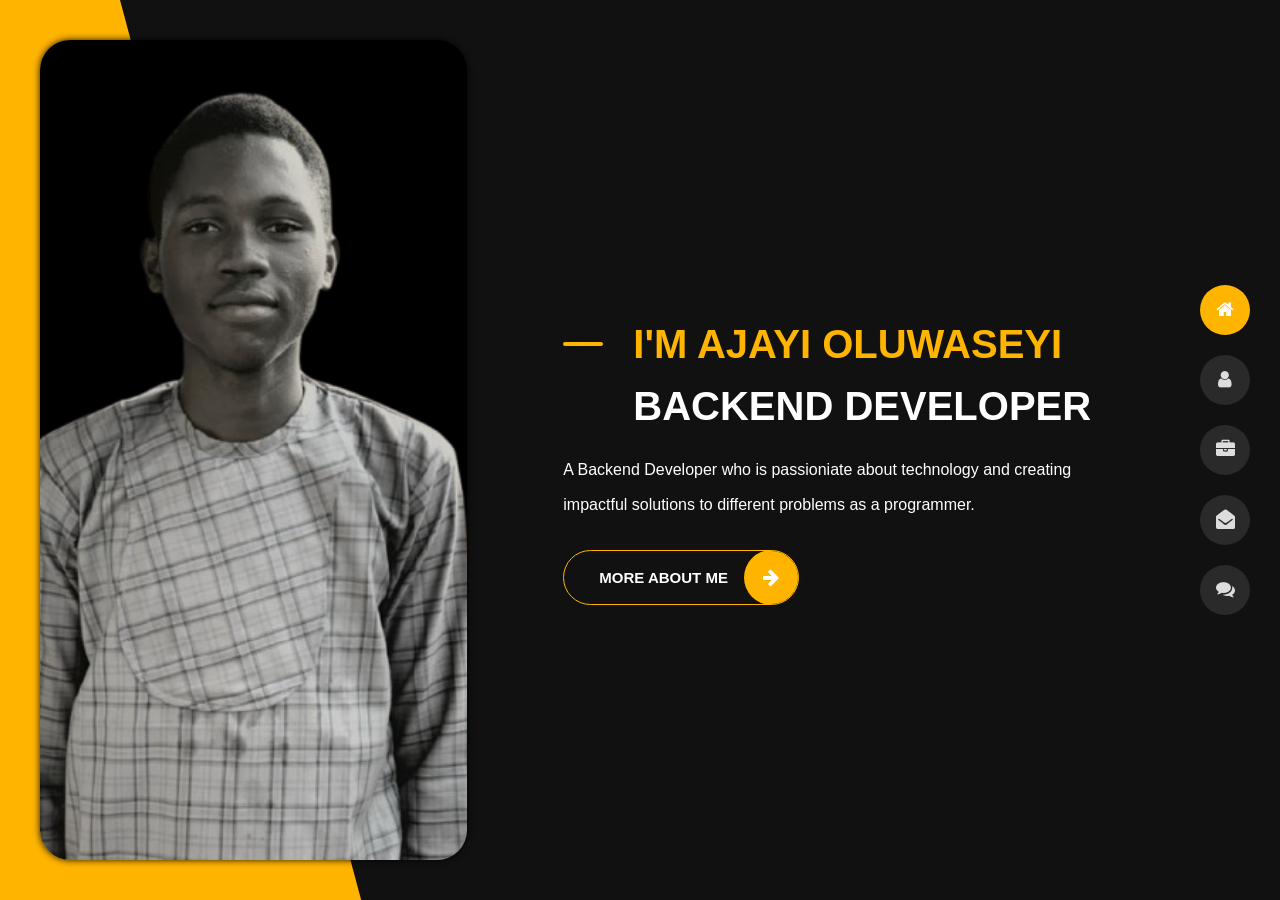
==== dark.html @ f7e0c22e "first commit" ====
﻿<!DOCTYPE html>
<html lang="en">
  <head>
    <meta charset="utf-8">
    <title>Tunis - Personal Portfolio</title>
    <meta name="viewport" content="width=device-width, initial-scale=1">
    <!-- Template Google Fonts -->
    <link href="../../css?family=Poppins:400,400i,500,500i,600,600i,700,700i,800,800i,900,900i" rel="stylesheet">
    <link href="../../css-1?family=Open+Sans:300,400,400i,600,600i,700" rel="stylesheet">
    <!-- Template CSS Files -->
    <link href="css/bootstrap.min.css" rel="stylesheet">
    <link href="css/component.css" rel="stylesheet">
    <link href="css/circle.css" rel="stylesheet">
    <link href="css/font-awesome.min.css" rel="stylesheet">
    <link href="css/style.css" rel="stylesheet">
    <!-- CSS Skin File -->
    <link href="css/skins/yellow.css" rel="stylesheet">
    <!-- Live Style Switcher - demo only -->
    <link rel="alternate stylesheet" type="text/css" title="blue" href="css/skins/blue.css">
    <link rel="alternate stylesheet" type="text/css" title="green" href="css/skins/green.css">
    <link rel="alternate stylesheet" type="text/css" title="yellow" href="css/skins/yellow.css">
    <link rel="alternate stylesheet" type="text/css" title="blueviolet" href="css/skins/blueviolet.css">
    <link rel="alternate stylesheet" type="text/css" title="goldenrod" href="css/skins/goldenrod.css">
    <link rel="alternate stylesheet" type="text/css" title="magenta" href="css/skins/magenta.css">
    <link rel="alternate stylesheet" type="text/css" title="orange" href="css/skins/orange.css">
    <link rel="alternate stylesheet" type="text/css" title="purple" href="css/skins/purple.css">
    <link rel="alternate stylesheet" type="text/css" title="red" href="css/skins/red.css">
    <link rel="alternate stylesheet" type="text/css" title="yellowgreen" href="css/skins/yellowgreen.css">
    <link rel="stylesheet" type="text/css" href="css/styleswitcher.css">
    <!-- Modernizr JS File -->
    <script src="js/modernizr.min.js"></script>
  </head>
  <body class="dark home-page">

    <!-- Header Starts -->
    <header class="header" id="navbar-collapse-toggle">
      <!-- Fixed Navigation Starts -->
      <ul id="desktop-nav" class="icon-menu d-none d-lg-block">
        <li class="icon-box desktop-nav-element active">
          <i class="fa fa-home"></i>
          <div>
            <h2>Home</h2>
          </div>
        </li>
        <li class="icon-box desktop-nav-element">
          <i class="fa fa-user"></i>
          <div>
            <h2>About</h2>
          </div>
        </li>
        <li class="icon-box desktop-nav-element">
          <i class="fa fa-briefcase"></i>
          <div>
            <h2>Portfolio</h2>
          </div>
        </li>
        <li class="icon-box desktop-nav-element">
          <i class="fa fa-envelope-open"></i>
          <div>
            <h2>Contact</h2>
          </div>
        </li>
        <li class="icon-box desktop-nav-element">
          <i class="fa fa-comments"></i>
          <div>
            <h2>Blog</h2>
          </div>
        </li>
      </ul>
      <!-- Fixed Navigation Ends -->
      <!-- Mobile Menu Starts -->
      <nav class="d-block d-lg-none">
        <div class="inputmobile" id="inputmobile">
          <div id="trigger-mobile" class="trigger-mobile">
            <span></span>
            <span></span>
            <span></span>
          </div>
          <ul class="list-unstyled" id="mobile-nav">
            <li class="mobile-nav-element home-link active">
              <div>
                <i class="fa fa-home"></i>
                <span>Home</span>
              </div>
            </li>
            <li class="mobile-nav-element">
              <div>
                <i class="fa fa-user"></i>
                <span>About</span>
              </div>
            </li>
            <li class="mobile-nav-element">
              <div>
                <i class="fa fa-folder-open"></i>
                <span>Portfolio</span>
              </div>
            </li>
            <li class="mobile-nav-element">
              <div>
                <i class="fa fa-envelope-open"></i>
                <span>Contact</span>
              </div>
            </li>
            <li class="mobile-nav-element">
              <div>
                <i class="fa fa-comments"></i>
                <span>Blog</span>
              </div>
            </li>
          </ul>
        </div>
      </nav>
      <!-- Mobile Menu Ends -->
    </header>
    <!-- Header Ends -->
    <!-- Main Content Starts -->
    <div class="pages">
      <!-- Home Starts -->
      <div class="page page--current" id="home">
        <div class="home">
          <div class="container-fluid main-container container-home p-0">
            <div class="color-block d-none d-lg-block"></div>
            <div class="row home-details-container align-items-center">
			      <img class="col-lg-4 position-fixed d-none d-lg-block" src="./img/AOTEM.png" alt="">
              <div class="col-12 col-lg-8 offset-lg-4 home-details text-left text-sm-center text-lg-left">
                <div>
                  <img src="./img/AOTEM.png" class="img-fluid main-img-mobile d-none d-sm-block d-lg-none" style="object-fit: cover; object-position: top;" alt="my picture">
                  <h1 class="text-uppercase poppins-font">I'm Ajayi Oluwaseyi <span>Backend Developer</span>
                  </h1>
                  <p class="open-sans-font">A Backend Developer who is passioniate about technology and creating impactful solutions
                    to different problems as a programmer.</p>
                  <a id="link-about" class="button">
                    <span class="button-text">more about me</span>
                    <span class="button-icon fa fa-arrow-right"></span>
                  </a>
                </div>
              </div>
            </div>
          </div>
        </div>
      </div>
      <!-- Home Ends -->
      <!-- About Starts -->
      <div class="page" id="about">
        <!-- Main Content Starts -->
        <!-- Section Title Starts -->
        <div class="title-section text-left text-sm-center">
          <h2>ABOUT <span>ME</span>
          </h2>
          <span class="title-bg">Resume</span>
        </div>
        <!-- Section Title Ends -->
        <div class="about">
          <div class="main-content">
            <div class="container ">
              <div class="row ">

                <!-- Personal Info Starts -->
                <div class="col-12 col-lg-5 col-xl-5">

                  <div class="row">

                    <div class="col-12 p-0 ">
                      <h3 class="text-uppercase  custom-title mb-0 ft-wt-600">personal infos</h3>
                    </div>
                    <p >

                    Hello, <b style="color: #ffb400;">I'm Ajayi Oluwaseyi</b>, <span ></span> I enjoy building well-structured and aesthetically pleasing software. I first picked interest in web development as a teenager and my enthusiam for technology and programming has kept me going.

                    <br>
                    As a lifelong learner, I seek new opportunities to expand my knowledge and enhance my technical abilities at every opportunity providing my services to make a contribution to the trending industry. I am excited to connect with other professionals in the field and explore potential collaboration opportunities.

                  </p>
                </div>

                </div>
                <!-- Personal Info Ends -->
                <!-- Boxes Starts -->
                <div class="col-12  col-lg-7 col-xl-7 mt-5 mt-lg-5">
                  <div class="row">

                    <div class="col-12 d-block d-sm-none">
                      <img src="img/img-mobile.jpg" class="img-fluid main-img-mobile" alt="my picture">
                    </div>
                    <div class="col-6">
                      <ul class="about-list list-unstyled open-sans-font">
                        <li>
                          <span class="title">first name :</span>
                          <span class="value d-block d-sm-inline-block d-lg-block d-xl-inline-block">Ajayi</span>
                        </li>
                        <li>
                          <span class="title">last name :</span>
                          <span class="value d-block d-sm-inline-block d-lg-block d-xl-inline-block">Oluwaseyi</span>
                        </li>
                        <li>
                          <span class="title">Age :</span>
                          <span class="value d-block d-sm-inline-block d-lg-block d-xl-inline-block">27 Years</span>
                        </li>
                        <li>
                          <span class="title">Nationality :</span>
                          <span class="value d-block d-sm-inline-block d-lg-block d-xl-inline-block">Tunisian</span>
                        </li>
                        <li>
                          <span class="title">Freelance :</span>
                          <span class="value d-block d-sm-inline-block d-lg-block d-xl-inline-block">Available</span>
                        </li>
                      </ul>
                    </div>
                    <div class="col-6">
                      <ul class="about-list list-unstyled open-sans-font">
                        <li>
                          <span class="title">Address :</span>
                          <span class="value d-block d-sm-inline-block d-lg-block d-xl-inline-block">Tunis</span>
                        </li>
                        <li>
                          <span class="title">phone :</span>
                          <span class="value d-block d-sm-inline-block d-lg-block d-xl-inline-block">+21621184010</span>
                        </li>
                        <li>
                          <span class="title">Email :</span>
                          <span class="value d-block d-sm-inline-block d-lg-block d-xl-inline-block">oluwaseyitemitope456@gmail.com</span>
                        </li>
                        <li>
                          <span class="title">Skype :</span>
                          <span class="value d-block d-sm-inline-block d-lg-block d-xl-inline-block">steve.milner</span>
                        </li>
                        <li>
                          <span class="title">langages :</span>
                          <span class="value d-block d-sm-inline-block d-lg-block d-xl-inline-block">French, English</span>
                        </li>
                      </ul>
                    </div>
                    <div class="col-12 mt-3">
                      <a class="button" href="#">
                        <span class="button-text">Download CV</span>
                        <span class="button-icon fa fa-download"></span>
                      </a>
                    </div>
                  </div>
                </div>
                <!-- Boxes Ends -->
              </div>
              <hr class="separator">
              <!-- Skills Starts -->
              <div class="row">
                <div class="col-12">
                  <h3 class="text-uppercase pb-4 pb-sm-5 mb-3 mb-sm-0 text-left text-sm-center custom-title ft-wt-600">My Skills</h3>
                </div>
                <div class="col-6 col-md-3 mb-3 mb-sm-5">
                  <div class="c100 p25">
                    <span>25%</span>
                    <div class="slice">
                      <div class="bar"></div>
                      <div class="fill"></div>
                    </div>
                  </div>
                  <h6 class="text-uppercase open-sans-font text-center mt-2 mt-sm-4">html</h6>
                </div>
                <div class="col-6 col-md-3 mb-3 mb-sm-5">
                  <div class="c100 p89">
                    <span>89%</span>
                    <div class="slice">
                      <div class="bar"></div>
                      <div class="fill"></div>
                    </div>
                  </div>
                  <h6 class="text-uppercase open-sans-font text-center mt-2 mt-sm-4">javascript</h6>
                </div>
                <div class="col-6 col-md-3 mb-3 mb-sm-5">
                  <div class="c100 p70">
                    <span>70%</span>
                    <div class="slice">
                      <div class="bar"></div>
                      <div class="fill"></div>
                    </div>
                  </div>
                  <h6 class="text-uppercase open-sans-font text-center mt-2 mt-sm-4">css</h6>
                </div>

                <div class="col-6 col-md-3 mb-3 mb-sm-5">
                  <div class="c100 p95">
                    <span>95%</span>
                    <div class="slice">
                      <div class="bar"></div>
                      <div class="fill"></div>
                    </div>
                  </div>
                  <h6 class="text-uppercase open-sans-font text-center mt-2 mt-sm-4">wordpress</h6>
                </div>

                <div class="col-6 col-md-3 mb-3 mb-sm-5">
                  <div class="c100 p99">
                    <span>99%</span>
                    <div class="slice">
                      <div class="bar"></div>
                      <div class="fill"></div>
                    </div>
                  </div>
                  <h6 class="text-uppercase open-sans-font text-center mt-2 mt-sm-4">Python</h6>
                </div>
                <div class="col-6 col-md-3 mb-3 mb-sm-5">
                  <div class="c100 p45">
                    <span>45%</span>
                    <div class="slice">
                      <div class="bar"></div>
                      <div class="fill"></div>
                    </div>
                  </div>
                  <h6 class="text-uppercase open-sans-font text-center mt-2 mt-sm-4">react</h6>
                </div>
              </div>
              <!-- Skills Ends -->
              <hr class="separator mt-1">
              <!-- Experience & Education Starts -->
              <div class="row">
                <div class="col-12">
                  <h3 class="text-uppercase pb-5 mb-0 text-left text-sm-center custom-title ft-wt-600">Experience <span>&</span> Education </h3>
                </div>
                <div class="col-lg-6 m-15px-tb">
                  <div class="resume-box">
                    <ul>
                      <li>
                        <div class="icon">
                          <i class="fa fa-briefcase"></i>
                        </div>
                        <span class="time open-sans-font text-uppercase">2022 - 2023</span>
                        <h5 class="poppins-font text-uppercase">Backend Engineering <span class="place open-sans-font">AltSchool Africa</span>
                        </h5>
                        <p class="open-sans-font">Designing and developing new applications by translating user requirements into code that a computer can read </p>
                        <p class="open-sans-font">Coded using HTML, CSS, JavaScript, Python, and Flask to develop features for both mobile and desktop platforms.</p>
                      </li>
                      <li>
                        <div class="icon">
                          <i class="fa fa-briefcase"></i>
                        </div>
                        <span class="time open-sans-font text-uppercase">July 2022 - September 2022</span>
                        <h5 class="poppins-font text-uppercase">Python Programming <span class="place open-sans-font">Freelancer</span>
                        </h5>
                        <p class="open-sans-font">Coordinated with the digital content manager to obtain content for updates and expansions.</p>
                        <p class="open-sans-font">Coded using Python and python framework Django to develop features on the web.</p>
                      </li>

                    </ul>
                  </div>
                </div>
                <div class="col-lg-6 m-15px-tb">
                  <div class="resume-box">
                    <ul>
                      <li>
                        <div class="icon">
                          <i class="fa fa-graduation-cap"></i>
                        </div>
                        <span class="time open-sans-font text-uppercase">2015 - 2021  </span>
                        <h5 class="poppins-font text-uppercase">SSCE Certificate <span class="place open-sans-font">Real care Model College</span>
                        </h5>
                      </li>

                    </ul>
                  </div>
                </div>
              </div>
              <!-- Experience & Education Ends -->
            </div>
          </div>
        </div>
        <!-- Main Content Ends -->
      </div>
      <!-- About Ends -->
      <!-- Portfolio Starts -->
      <div class="page" id="portfolio">
        <!-- Main Content Starts -->
        <div class="portfolio">
          <!-- Page Title Starts -->
          <div class="title-section text-left text-sm-center">
            <h2>my <span>portfolio</span>
            </h2>
            <span class="title-bg">works</span>
          </div>
          <!-- Page Title Ends -->
          <div class="main-content text-center">
            <div id="grid-gallery" class="container grid-gallery">
              <!-- Portfolio Grid Starts -->
              <div class="grid-wrap">
                <ul class="row grid gridlist">
                  <!-- Portfolio Item Starts -->
                  <li>
                    <figure>
                      <img src="img/projects/project-1.jpg" alt="Portolio Image">
                      <div>
                        <span>Image Project</span>
                      </div>
                    </figure>
                  </li>
                  <!-- Portfolio Item Ends -->
                  <!-- Portfolio Item Starts -->
                  <li>
                    <figure>
                      <img src="img/projects/project-2.jpg" alt="Portolio Image">
                      <div>
                        <span>Youtube Project</span>
                      </div>
                    </figure>
                  </li>
                  <!-- Portfolio Item Ends -->
                  <!-- Portfolio Item Starts -->
                  <li>
                    <figure>
                      <img src="img/projects/project-3.jpg" alt="Portolio Image">
                      <div>
                        <span>Slider Project</span>
                      </div>
                    </figure>
                  </li>
                  <!-- Portfolio Item Ends -->
                  <!-- Portfolio Item Starts -->
                  <li>
                    <figure>
                      <img src="img/projects/project-4.jpg" alt="Portolio Image">
                      <div>
                        <span>Local Video Project</span>
                      </div>
                    </figure>
                  </li>
                  <!-- Portfolio Item Ends -->
                  <!-- Portfolio Item Starts -->
                  <li>
                    <figure>
                      <img src="img/projects/project-5.jpg" alt="Portolio Image">
                      <div>
                        <span>Image Project</span>
                      </div>
                    </figure>
                  </li>
                  <!-- Portfolio Item Ends -->
                  <!-- Portfolio Item Starts -->
                  <li>
                    <figure>
                      <img src="img/projects/project-6.jpg" alt="Portolio Image">
                      <div>
                        <span>Image Project</span>
                      </div>
                    </figure>
                  </li>
                  <!-- Portfolio Item Ends -->
                  <!-- Portfolio Item Starts -->
                  <li>
                    <figure>
                      <img src="img/projects/project-7.jpg" alt="Portolio Image">
                      <div>
                        <span>Image Project</span>
                      </div>
                    </figure>
                  </li>
                  <!-- Portfolio Item Ends -->
                  <!-- Portfolio Item Starts -->
                  <li>
                    <figure>
                      <img src="img/projects/project-8.jpg" alt="Portolio Image">
                      <div>
                        <span>Image Project</span>
                      </div>
                    </figure>
                  </li>
                  <!-- Portfolio Item Ends -->
                  <!-- Portfolio Item Starts -->
                  <li>
                    <figure>
                      <img src="img/projects/project-9.jpg" alt="Portolio Image">
                      <div>
                        <span>Image Project</span>
                      </div>
                    </figure>
                  </li>
                  <!-- Portfolio Item Ends -->
                </ul>
              </div>
              <!-- Portfolio Grid Ends -->
              <!-- Portfolio Details Starts -->
              <div class="slideshow">
                <ul>
                  <!-- Portfolio Item Detail Starts -->
                  <li>
                    <figure>
                      <!-- Project Details Starts -->
                      <figcaption>
                        <h3>Image Project</h3>
                        <div class="row open-sans-font">
                          <div class="col-12 col-sm-6 mb-2">
                            <i class="fa fa-file-text-o pr-2"></i>
                            <span class="project-label">Project </span>: <span class="ft-wt-600 uppercase">Website</span>
                          </div>
                          <div class="col-12 col-sm-6 mb-2">
                            <i class="fa fa-user-o pr-2"></i>
                            <span class="project-label">Client </span>: <span class="ft-wt-600 uppercase">Envato</span>
                          </div>
                          <div class="col-12 col-sm-6 mb-2">
                            <i class="fa fa-code pr-2"></i>
                            <span class="project-label">Langages </span>: <span class="ft-wt-600 uppercase">HTML, CSS, Javascript</span>
                          </div>
                          <div class="col-12 col-sm-6 mb-2">
                            <i class="fa fa-external-link pr-2"></i>
                            <span class="project-label">Preview </span>: <span class="ft-wt-600 uppercase">
                              <a href="#" target="_blank">www.envato.com</a>
                            </span>
                          </div>
                        </div>
                      </figcaption>
                      <!-- Project Details Ends -->
                      <!-- Main Project Content Starts -->
                      <img src="img/projects/project-1.jpg" alt="Portolio Image">
                      <!-- Main Project Content Ends -->
                    </figure>
                  </li>
                  <!-- Portfolio Item Detail Ends -->
                  <!-- Portfolio Item Detail Starts -->
                  <li>
                    <figure>
                      <!-- Project Details Starts -->
                      <figcaption>
                        <h3>Youtube Project</h3>
                        <div class="row open-sans-font">
                          <div class="col-6 mb-2">
                            <i class="fa fa-file-text-o pr-2"></i>
                            <span class="project-label">Project </span>: <span class="ft-wt-600 uppercase">Video</span>
                          </div>
                          <div class="col-6 mb-2">
                            <i class="fa fa-user-o pr-2"></i>
                            <span class="project-label">Client </span>: <span class="ft-wt-600 uppercase">Videohive</span>
                          </div>
                          <div class="col-6 mb-2">
                            <i class="fa fa-code pr-2"></i>
                            <span class="project-label">Langages </span>: <span class="ft-wt-600 uppercase">Adobe After Effects</span>
                          </div>
                          <div class="col-6 mb-2">
                            <i class="fa fa-external-link pr-2"></i>
                            <span class="project-label">Preview </span>: <span class="ft-wt-600 uppercase">
                              <a href="#" target="_blank">www.videohive.net</a>
                            </span>
                          </div>
                        </div>
                      </figcaption>
                      <!-- Project Details Ends -->
                      <!-- Main Project Content Starts -->
                      <div class="videocontainer">
                        <iframe class="youtube-video" src="https://www.youtube.com/embed/7e90gBu4pas?enablejsapi=1&version=3&playerapiid=ytplayer" allowfullscreen=""></iframe>
                      </div>
                      <!-- Main Project Content Ends -->
                    </figure>
                  </li>
                  <!-- Portfolio Item Detail Ends -->
                  <!-- Portfolio Item Detail Starts -->
                  <li>
                    <figure>
                      <!-- Project Details Starts -->
                      <figcaption>
                        <h3>Slider Project</h3>
                        <div class="row open-sans-font">
                          <div class="col-6 mb-2">
                            <i class="fa fa-file-text-o pr-2"></i>
                            <span class="project-label">Project </span>: <span class="ft-wt-600 uppercase">Website</span>
                          </div>
                          <div class="col-6 mb-2">
                            <i class="fa fa-user-o pr-2"></i>
                            <span class="project-label">Client </span>: <span class="ft-wt-600 uppercase">Themeforest</span>
                          </div>
                          <div class="col-6 mb-2">
                            <i class="fa fa-code pr-2"></i>
                            <span class="project-label">Langages </span>: <span class="ft-wt-600 uppercase">HTML, CSS, Javascript</span>
                          </div>
                          <div class="col-6 mb-2">
                            <i class="fa fa-external-link pr-2"></i>
                            <span class="project-label">Preview </span>: <span class="ft-wt-600 uppercase">
                              <a href="#" target="_blank">www.themeforest.net</a>
                            </span>
                          </div>
                        </div>
                      </figcaption>
                      <!-- Project Details Ends -->
                      <!-- Main Project Content Starts -->
                      <div id="slider" class="carousel slide portfolio-slider" data-ride="carousel" data-interval="false">
                        <ol class="carousel-indicators">
                          <li data-target="#slider" data-slide-to="0" class="active"></li>
                          <li data-target="#slider" data-slide-to="1"></li>
                          <li data-target="#slider" data-slide-to="2"></li>
                        </ol>
                        <!-- The slideshow -->
                        <div class="carousel-inner">
                          <div class="carousel-item active">
                            <img src="img/projects/project-3.jpg" alt="slide 1">
                          </div>
                          <div class="carousel-item">
                            <img src="img/projects/project-2.jpg" alt="slide 2">
                          </div>
                          <div class="carousel-item">
                            <img src="img/projects/project-1.jpg" alt="slide 3">
                          </div>
                        </div>
                      </div>
                      <!-- Main Project Content Ends -->
                    </figure>
                  </li>
                  <!-- Portfolio Item Detail Ends -->
                  <!-- Portfolio Item Detail Starts -->
                  <li>
                    <figure>
                      <!-- Project Details Starts -->
                      <figcaption>
                        <h3>Local Video Project</h3>
                        <div class="row open-sans-font">
                          <div class="col-6 mb-2">
                            <i class="fa fa-file-text-o pr-2"></i>
                            <span class="project-label">Project </span>: <span class="ft-wt-600 uppercase">Video</span>
                          </div>
                          <div class="col-6 mb-2">
                            <i class="fa fa-user-o pr-2"></i>
                            <span class="project-label">Client </span>: <span class="ft-wt-600 uppercase">Videohive</span>
                          </div>
                          <div class="col-6 mb-2">
                            <i class="fa fa-code pr-2"></i>
                            <span class="project-label">Langages </span>: <span class="ft-wt-600 uppercase">Adobe Premium</span>
                          </div>
                          <div class="col-6 mb-2">
                            <i class="fa fa-external-link pr-2"></i>
                            <span class="project-label">Preview </span>: <span class="ft-wt-600 uppercase">
                              <a href="#" target="_blank">www.envato.com</a>
                            </span>
                          </div>
                        </div>
                      </figcaption>
                      <!-- Project Details Ends -->
                      <!-- Main Project Content Starts -->
                      <video id="video" class="responsive-video" controls="" poster="img/projects/project-1.jpg">
                        <source src="img/projects/video.mp4" type="video/mp4">
                      </video>
                      <!-- Main Project Content Ends -->
                    </figure>
                  </li>
                  <!-- Portfolio Item Detail Ends -->
                  <!-- Portfolio Item Detail Starts -->
                  <li>
                    <figure>
                      <!-- Project Details Starts -->
                      <figcaption>
                        <h3>Image Project</h3>
                        <div class="row open-sans-font">
                          <div class="col-6 mb-2">
                            <i class="fa fa-file-text-o pr-2"></i>
                            <span class="project-label">Project </span>: <span class="ft-wt-600 uppercase">Website</span>
                          </div>
                          <div class="col-6 mb-2">
                            <i class="fa fa-user-o pr-2"></i>
                            <span class="project-label">Client </span>: <span class="ft-wt-600 uppercase">Envato</span>
                          </div>
                          <div class="col-6 mb-2">
                            <i class="fa fa-code pr-2"></i>
                            <span class="project-label">Langages </span>: <span class="ft-wt-600 uppercase">HTML, CSS, Javascript</span>
                          </div>
                          <div class="col-6 mb-2">
                            <i class="fa fa-external-link pr-2"></i>
                            <span class="project-label">Preview </span>: <span class="ft-wt-600 uppercase">
                              <a href="#" target="_blank">www.envato.com</a>
                            </span>
                          </div>
                        </div>
                      </figcaption>
                      <!-- Project Details Ends -->
                      <!-- Main Project Content Starts -->
                      <img src="img/projects/project-5.jpg" alt="Portolio Image">
                      <!-- Main Project Content Ends -->
                    </figure>
                  </li>
                  <!-- Portfolio Item Detail Ends -->
                  <!-- Portfolio Item Detail Starts -->
                  <li>
                    <figure>
                      <!-- Project Details Starts -->
                      <figcaption>
                        <h3>Image Project</h3>
                        <div class="row open-sans-font">
                          <div class="col-6 mb-2">
                            <i class="fa fa-file-text-o pr-2"></i>
                            <span class="project-label">Project </span>: <span class="ft-wt-600 uppercase">Website</span>
                          </div>
                          <div class="col-6 mb-2">
                            <i class="fa fa-user-o pr-2"></i>
                            <span class="project-label">Client </span>: <span class="ft-wt-600 uppercase">Envato</span>
                          </div>
                          <div class="col-6 mb-2">
                            <i class="fa fa-code pr-2"></i>
                            <span class="project-label">Langages </span>: <span class="ft-wt-600 uppercase">HTML, CSS, Javascript</span>
                          </div>
                          <div class="col-6 mb-2">
                            <i class="fa fa-external-link pr-2"></i>
                            <span class="project-label">Preview </span>: <span class="ft-wt-600 uppercase">
                              <a href="#" target="_blank">www.envato.com</a>
                            </span>
                          </div>
                        </div>
                      </figcaption>
                      <!-- Project Details Ends -->
                      <!-- Main Project Content Starts -->
                      <img src="img/projects/project-6.jpg" alt="Portolio Image">
                      <!-- Main Project Content Ends -->
                    </figure>
                  </li>
                  <!-- Portfolio Item Detail Ends -->
                  <!-- Portfolio Item Detail Starts -->
                  <li>
                    <figure>
                      <!-- Project Details Starts -->
                      <figcaption>
                        <h3>Image Project</h3>
                        <div class="row open-sans-font">
                          <div class="col-6 mb-2">
                            <i class="fa fa-file-text-o pr-2"></i>
                            <span class="project-label">Project </span>: <span class="ft-wt-600 uppercase">Website</span>
                          </div>
                          <div class="col-6 mb-2">
                            <i class="fa fa-user-o pr-2"></i>
                            <span class="project-label">Client </span>: <span class="ft-wt-600 uppercase">Envato</span>
                          </div>
                          <div class="col-6 mb-2">
                            <i class="fa fa-code pr-2"></i>
                            <span class="project-label">Langages </span>: <span class="ft-wt-600 uppercase">HTML, CSS, Javascript</span>
                          </div>
                          <div class="col-6 mb-2">
                            <i class="fa fa-external-link pr-2"></i>
                            <span class="project-label">Preview </span>: <span class="ft-wt-600 uppercase">
                              <a href="#" target="_blank">www.envato.com</a>
                            </span>
                          </div>
                        </div>
                      </figcaption>
                      <!-- Project Details Ends -->
                      <!-- Main Project Content Starts -->
                      <img src="img/projects/project-7.jpg" alt="Portolio Image">
                      <!-- Main Project Content Ends -->
                    </figure>
                  </li>
                  <!-- Portfolio Item Detail Ends -->
                  <!-- Portfolio Item Detail Starts -->
                  <li>
                    <figure>
                      <!-- Project Details Starts -->
                      <figcaption>
                        <h3>Image Project</h3>
                        <div class="row open-sans-font">
                          <div class="col-6 mb-2">
                            <i class="fa fa-file-text-o pr-2"></i>
                            <span class="project-label">Project </span>: <span class="ft-wt-600 uppercase">Website</span>
                          </div>
                          <div class="col-6 mb-2">
                            <i class="fa fa-user-o pr-2"></i>
                            <span class="project-label">Client </span>: <span class="ft-wt-600 uppercase">Envato</span>
                          </div>
                          <div class="col-6 mb-2">
                            <i class="fa fa-code pr-2"></i>
                            <span class="project-label">Langages </span>: <span class="ft-wt-600 uppercase">HTML, CSS, Javascript</span>
                          </div>
                          <div class="col-6 mb-2">
                            <i class="fa fa-external-link pr-2"></i>
                            <span class="project-label">Preview </span>: <span class="ft-wt-600 uppercase">
                              <a href="#" target="_blank">www.envato.com</a>
                            </span>
                          </div>
                        </div>
                      </figcaption>
                      <!-- Project Details Ends -->
                      <!-- Main Project Content Starts -->
                      <img src="img/projects/project-8.jpg" alt="Portolio Image">
                      <!-- Main Project Content Ends -->
                    </figure>
                  </li>
                  <!-- Portfolio Item Detail Ends -->
                  <!-- Portfolio Item Detail Starts -->
                  <li>
                    <figure>
                      <!-- Project Details Starts -->
                      <figcaption>
                        <h3>Image Project</h3>
                        <div class="row open-sans-font">
                          <div class="col-6 mb-2">
                            <i class="fa fa-file-text-o pr-2"></i>
                            <span class="project-label">Project </span>: <span class="ft-wt-600 uppercase">Website</span>
                          </div>
                          <div class="col-6 mb-2">
                            <i class="fa fa-user-o pr-2"></i>
                            <span class="project-label">Client </span>: <span class="ft-wt-600 uppercase">Envato</span>
                          </div>
                          <div class="col-6 mb-2">
                            <i class="fa fa-code pr-2"></i>
                            <span class="project-label">Langages </span>: <span class="ft-wt-600 uppercase">HTML, CSS, Javascript</span>
                          </div>
                          <div class="col-6 mb-2">
                            <i class="fa fa-external-link pr-2"></i>
                            <span class="project-label">Preview </span>: <span class="ft-wt-600 uppercase">
                              <a href="#" target="_blank">www.envato.com</a>
                            </span>
                          </div>
                        </div>
                      </figcaption>
                      <!-- Project Details Ends -->
                      <!-- Main Project Content Starts -->
                      <img src="img/projects/project-9.jpg" alt="Portolio Image">
                      <!-- Main Project Content Ends -->
                    </figure>
                  </li>
                  <!-- Portfolio Item Detail Ends -->
                </ul>
                <!-- Portfolio Navigation Starts -->
                <nav>
                  <span class="icon nav-prev">
                    <img src="img/projects/navigation/left-arrow.png" alt="previous">
                  </span>
                  <span class="icon nav-next">
                    <img src="img/projects/navigation/right-arrow.png" alt="next">
                  </span>
                  <span class="nav-close">
                    <img src="img/projects/navigation/close-button.png" alt="close">
                  </span>
                </nav>
                <!-- Portfolio Navigation Ends -->
              </div>
            </div>
          </div>
        </div>
        <!-- Main Content Ends -->
      </div>
      <!-- Portfolio Ends -->
      <!-- Contact Starts -->
      <div class="page" id="contact">
        <div class="contact">
          <div class="title-section text-left text-sm-center">
            <h2>get in <span>touch</span>
            </h2>
            <span class="title-bg">contact</span>
          </div>
          <div class="main-content">
            <div class="container">
              <div class="row">
                <!-- Left Side Starts -->
                <div class="col-12 col-lg-4">
                  <h3 class="text-uppercase custom-title mb-0 ft-wt-600 pb-3">Don't be shy !</h3>
                  <p class="open-sans-font mb-3">Feel free to get in touch with me. I am always open to discussing new projects, creative ideas or opportunities to be part of your visions.</p>
                  <p class="open-sans-font custom-span-contact position-relative">
                    <i class="fa fa-envelope-open position-absolute"></i>
                    <span class="d-block">mail me</span>steve@mail.com
                  </p>
                  <p class="open-sans-font custom-span-contact position-relative">
                    <i class="fa fa-phone-square position-absolute"></i>
                    <span class="d-block">call me</span>+216 21 184 010
                  </p>
                  <ul class="social list-unstyled pt-1 mb-5">
                    <li class="facebook">
                      <a title="Facebook" href="#">
                        <i class="fa fa-facebook"></i>
                      </a>
                    </li>
                    <li class="twitter">
                      <a title="Twitter" href="#">
                        <i class="fa fa-twitter"></i>
                      </a>
                    </li>
                    <li class="youtube">
                      <a title="Youtube" href="#">
                        <i class="fa fa-youtube"></i>
                      </a>
                    </li>
                    <li class="dribbble">
                      <a title="Dribbble" href="#">
                        <i class="fa fa-dribbble"></i>
                      </a>
                    </li>
                  </ul>
                </div>
                <!-- Left Side Ends -->
                <!-- Contact Form Starts -->
                <div class="col-12 col-lg-8">
                  <form class="contactform" method="post" action="php/process-form.php">
                    <div class="contactform">
                      <div class="row">
                        <div class="col-12 col-md-4">
                          <input autocomplete="off" type="text" name="name" placeholder="YOUR NAME">
                        </div>
                        <div class="col-12 col-md-4">
                          <input autocomplete="off" type="email" name="email" placeholder="YOUR EMAIL">
                        </div>
                        <div class="col-12 col-md-4">
                          <input autocomplete="off" type="text" name="subject" placeholder="YOUR SUBJECT">
                        </div>
                        <div class="col-12">
                          <textarea name="message" placeholder="YOUR MESSAGE"></textarea>
                          <button type="submit" class="button">
                            <span class="button-text">Send Message</span>
                            <span class="button-icon fa fa-send"></span>
                          </button>
                        </div>
                        <div class="col-12 form-message">
                          <span class="output_message text-center font-weight-600 text-uppercase"></span>
                        </div>
                      </div>
                    </div>
                  </form>
                </div>
                <!-- Contact Form Ends -->
              </div>
            </div>
          </div>
        </div>
      </div>
      <!-- Contact Ends -->
      <!-- Blog Starts -->
      <div class="page" id="blog">
        <div class="blog">
          <!-- Page Title Starts -->
          <div class="title-section text-left text-sm-center">
            <h2>my <span>blog</span>
            </h2>
            <span class="title-bg">posts</span>
          </div>
          <!-- Page Title Ends -->
          <!-- Main Content Starts -->
          <div class="main-content">
            <div class="container">
              <!-- Articles Starts -->
              <div class="row">
                <!-- Article Starts -->
                <div class="col-12 col-md-6 col-lg-6 col-xl-4 mb-30">
                  <article class="post-container">
                    <div class="post-thumb">
                      <a href="blog-post-dark.html" class="d-block position-relative overflow-hidden">
                        <img src="img/blog/blog-post-1.jpg" class="img-fluid" alt="Blog Post">
                      </a>
                    </div>
                    <div class="post-content">
                      <div class="entry-header">
                        <h3>
                          <a href="blog-post-dark.html">How to Own Your Audience by Creating an Email List</a>
                        </h3>
                      </div>
                      <div class="entry-content open-sans-font">
                        <p>Lorem ipsum dolor sit amet, consetetur sadipscing elitr, sed diam nonumy eirmod tempor invidunt ut labore... </p>
                      </div>
                    </div>
                  </article>
                </div>
                <!-- Article Ends -->
                <!-- Article Starts -->
                <div class="col-12 col-md-6 col-lg-6 col-xl-4 mb-30">
                  <article class="post-container">
                    <div class="post-thumb">
                      <a href="blog-post-dark.html" class="d-block position-relative overflow-hidden">
                        <img src="img/blog/blog-post-2.jpg" class="img-fluid" alt="">
                      </a>
                    </div>
                    <div class="post-content">
                      <div class="entry-header">
                        <h3>
                          <a href="blog-post-dark.html">Top 10 Toolkits for Deep Learning in 2020</a>
                        </h3>
                      </div>
                      <div class="entry-content open-sans-font">
                        <p>Lorem ipsum dolor sit amet, consetetur sadipscing elitr, sed diam nonumy eirmod tempor invidunt ut labore... </p>
                      </div>
                    </div>
                  </article>
                </div>
                <!-- Article Ends -->
                <!-- Article Starts -->
                <div class="col-12 col-md-6 col-lg-6 col-xl-4 mb-30">
                  <article class="post-container">
                    <div class="post-thumb">
                      <a href="blog-post-dark.html" class="d-block position-relative overflow-hidden">
                        <img src="img/blog/blog-post-3.jpg" class="img-fluid" alt="">
                      </a>
                    </div>
                    <div class="post-content">
                      <div class="entry-header">
                        <h3>
                          <a href="blog-post-dark.html">Everything You Need to Know About Web Accessibility</a>
                        </h3>
                      </div>
                      <div class="entry-content open-sans-font">
                        <p>Lorem ipsum dolor sit amet, consetetur sadipscing elitr, sed diam nonumy eirmod tempor invidunt ut labore... </p>
                      </div>
                    </div>
                  </article>
                </div>
                <!-- Article Ends -->
                <!-- Article Starts -->
                <div class="col-12 col-md-6 col-lg-6 col-xl-4 mb-30">
                  <article class="post-container">
                    <div class="post-thumb">
                      <a href="blog-post-dark.html" class="d-block position-relative overflow-hidden">
                        <img src="img/blog/blog-post-4.jpg" class="img-fluid" alt="">
                      </a>
                    </div>
                    <div class="post-content">
                      <div class="entry-header">
                        <h3>
                          <a href="blog-post-dark.html">How to Inject Humor & Comedy Into Your Brand</a>
                        </h3>
                      </div>
                      <div class="entry-content open-sans-font">
                        <p>Lorem ipsum dolor sit amet, consetetur sadipscing elitr, sed diam nonumy eirmod tempor invidunt ut labore... </p>
                      </div>
                    </div>
                  </article>
                </div>
                <!-- Article Ends -->
                <!-- Article Starts -->
                <div class="col-12 col-md-6 col-lg-6 col-xl-4 mb-30">
                  <article class="post-container">
                    <div class="post-thumb">
                      <a href="blog-post-dark.html" class="d-block position-relative overflow-hidden">
                        <img src="img/blog/blog-post-5.jpg" class="img-fluid" alt="">
                      </a>
                    </div>
                    <div class="post-content">
                      <div class="entry-header">
                        <h3>
                          <a href="blog-post-dark.html">Women in Web Design: How To Achieve Success</a>
                        </h3>
                      </div>
                      <div class="entry-content open-sans-font">
                        <p>Lorem ipsum dolor sit amet, consetetur sadipscing elitr, sed diam nonumy eirmod tempor invidunt ut labore... </p>
                      </div>
                    </div>
                  </article>
                </div>
                <!-- Article Ends -->
                <!-- Article Starts -->
                <div class="col-12 col-md-6 col-lg-6 col-xl-4 mb-30">
                  <article class="post-container">
                    <div class="post-thumb">
                      <a href="blog-post-dark.html" class="d-block position-relative overflow-hidden">
                        <img src="img/blog/blog-post-6.jpg" class="img-fluid" alt="">
                      </a>
                    </div>
                    <div class="post-content">
                      <div class="entry-header">
                        <h3>
                          <a href="blog-post-dark.html">Evergreen versus topical content: An overview</a>
                        </h3>
                      </div>
                      <div class="entry-content open-sans-font">
                        <p>Lorem ipsum dolor sit amet, consetetur sadipscing elitr, sed diam nonumy eirmod tempor invidunt ut labore... </p>
                      </div>
                    </div>
                  </article>
                </div>
                <!-- Article Ends -->
                <!-- Pagination Starts -->
                <div class="col-12 mt-4">
                  <nav>
                    <ul class="pagination justify-content-center mb-0">
                      <li class="page-item">
                        <a class="page-link" href="#">1</a>
                      </li>
                      <li class="page-item active">
                        <a class="page-link" href="#">2</a>
                      </li>
                      <li class="page-item">
                        <a class="page-link" href="#">3</a>
                      </li>
                      <li class="page-item">
                        <a class="page-link" href="#">4</a>
                      </li>
                    </ul>
                  </nav>
                </div>
                <!-- Pagination Ends -->
              </div>
              <!-- Articles Ends -->
            </div>
          </div>
        </div>
      </div>
      <!-- Blog Ends -->
    </div>
    <!-- Main Content Ends -->
    <!-- Template JS Files -->
    <script src="js/jquery-3.7.1.min.js"></script>
    <script src="js/styleswitcher.js"></script>
    <script src="js/imagesloaded.pkgd.min.js"></script>
    <script src="js/masonry.pkgd.min.js"></script>
    <script src="js/classie.js"></script>
    <script src="js/main.js"></script>
    <script src="js/cbpGridGallery.js"></script>
    <script src="js/jquery.hoverdir.js"></script>
	<script src="js/bootstrap.js"></script>
	<script src="js/popper.min.js"></script>
    <script src="js/menu.js"></script>
    <script src="js/custom.js"></script>
  </body>
</html>
---- css/component.css ----
html,
body {
	min-height: 100vh;
	overflow-x: hidden;
}

.js .pages {
	position: relative;
	width: 100vw;
	height: 100vh;
	z-index: 0;
	overflow: hidden;
}

.page {
	display: -webkit-box;
	display: -ms-flexbox;
	display: flex;
	-webkit-box-orient: vertical;
	-webkit-box-direction: normal;
	-ms-flex-direction: column;
	flex-direction: column;
}

.js .page {
	position: absolute;
	top: 0;
	left: 0;
	width: 100%;
	height: 100%;
	visibility: hidden;
	z-index: 1;
	min-height: 100%;
	opacity: 0;
}

.js .page--current {
	visibility: visible;
	position: relative;
	overflow: auto;
	opacity: 1;
}

/* Revealers */

.revealer {
	width: 100vw;
	height: 100vh;
	position: fixed;
	z-index: 1000;
	pointer-events: none;
}

.revealer--cornertopleft,
.revealer--cornertopright,
.revealer--cornerbottomleft,
.revealer--cornerbottomright {
	top: 50%;
	left: 50%;
}

.revealer--top,
.revealer--bottom {
	left: 0;
}

.revealer--right,
.revealer--left {
	top: 50%;
	left: 50%;
}

.revealer--top {
	bottom: 100%;
}

.revealer--bottom {
	top: 100%;
}

.revealer__layer {
	position: absolute;
	width: 100%;
	height: 100%;
	top: 0;
	left: 0;
	background: #ddd;
}

.dark .revealer__layer:first-child,
.dark .revealer__layer:nth-child(3) {
	background-color: #222 !important;
}

.light .revealer__layer:first-child,
.light .revealer__layer:nth-child(3) {
	background-color: #eee !important;
}

/* Revealer effects */


/* One layer effect (effect-1) */

.anim--effect-1 .page:first-child {
	background: #605BD4;
}

.anim--effect-1 .page:nth-child(2) {
	background: #FF6EAE;
}

.anim--effect-1 .revealer--animate .revealer__layer {
	-webkit-animation: anim-effect-1 1.5s cubic-bezier(0.2, 1, 0.3, 1) forwards;
	animation: anim-effect-1 1.5s cubic-bezier(0.2, 1, 0.3, 1) forwards;
}

@-webkit-keyframes anim-effect-1 {
	0% {
		-webkit-transform: translate3d(0, 0, 0);
		transform: translate3d(0, 0, 0);
	}
	35%,
	65% {
		-webkit-transform: translate3d(0, -100%, 0);
		transform: translate3d(0, -100%, 0);
	}
	100% {
		-webkit-transform: translate3d(0, -200%, 0);
		transform: translate3d(0, -200%, 0);
	}
}

@keyframes anim-effect-1 {
	0% {
		-webkit-transform: translate3d(0, 0, 0);
		transform: translate3d(0, 0, 0);
	}
	35%,
	65% {
		-webkit-transform: translate3d(0, -100%, 0);
		transform: translate3d(0, -100%, 0);
	}
	100% {
		-webkit-transform: translate3d(0, -200%, 0);
		transform: translate3d(0, -200%, 0);
	}
}


/* Two layer effect (effect-2) */

.anim--effect-2 .page:first-child {
	background: #9cdab1;
}

.anim--effect-2 .page:nth-child(2) {
	background: #F9C969;
}

.anim--effect-2 .revealer--animate .revealer__layer {
	-webkit-animation: anim-effect-2-1 1.5s cubic-bezier(0.7, 0, 0.3, 1) forwards;
	animation: anim-effect-2-1 1.5s cubic-bezier(0.7, 0, 0.3, 1) forwards;
}

.anim--effect-2 .revealer--animate .revealer__layer:nth-child(2) {
	-webkit-animation-name: anim-effect-2-2;
	animation-name: anim-effect-2-2;
}

@-webkit-keyframes anim-effect-2-1 {
	0% {
		-webkit-transform: translate3d(0, 0, 0);
		transform: translate3d(0, 0, 0);
	}
	30%,
	70% {
		-webkit-transform: translate3d(0, -100%, 0);
		transform: translate3d(0, -100%, 0);
		-webkit-animation-timing-function: cubic-bezier(0.7, 0, 0.3, 1);
		animation-timing-function: cubic-bezier(0.7, 0, 0.3, 1);
	}
	100% {
		-webkit-transform: translate3d(0, -200%, 0);
		transform: translate3d(0, -200%, 0);
	}
}

@keyframes anim-effect-2-1 {
	0% {
		-webkit-transform: translate3d(0, 0, 0);
		transform: translate3d(0, 0, 0);
	}
	30%,
	70% {
		-webkit-transform: translate3d(0, -100%, 0);
		transform: translate3d(0, -100%, 0);
		-webkit-animation-timing-function: cubic-bezier(0.7, 0, 0.3, 1);
		animation-timing-function: cubic-bezier(0.7, 0, 0.3, 1);
	}
	100% {
		-webkit-transform: translate3d(0, -200%, 0);
		transform: translate3d(0, -200%, 0);
	}
}

@-webkit-keyframes anim-effect-2-2 {
	0%,
	14.5% {
		-webkit-transform: translate3d(0, 0, 0);
		transform: translate3d(0, 0, 0);
	}
	37.5%,
	62.5% {
		-webkit-transform: translate3d(0, -100%, 0);
		transform: translate3d(0, -100%, 0);
		-webkit-animation-timing-function: cubic-bezier(0.7, 0, 0.3, 1);
		animation-timing-function: cubic-bezier(0.7, 0, 0.3, 1);
	}
	85.5%,
	100% {
		-webkit-transform: translate3d(0, -200%, 0);
		transform: translate3d(0, -200%, 0);
	}
}

@keyframes anim-effect-2-2 {
	0%,
	14.5% {
		-webkit-transform: translate3d(0, 0, 0);
		transform: translate3d(0, 0, 0);
	}
	37.5%,
	62.5% {
		-webkit-transform: translate3d(0, -100%, 0);
		transform: translate3d(0, -100%, 0);
		-webkit-animation-timing-function: cubic-bezier(0.7, 0, 0.3, 1);
		animation-timing-function: cubic-bezier(0.7, 0, 0.3, 1);
	}
	85.5%,
	100% {
		-webkit-transform: translate3d(0, -200%, 0);
		transform: translate3d(0, -200%, 0);
	}
}


/* Three layer effect (effect-3) */

.anim--effect-3 .revealer--animate .revealer__layer {
	-webkit-animation: anim-effect-3-1 1.5s cubic-bezier(0.550, 0.055, 0.675, 0.190) forwards;
	animation: anim-effect-3-1 1.5s cubic-bezier(0.550, 0.055, 0.675, 0.190) forwards;
}

.anim--effect-3 .revealer--animate .revealer__layer:nth-child(2) {
	-webkit-animation-name: anim-effect-3-2;
	animation-name: anim-effect-3-2;
}

.anim--effect-3 .revealer--animate .revealer__layer:nth-child(3) {
	-webkit-animation-name: anim-effect-3-3;
	animation-name: anim-effect-3-3;
}

@-webkit-keyframes anim-effect-3-1 {
	0% {
		-webkit-transform: translate3d(0, 0, 0);
		transform: translate3d(0, 0, 0);
	}
	25%,
	75% {
		-webkit-transform: translate3d(0, -100%, 0);
		transform: translate3d(0, -100%, 0);
		-webkit-animation-timing-function: cubic-bezier(0.215, 0.610, 0.355, 1.000);
		animation-timing-function: cubic-bezier(0.215, 0.610, 0.355, 1.000);
	}
	100% {
		-webkit-transform: translate3d(0, -200%, 0);
		transform: translate3d(0, -200%, 0);
	}
}

@keyframes anim-effect-3-1 {
	0% {
		-webkit-transform: translate3d(0, 0, 0);
		transform: translate3d(0, 0, 0);
	}
	25%,
	75% {
		-webkit-transform: translate3d(0, -100%, 0);
		transform: translate3d(0, -100%, 0);
		-webkit-animation-timing-function: cubic-bezier(0.215, 0.610, 0.355, 1.000);
		animation-timing-function: cubic-bezier(0.215, 0.610, 0.355, 1.000);
	}
	100% {
		-webkit-transform: translate3d(0, -200%, 0);
		transform: translate3d(0, -200%, 0);
	}
}

@-webkit-keyframes anim-effect-3-2 {
	0%,
	12.5% {
		-webkit-transform: translate3d(0, 0, 0);
		transform: translate3d(0, 0, 0);
	}
	37.5%,
	62.5% {
		-webkit-transform: translate3d(0, -100%, 0);
		transform: translate3d(0, -100%, 0);
		-webkit-animation-timing-function: cubic-bezier(0.215, 0.610, 0.355, 1.000);
		animation-timing-function: cubic-bezier(0.215, 0.610, 0.355, 1.000);
	}
	87.5%,
	100% {
		-webkit-transform: translate3d(0, -200%, 0);
		transform: translate3d(0, -200%, 0);
	}
}

@keyframes anim-effect-3-2 {
	0%,
	12.5% {
		-webkit-transform: translate3d(0, 0, 0);
		transform: translate3d(0, 0, 0);
	}
	37.5%,
	62.5% {
		-webkit-transform: translate3d(0, -100%, 0);
		transform: translate3d(0, -100%, 0);
		-webkit-animation-timing-function: cubic-bezier(0.215, 0.610, 0.355, 1.000);
		animation-timing-function: cubic-bezier(0.215, 0.610, 0.355, 1.000);
	}
	87.5%,
	100% {
		-webkit-transform: translate3d(0, -200%, 0);
		transform: translate3d(0, -200%, 0);
	}
}

@-webkit-keyframes anim-effect-3-3 {
	0%,
	25% {
		-webkit-transform: translate3d(0, 0, 0);
		transform: translate3d(0, 0, 0);
		-webkit-animation-timing-function: cubic-bezier(0.645, 0.045, 0.355, 1.000);
		animation-timing-function: cubic-bezier(0.645, 0.045, 0.355, 1.000);
	}
	75%,
	100% {
		-webkit-transform: translate3d(0, -200%, 0);
		transform: translate3d(0, -200%, 0);
	}
}

@keyframes anim-effect-3-3 {
	0%,
	25% {
		-webkit-transform: translate3d(0, 0, 0);
		transform: translate3d(0, 0, 0);
		-webkit-animation-timing-function: cubic-bezier(0.645, 0.045, 0.355, 1.000);
		animation-timing-function: cubic-bezier(0.645, 0.045, 0.355, 1.000);
	}
	75%,
	100% {
		-webkit-transform: translate3d(0, -200%, 0);
		transform: translate3d(0, -200%, 0);
	}
}


/* Forth effect */

.anim--effect-4 .page:first-child {
	background: #28282D;
}

.anim--effect-4 .page:nth-child(2) {
	background: #F15C5C;
}

.anim--effect-4 .page--animate-top .quote {
	-webkit-animation: moveQuoteTop 1.5s forwards;
	animation: moveQuoteTop 1.5s forwards;
}

@-webkit-keyframes moveQuoteTop {
	0%,
	65% {
		-webkit-transform: translate3d(0, -75px, 0);
		transform: translate3d(0, -75px, 0);
	}
	100% {
		-webkit-transform: translate3d(0, 0, 0);
		transform: translate3d(0, 0, 0);
	}
}

@keyframes moveQuoteTop {
	0%,
	65% {
		-webkit-transform: translate3d(0, -75px, 0);
		transform: translate3d(0, -75px, 0);
	}
	100% {
		-webkit-transform: translate3d(0, 0, 0);
		transform: translate3d(0, 0, 0);
	}
}

.anim--effect-4 .page--animate-bottom .quote {
	-webkit-animation: moveQuoteBottom 1.5s forwards;
	animation: moveQuoteBottom 1.5s forwards;
}

@-webkit-keyframes moveQuoteBottom {
	0%,
	65% {
		-webkit-transform: translate3d(0, 75px, 0);
		transform: translate3d(0, 75px, 0);
	}
	100% {
		-webkit-transform: translate3d(0, 0, 0);
		transform: translate3d(0, 0, 0);
	}
}

@keyframes moveQuoteBottom {
	0%,
	65% {
		-webkit-transform: translate3d(0, 75px, 0);
		transform: translate3d(0, 75px, 0);
	}
	100% {
		-webkit-transform: translate3d(0, 0, 0);
		transform: translate3d(0, 0, 0);
	}
}

.anim--effect-4 .page--animate-left .quote {
	-webkit-animation: moveQuoteLeft 1.5s forwards;
	animation: moveQuoteLeft 1.5s forwards;
}

@-webkit-keyframes moveQuoteLeft {
	0%,
	65% {
		-webkit-transform: translate3d(-75px, 0, 0);
		transform: translate3d(-75px, 0, 0);
	}
	100% {
		-webkit-transform: translate3d(0, 0, 0);
		transform: translate3d(0, 0, 0);
	}
}

@keyframes moveQuoteLeft {
	0%,
	65% {
		-webkit-transform: translate3d(-75px, 0, 0);
		transform: translate3d(-75px, 0, 0);
	}
	100% {
		-webkit-transform: translate3d(0, 0, 0);
		transform: translate3d(0, 0, 0);
	}
}

.anim--effect-4 .page--animate-right .quote {
	-webkit-animation: moveQuoteRight 1.5s forwards;
	animation: moveQuoteRight 1.5s forwards;
}

@-webkit-keyframes moveQuoteRight {
	0%,
	65% {
		-webkit-transform: translate3d(75px, 0, 0);
		transform: translate3d(75px, 0, 0);
	}
	100% {
		-webkit-transform: translate3d(0, 0, 0);
		transform: translate3d(0, 0, 0);
	}
}

@keyframes moveQuoteRight {
	0%,
	65% {
		-webkit-transform: translate3d(75px, 0, 0);
		transform: translate3d(75px, 0, 0);
	}
	100% {
		-webkit-transform: translate3d(0, 0, 0);
		transform: translate3d(0, 0, 0);
	}
}

.anim--effect-4 .page--animate-cornertopright .quote {
	-webkit-animation: moveQuoteCornerTopRight 1.5s forwards;
	animation: moveQuoteCornerTopRight 1.5s forwards;
}

@-webkit-keyframes moveQuoteCornerTopRight {
	0%,
	65% {
		-webkit-transform: translate3d(50px, -50px, 0);
		transform: translate3d(50px, -50px, 0);
	}
	100% {
		-webkit-transform: translate3d(0, 0, 0);
		transform: translate3d(0, 0, 0);
	}
}

@keyframes moveQuoteCornerTopRight {
	0%,
	65% {
		-webkit-transform: translate3d(50px, -50px, 0);
		transform: translate3d(50px, -50px, 0);
	}
	100% {
		-webkit-transform: translate3d(0, 0, 0);
		transform: translate3d(0, 0, 0);
	}
}

.anim--effect-4 .page--animate-cornertopleft .quote {
	-webkit-animation: moveQuoteCornerTopLeft 1.5s forwards;
	animation: moveQuoteCornerTopLeft 1.5s forwards;
}

@-webkit-keyframes moveQuoteCornerTopLeft {
	0%,
	65% {
		-webkit-transform: translate3d(-50px, -50px, 0);
		transform: translate3d(-50px, -50px, 0);
	}
	100% {
		-webkit-transform: translate3d(0, 0, 0);
		transform: translate3d(0, 0, 0);
	}
}

@keyframes moveQuoteCornerTopLeft {
	0%,
	65% {
		-webkit-transform: translate3d(-50px, -50px, 0);
		transform: translate3d(-50px, -50px, 0);
	}
	100% {
		-webkit-transform: translate3d(0, 0, 0);
		transform: translate3d(0, 0, 0);
	}
}

.anim--effect-4 .page--animate-cornerbottomright .quote {
	-webkit-animation: moveQuoteCornerBottomRight 1.5s forwards;
	animation: moveQuoteCornerBottomRight 1.5s forwards;
}

@-webkit-keyframes moveQuoteCornerBottomRight {
	0%,
	65% {
		-webkit-transform: translate3d(50px, 50px, 0);
		transform: translate3d(50px, 50px, 0);
	}
	100% {
		-webkit-transform: translate3d(0, 0, 0);
		transform: translate3d(0, 0, 0);
	}
}

@keyframes moveQuoteCornerBottomRight {
	0%,
	65% {
		-webkit-transform: translate3d(50px, 50px, 0);
		transform: translate3d(50px, 50px, 0);
	}
	100% {
		-webkit-transform: translate3d(0, 0, 0);
		transform: translate3d(0, 0, 0);
	}
}

.anim--effect-4 .page--animate-cornerbottomleft .quote {
	-webkit-animation: moveQuoteCornerBottomLeft 1.5s forwards;
	animation: moveQuoteCornerBottomLeft 1.5s forwards;
}

@-webkit-keyframes moveQuoteCornerBottomLeft {
	0%,
	65% {
		-webkit-transform: translate3d(-50px, 50px, 0);
		transform: translate3d(-50px, 50px, 0);
	}
	100% {
		-webkit-transform: translate3d(0, 0, 0);
		transform: translate3d(0, 0, 0);
	}
}

@keyframes moveQuoteCornerBottomLeft {
	0%,
	65% {
		-webkit-transform: translate3d(-50px, 50px, 0);
		transform: translate3d(-50px, 50px, 0);
	}
	100% {
		-webkit-transform: translate3d(0, 0, 0);
		transform: translate3d(0, 0, 0);
	}
}

.anim--effect-4 .revealer--animate .revealer__layer {
	-webkit-animation: anim-effect-4-1 1.5s cubic-bezier(0.550, 0.055, 0.675, 0.190) forwards;
	animation: anim-effect-4-1 1.5s cubic-bezier(0.550, 0.055, 0.675, 0.190) forwards;
}

.anim--effect-4 .revealer--animate .revealer__layer:nth-child(2) {
	-webkit-animation-name: anim-effect-4-2;
	animation-name: anim-effect-4-2;
	-webkit-animation-timing-function: cubic-bezier(0.895, 0.030, 0.685, 0.220);
	animation-timing-function: cubic-bezier(0.895, 0.030, 0.685, 0.220);
}

.anim--effect-4 .revealer--animate .revealer__layer:nth-child(3) {
	-webkit-animation-name: anim-effect-4-3;
	animation-name: anim-effect-4-3;
	-webkit-animation-timing-function: cubic-bezier(0.755, 0.050, 0.855, 0.060);
	animation-timing-function: cubic-bezier(0.755, 0.050, 0.855, 0.060)
}

@-webkit-keyframes anim-effect-4-1 {
	0% {
		-webkit-transform: translate3d(0, 0, 0);
		transform: translate3d(0, 0, 0);
	}
	35%,
	65% {
		-webkit-transform: translate3d(0, -100%, 0);
		transform: translate3d(0, -100%, 0);
		-webkit-animation-timing-function: cubic-bezier(0.215, 0.610, 0.355, 1.000);
		animation-timing-function: cubic-bezier(0.215, 0.610, 0.355, 1.000);
	}
	100% {
		-webkit-transform: translate3d(0, -200%, 0);
		transform: translate3d(0, -200%, 0);
	}
}

@keyframes anim-effect-4-1 {
	0% {
		-webkit-transform: translate3d(0, 0, 0);
		transform: translate3d(0, 0, 0);
	}
	35%,
	65% {
		-webkit-transform: translate3d(0, -100%, 0);
		transform: translate3d(0, -100%, 0);
		-webkit-animation-timing-function: cubic-bezier(0.215, 0.610, 0.355, 1.000);
		animation-timing-function: cubic-bezier(0.215, 0.610, 0.355, 1.000);
	}
	100% {
		-webkit-transform: translate3d(0, -200%, 0);
		transform: translate3d(0, -200%, 0);
	}
}

@-webkit-keyframes anim-effect-4-2 {
	0% {
		-webkit-transform: translate3d(0, 0, 0);
		transform: translate3d(0, 0, 0);
	}
	45%,
	55% {
		-webkit-transform: translate3d(0, -100%, 0);
		transform: translate3d(0, -100%, 0);
		-webkit-animation-timing-function: cubic-bezier(0.165, 0.840, 0.440, 1.000);
		animation-timing-function: cubic-bezier(0.165, 0.840, 0.440, 1.000);
	}
	100% {
		-webkit-transform: translate3d(0, -200%, 0);
		transform: translate3d(0, -200%, 0);
	}
}

@keyframes anim-effect-4-2 {
	0% {
		-webkit-transform: translate3d(0, 0, 0);
		transform: translate3d(0, 0, 0);
	}
	45%,
	55% {
		-webkit-transform: translate3d(0, -100%, 0);
		transform: translate3d(0, -100%, 0);
		-webkit-animation-timing-function: cubic-bezier(0.165, 0.840, 0.440, 1.000);
		animation-timing-function: cubic-bezier(0.165, 0.840, 0.440, 1.000);
	}
	100% {
		-webkit-transform: translate3d(0, -200%, 0);
		transform: translate3d(0, -200%, 0);
	}
}

@-webkit-keyframes anim-effect-4-3 {
	0% {
		-webkit-transform: translate3d(0, 0, 0);
		transform: translate3d(0, 0, 0);
	}
	45%,
	55% {
		-webkit-transform: translate3d(0, -100%, 0);
		transform: translate3d(0, -100%, 0);
		-webkit-animation-timing-function: cubic-bezier(0.230, 1.000, 0.320, 1.000);
		animation-timing-function: cubic-bezier(0.230, 1.000, 0.320, 1.000);
	}
	100% {
		-webkit-transform: translate3d(0, -200%, 0);
		transform: translate3d(0, -200%, 0);
	}
}

@keyframes anim-effect-4-3 {
	0% {
		-webkit-transform: translate3d(0, 0, 0);
		transform: translate3d(0, 0, 0);
	}
	45%,
	55% {
		-webkit-transform: translate3d(0, -100%, 0);
		transform: translate3d(0, -100%, 0);
		-webkit-animation-timing-function: cubic-bezier(0.230, 1.000, 0.320, 1.000);
		animation-timing-function: cubic-bezier(0.230, 1.000, 0.320, 1.000);
	}
	100% {
		-webkit-transform: translate3d(0, -200%, 0);
		transform: translate3d(0, -200%, 0);
	}
}
---- css/circle.css ----
.rect-auto,
.c100.p51 .slice,
.c100.p52 .slice,
.c100.p53 .slice,
.c100.p54 .slice,
.c100.p55 .slice,
.c100.p56 .slice,
.c100.p57 .slice,
.c100.p58 .slice,
.c100.p59 .slice,
.c100.p60 .slice,
.c100.p61 .slice,
.c100.p62 .slice,
.c100.p63 .slice,
.c100.p64 .slice,
.c100.p65 .slice,
.c100.p66 .slice,
.c100.p67 .slice,
.c100.p68 .slice,
.c100.p69 .slice,
.c100.p70 .slice,
.c100.p71 .slice,
.c100.p72 .slice,
.c100.p73 .slice,
.c100.p74 .slice,
.c100.p75 .slice,
.c100.p76 .slice,
.c100.p77 .slice,
.c100.p78 .slice,
.c100.p79 .slice,
.c100.p80 .slice,
.c100.p81 .slice,
.c100.p82 .slice,
.c100.p83 .slice,
.c100.p84 .slice,
.c100.p85 .slice,
.c100.p86 .slice,
.c100.p87 .slice,
.c100.p88 .slice,
.c100.p89 .slice,
.c100.p90 .slice,
.c100.p91 .slice,
.c100.p92 .slice,
.c100.p93 .slice,
.c100.p94 .slice,
.c100.p95 .slice,
.c100.p96 .slice,
.c100.p97 .slice,
.c100.p98 .slice,
.c100.p99 .slice,
.c100.p100 .slice {
  clip: rect(auto, auto, auto, auto);
}
.pie,
.c100 .bar,
.c100.p51 .fill,
.c100.p52 .fill,
.c100.p53 .fill,
.c100.p54 .fill,
.c100.p55 .fill,
.c100.p56 .fill,
.c100.p57 .fill,
.c100.p58 .fill,
.c100.p59 .fill,
.c100.p60 .fill,
.c100.p61 .fill,
.c100.p62 .fill,
.c100.p63 .fill,
.c100.p64 .fill,
.c100.p65 .fill,
.c100.p66 .fill,
.c100.p67 .fill,
.c100.p68 .fill,
.c100.p69 .fill,
.c100.p70 .fill,
.c100.p71 .fill,
.c100.p72 .fill,
.c100.p73 .fill,
.c100.p74 .fill,
.c100.p75 .fill,
.c100.p76 .fill,
.c100.p77 .fill,
.c100.p78 .fill,
.c100.p79 .fill,
.c100.p80 .fill,
.c100.p81 .fill,
.c100.p82 .fill,
.c100.p83 .fill,
.c100.p84 .fill,
.c100.p85 .fill,
.c100.p86 .fill,
.c100.p87 .fill,
.c100.p88 .fill,
.c100.p89 .fill,
.c100.p90 .fill,
.c100.p91 .fill,
.c100.p92 .fill,
.c100.p93 .fill,
.c100.p94 .fill,
.c100.p95 .fill,
.c100.p96 .fill,
.c100.p97 .fill,
.c100.p98 .fill,
.c100.p99 .fill,
.c100.p100 .fill {
  position: absolute;
  border: 0.08em solid #307bbb;
  width: 0.84em;
  height: 0.84em;
  clip: rect(0em, 0.5em, 1em, 0em);
  border-radius: 50%;
  -webkit-transform: rotate(0deg);
  -moz-transform: rotate(0deg);
  -ms-transform: rotate(0deg);
  -o-transform: rotate(0deg);
  transform: rotate(0deg);
}
.pie-fill,
.c100.p51 .bar:after,
.c100.p51 .fill,
.c100.p52 .bar:after,
.c100.p52 .fill,
.c100.p53 .bar:after,
.c100.p53 .fill,
.c100.p54 .bar:after,
.c100.p54 .fill,
.c100.p55 .bar:after,
.c100.p55 .fill,
.c100.p56 .bar:after,
.c100.p56 .fill,
.c100.p57 .bar:after,
.c100.p57 .fill,
.c100.p58 .bar:after,
.c100.p58 .fill,
.c100.p59 .bar:after,
.c100.p59 .fill,
.c100.p60 .bar:after,
.c100.p60 .fill,
.c100.p61 .bar:after,
.c100.p61 .fill,
.c100.p62 .bar:after,
.c100.p62 .fill,
.c100.p63 .bar:after,
.c100.p63 .fill,
.c100.p64 .bar:after,
.c100.p64 .fill,
.c100.p65 .bar:after,
.c100.p65 .fill,
.c100.p66 .bar:after,
.c100.p66 .fill,
.c100.p67 .bar:after,
.c100.p67 .fill,
.c100.p68 .bar:after,
.c100.p68 .fill,
.c100.p69 .bar:after,
.c100.p69 .fill,
.c100.p70 .bar:after,
.c100.p70 .fill,
.c100.p71 .bar:after,
.c100.p71 .fill,
.c100.p72 .bar:after,
.c100.p72 .fill,
.c100.p73 .bar:after,
.c100.p73 .fill,
.c100.p74 .bar:after,
.c100.p74 .fill,
.c100.p75 .bar:after,
.c100.p75 .fill,
.c100.p76 .bar:after,
.c100.p76 .fill,
.c100.p77 .bar:after,
.c100.p77 .fill,
.c100.p78 .bar:after,
.c100.p78 .fill,
.c100.p79 .bar:after,
.c100.p79 .fill,
.c100.p80 .bar:after,
.c100.p80 .fill,
.c100.p81 .bar:after,
.c100.p81 .fill,
.c100.p82 .bar:after,
.c100.p82 .fill,
.c100.p83 .bar:after,
.c100.p83 .fill,
.c100.p84 .bar:after,
.c100.p84 .fill,
.c100.p85 .bar:after,
.c100.p85 .fill,
.c100.p86 .bar:after,
.c100.p86 .fill,
.c100.p87 .bar:after,
.c100.p87 .fill,
.c100.p88 .bar:after,
.c100.p88 .fill,
.c100.p89 .bar:after,
.c100.p89 .fill,
.c100.p90 .bar:after,
.c100.p90 .fill,
.c100.p91 .bar:after,
.c100.p91 .fill,
.c100.p92 .bar:after,
.c100.p92 .fill,
.c100.p93 .bar:after,
.c100.p93 .fill,
.c100.p94 .bar:after,
.c100.p94 .fill,
.c100.p95 .bar:after,
.c100.p95 .fill,
.c100.p96 .bar:after,
.c100.p96 .fill,
.c100.p97 .bar:after,
.c100.p97 .fill,
.c100.p98 .bar:after,
.c100.p98 .fill,
.c100.p99 .bar:after,
.c100.p99 .fill,
.c100.p100 .bar:after,
.c100.p100 .fill {
  -webkit-transform: rotate(180deg);
  -moz-transform: rotate(180deg);
  -ms-transform: rotate(180deg);
  -o-transform: rotate(180deg);
  transform: rotate(180deg);
}
.c100 {
  position: relative;
  font-size: 120px;
  width: 1em;
  height: 1em;
  border-radius: 50%;
  float: left;
  margin: 0 0.1em 0.1em 0;
  background-color: #cccccc;
}
.c100 *,
.c100 *:before,
.c100 *:after {
  -webkit-box-sizing: content-box;
  -moz-box-sizing: content-box;
  box-sizing: content-box;
}
.c100.center {
  float: none;
  margin: 0 auto;
}
.c100.big {
  font-size: 240px;
}
.c100.small {
  font-size: 80px;
}
.c100 > span {
  position: absolute;
  width: 100%;
  z-index: 1;
  left: 0;
  top: 0;
  width: 5em;
  line-height: 5em;
  font-size: 0.2em;
  color: #cccccc;
  display: block;
  text-align: center;
  white-space: nowrap;
  -webkit-transition-property: all;
  -moz-transition-property: all;
  -o-transition-property: all;
  transition-property: all;
  -webkit-transition-duration: 0.2s;
  -moz-transition-duration: 0.2s;
  -o-transition-duration: 0.2s;
  transition-duration: 0.2s;
  -webkit-transition-timing-function: ease-out;
  -moz-transition-timing-function: ease-out;
  -o-transition-timing-function: ease-out;
  transition-timing-function: ease-out;
}
.c100:after {
  position: absolute;
  top: 0.08em;
  left: 0.08em;
  display: block;
  content: " ";
  border-radius: 50%;
  background-color: #f5f5f5;
  width: 0.84em;
  height: 0.84em;
  -webkit-transition-property: all;
  -moz-transition-property: all;
  -o-transition-property: all;
  transition-property: all;
  -webkit-transition-duration: 0.2s;
  -moz-transition-duration: 0.2s;
  -o-transition-duration: 0.2s;
  transition-duration: 0.2s;
  -webkit-transition-timing-function: ease-in;
  -moz-transition-timing-function: ease-in;
  -o-transition-timing-function: ease-in;
  transition-timing-function: ease-in;
}
.c100 .slice {
  position: absolute;
  width: 1em;
  height: 1em;
  clip: rect(0em, 1em, 1em, 0.5em);
}
.c100.p1 .bar {
  -webkit-transform: rotate(3.6deg);
  -moz-transform: rotate(3.6deg);
  -ms-transform: rotate(3.6deg);
  -o-transform: rotate(3.6deg);
  transform: rotate(3.6deg);
}
.c100.p2 .bar {
  -webkit-transform: rotate(7.2deg);
  -moz-transform: rotate(7.2deg);
  -ms-transform: rotate(7.2deg);
  -o-transform: rotate(7.2deg);
  transform: rotate(7.2deg);
}
.c100.p3 .bar {
  -webkit-transform: rotate(10.8deg);
  -moz-transform: rotate(10.8deg);
  -ms-transform: rotate(10.8deg);
  -o-transform: rotate(10.8deg);
  transform: rotate(10.8deg);
}
.c100.p4 .bar {
  -webkit-transform: rotate(14.4deg);
  -moz-transform: rotate(14.4deg);
  -ms-transform: rotate(14.4deg);
  -o-transform: rotate(14.4deg);
  transform: rotate(14.4deg);
}
.c100.p5 .bar {
  -webkit-transform: rotate(18deg);
  -moz-transform: rotate(18deg);
  -ms-transform: rotate(18deg);
  -o-transform: rotate(18deg);
  transform: rotate(18deg);
}
.c100.p6 .bar {
  -webkit-transform: rotate(21.6deg);
  -moz-transform: rotate(21.6deg);
  -ms-transform: rotate(21.6deg);
  -o-transform: rotate(21.6deg);
  transform: rotate(21.6deg);
}
.c100.p7 .bar {
  -webkit-transform: rotate(25.2deg);
  -moz-transform: rotate(25.2deg);
  -ms-transform: rotate(25.2deg);
  -o-transform: rotate(25.2deg);
  transform: rotate(25.2deg);
}
.c100.p8 .bar {
  -webkit-transform: rotate(28.8deg);
  -moz-transform: rotate(28.8deg);
  -ms-transform: rotate(28.8deg);
  -o-transform: rotate(28.8deg);
  transform: rotate(28.8deg);
}
.c100.p9 .bar {
  -webkit-transform: rotate(32.4deg);
  -moz-transform: rotate(32.4deg);
  -ms-transform: rotate(32.4deg);
  -o-transform: rotate(32.4deg);
  transform: rotate(32.4deg);
}
.c100.p10 .bar {
  -webkit-transform: rotate(36deg);
  -moz-transform: rotate(36deg);
  -ms-transform: rotate(36deg);
  -o-transform: rotate(36deg);
  transform: rotate(36deg);
}
.c100.p11 .bar {
  -webkit-transform: rotate(39.6deg);
  -moz-transform: rotate(39.6deg);
  -ms-transform: rotate(39.6deg);
  -o-transform: rotate(39.6deg);
  transform: rotate(39.6deg);
}
.c100.p12 .bar {
  -webkit-transform: rotate(43.2deg);
  -moz-transform: rotate(43.2deg);
  -ms-transform: rotate(43.2deg);
  -o-transform: rotate(43.2deg);
  transform: rotate(43.2deg);
}
.c100.p13 .bar {
  -webkit-transform: rotate(46.800000000000004deg);
  -moz-transform: rotate(46.800000000000004deg);
  -ms-transform: rotate(46.800000000000004deg);
  -o-transform: rotate(46.800000000000004deg);
  transform: rotate(46.800000000000004deg);
}
.c100.p14 .bar {
  -webkit-transform: rotate(50.4deg);
  -moz-transform: rotate(50.4deg);
  -ms-transform: rotate(50.4deg);
  -o-transform: rotate(50.4deg);
  transform: rotate(50.4deg);
}
.c100.p15 .bar {
  -webkit-transform: rotate(54deg);
  -moz-transform: rotate(54deg);
  -ms-transform: rotate(54deg);
  -o-transform: rotate(54deg);
  transform: rotate(54deg);
}
.c100.p16 .bar {
  -webkit-transform: rotate(57.6deg);
  -moz-transform: rotate(57.6deg);
  -ms-transform: rotate(57.6deg);
  -o-transform: rotate(57.6deg);
  transform: rotate(57.6deg);
}
.c100.p17 .bar {
  -webkit-transform: rotate(61.2deg);
  -moz-transform: rotate(61.2deg);
  -ms-transform: rotate(61.2deg);
  -o-transform: rotate(61.2deg);
  transform: rotate(61.2deg);
}
.c100.p18 .bar {
  -webkit-transform: rotate(64.8deg);
  -moz-transform: rotate(64.8deg);
  -ms-transform: rotate(64.8deg);
  -o-transform: rotate(64.8deg);
  transform: rotate(64.8deg);
}
.c100.p19 .bar {
  -webkit-transform: rotate(68.4deg);
  -moz-transform: rotate(68.4deg);
  -ms-transform: rotate(68.4deg);
  -o-transform: rotate(68.4deg);
  transform: rotate(68.4deg);
}
.c100.p20 .bar {
  -webkit-transform: rotate(72deg);
  -moz-transform: rotate(72deg);
  -ms-transform: rotate(72deg);
  -o-transform: rotate(72deg);
  transform: rotate(72deg);
}
.c100.p21 .bar {
  -webkit-transform: rotate(75.60000000000001deg);
  -moz-transform: rotate(75.60000000000001deg);
  -ms-transform: rotate(75.60000000000001deg);
  -o-transform: rotate(75.60000000000001deg);
  transform: rotate(75.60000000000001deg);
}
.c100.p22 .bar {
  -webkit-transform: rotate(79.2deg);
  -moz-transform: rotate(79.2deg);
  -ms-transform: rotate(79.2deg);
  -o-transform: rotate(79.2deg);
  transform: rotate(79.2deg);
}
.c100.p23 .bar {
  -webkit-transform: rotate(82.8deg);
  -moz-transform: rotate(82.8deg);
  -ms-transform: rotate(82.8deg);
  -o-transform: rotate(82.8deg);
  transform: rotate(82.8deg);
}
.c100.p24 .bar {
  -webkit-transform: rotate(86.4deg);
  -moz-transform: rotate(86.4deg);
  -ms-transform: rotate(86.4deg);
  -o-transform: rotate(86.4deg);
  transform: rotate(86.4deg);
}
.c100.p25 .bar {
  -webkit-transform: rotate(90deg);
  -moz-transform: rotate(90deg);
  -ms-transform: rotate(90deg);
  -o-transform: rotate(90deg);
  transform: rotate(90deg);
}
.c100.p26 .bar {
  -webkit-transform: rotate(93.60000000000001deg);
  -moz-transform: rotate(93.60000000000001deg);
  -ms-transform: rotate(93.60000000000001deg);
  -o-transform: rotate(93.60000000000001deg);
  transform: rotate(93.60000000000001deg);
}
.c100.p27 .bar {
  -webkit-transform: rotate(97.2deg);
  -moz-transform: rotate(97.2deg);
  -ms-transform: rotate(97.2deg);
  -o-transform: rotate(97.2deg);
  transform: rotate(97.2deg);
}
.c100.p28 .bar {
  -webkit-transform: rotate(100.8deg);
  -moz-transform: rotate(100.8deg);
  -ms-transform: rotate(100.8deg);
  -o-transform: rotate(100.8deg);
  transform: rotate(100.8deg);
}
.c100.p29 .bar {
  -webkit-transform: rotate(104.4deg);
  -moz-transform: rotate(104.4deg);
  -ms-transform: rotate(104.4deg);
  -o-transform: rotate(104.4deg);
  transform: rotate(104.4deg);
}
.c100.p30 .bar {
  -webkit-transform: rotate(108deg);
  -moz-transform: rotate(108deg);
  -ms-transform: rotate(108deg);
  -o-transform: rotate(108deg);
  transform: rotate(108deg);
}
.c100.p31 .bar {
  -webkit-transform: rotate(111.60000000000001deg);
  -moz-transform: rotate(111.60000000000001deg);
  -ms-transform: rotate(111.60000000000001deg);
  -o-transform: rotate(111.60000000000001deg);
  transform: rotate(111.60000000000001deg);
}
.c100.p32 .bar {
  -webkit-transform: rotate(115.2deg);
  -moz-transform: rotate(115.2deg);
  -ms-transform: rotate(115.2deg);
  -o-transform: rotate(115.2deg);
  transform: rotate(115.2deg);
}
.c100.p33 .bar {
  -webkit-transform: rotate(118.8deg);
  -moz-transform: rotate(118.8deg);
  -ms-transform: rotate(118.8deg);
  -o-transform: rotate(118.8deg);
  transform: rotate(118.8deg);
}
.c100.p34 .bar {
  -webkit-transform: rotate(122.4deg);
  -moz-transform: rotate(122.4deg);
  -ms-transform: rotate(122.4deg);
  -o-transform: rotate(122.4deg);
  transform: rotate(122.4deg);
}
.c100.p35 .bar {
  -webkit-transform: rotate(126deg);
  -moz-transform: rotate(126deg);
  -ms-transform: rotate(126deg);
  -o-transform: rotate(126deg);
  transform: rotate(126deg);
}
.c100.p36 .bar {
  -webkit-transform: rotate(129.6deg);
  -moz-transform: rotate(129.6deg);
  -ms-transform: rotate(129.6deg);
  -o-transform: rotate(129.6deg);
  transform: rotate(129.6deg);
}
.c100.p37 .bar {
  -webkit-transform: rotate(133.20000000000002deg);
  -moz-transform: rotate(133.20000000000002deg);
  -ms-transform: rotate(133.20000000000002deg);
  -o-transform: rotate(133.20000000000002deg);
  transform: rotate(133.20000000000002deg);
}
.c100.p38 .bar {
  -webkit-transform: rotate(136.8deg);
  -moz-transform: rotate(136.8deg);
  -ms-transform: rotate(136.8deg);
  -o-transform: rotate(136.8deg);
  transform: rotate(136.8deg);
}
.c100.p39 .bar {
  -webkit-transform: rotate(140.4deg);
  -moz-transform: rotate(140.4deg);
  -ms-transform: rotate(140.4deg);
  -o-transform: rotate(140.4deg);
  transform: rotate(140.4deg);
}
.c100.p40 .bar {
  -webkit-transform: rotate(144deg);
  -moz-transform: rotate(144deg);
  -ms-transform: rotate(144deg);
  -o-transform: rotate(144deg);
  transform: rotate(144deg);
}
.c100.p41 .bar {
  -webkit-transform: rotate(147.6deg);
  -moz-transform: rotate(147.6deg);
  -ms-transform: rotate(147.6deg);
  -o-transform: rotate(147.6deg);
  transform: rotate(147.6deg);
}
.c100.p42 .bar {
  -webkit-transform: rotate(151.20000000000002deg);
  -moz-transform: rotate(151.20000000000002deg);
  -ms-transform: rotate(151.20000000000002deg);
  -o-transform: rotate(151.20000000000002deg);
  transform: rotate(151.20000000000002deg);
}
.c100.p43 .bar {
  -webkit-transform: rotate(154.8deg);
  -moz-transform: rotate(154.8deg);
  -ms-transform: rotate(154.8deg);
  -o-transform: rotate(154.8deg);
  transform: rotate(154.8deg);
}
.c100.p44 .bar {
  -webkit-transform: rotate(158.4deg);
  -moz-transform: rotate(158.4deg);
  -ms-transform: rotate(158.4deg);
  -o-transform: rotate(158.4deg);
  transform: rotate(158.4deg);
}
.c100.p45 .bar {
  -webkit-transform: rotate(162deg);
  -moz-transform: rotate(162deg);
  -ms-transform: rotate(162deg);
  -o-transform: rotate(162deg);
  transform: rotate(162deg);
}
.c100.p46 .bar {
  -webkit-transform: rotate(165.6deg);
  -moz-transform: rotate(165.6deg);
  -ms-transform: rotate(165.6deg);
  -o-transform: rotate(165.6deg);
  transform: rotate(165.6deg);
}
.c100.p47 .bar {
  -webkit-transform: rotate(169.20000000000002deg);
  -moz-transform: rotate(169.20000000000002deg);
  -ms-transform: rotate(169.20000000000002deg);
  -o-transform: rotate(169.20000000000002deg);
  transform: rotate(169.20000000000002deg);
}
.c100.p48 .bar {
  -webkit-transform: rotate(172.8deg);
  -moz-transform: rotate(172.8deg);
  -ms-transform: rotate(172.8deg);
  -o-transform: rotate(172.8deg);
  transform: rotate(172.8deg);
}
.c100.p49 .bar {
  -webkit-transform: rotate(176.4deg);
  -moz-transform: rotate(176.4deg);
  -ms-transform: rotate(176.4deg);
  -o-transform: rotate(176.4deg);
  transform: rotate(176.4deg);
}
.c100.p50 .bar {
  -webkit-transform: rotate(180deg);
  -moz-transform: rotate(180deg);
  -ms-transform: rotate(180deg);
  -o-transform: rotate(180deg);
  transform: rotate(180deg);
}
.c100.p51 .bar {
  -webkit-transform: rotate(183.6deg);
  -moz-transform: rotate(183.6deg);
  -ms-transform: rotate(183.6deg);
  -o-transform: rotate(183.6deg);
  transform: rotate(183.6deg);
}
.c100.p52 .bar {
  -webkit-transform: rotate(187.20000000000002deg);
  -moz-transform: rotate(187.20000000000002deg);
  -ms-transform: rotate(187.20000000000002deg);
  -o-transform: rotate(187.20000000000002deg);
  transform: rotate(187.20000000000002deg);
}
.c100.p53 .bar {
  -webkit-transform: rotate(190.8deg);
  -moz-transform: rotate(190.8deg);
  -ms-transform: rotate(190.8deg);
  -o-transform: rotate(190.8deg);
  transform: rotate(190.8deg);
}
.c100.p54 .bar {
  -webkit-transform: rotate(194.4deg);
  -moz-transform: rotate(194.4deg);
  -ms-transform: rotate(194.4deg);
  -o-transform: rotate(194.4deg);
  transform: rotate(194.4deg);
}
.c100.p55 .bar {
  -webkit-transform: rotate(198deg);
  -moz-transform: rotate(198deg);
  -ms-transform: rotate(198deg);
  -o-transform: rotate(198deg);
  transform: rotate(198deg);
}
.c100.p56 .bar {
  -webkit-transform: rotate(201.6deg);
  -moz-transform: rotate(201.6deg);
  -ms-transform: rotate(201.6deg);
  -o-transform: rotate(201.6deg);
  transform: rotate(201.6deg);
}
.c100.p57 .bar {
  -webkit-transform: rotate(205.20000000000002deg);
  -moz-transform: rotate(205.20000000000002deg);
  -ms-transform: rotate(205.20000000000002deg);
  -o-transform: rotate(205.20000000000002deg);
  transform: rotate(205.20000000000002deg);
}
.c100.p58 .bar {
  -webkit-transform: rotate(208.8deg);
  -moz-transform: rotate(208.8deg);
  -ms-transform: rotate(208.8deg);
  -o-transform: rotate(208.8deg);
  transform: rotate(208.8deg);
}
.c100.p59 .bar {
  -webkit-transform: rotate(212.4deg);
  -moz-transform: rotate(212.4deg);
  -ms-transform: rotate(212.4deg);
  -o-transform: rotate(212.4deg);
  transform: rotate(212.4deg);
}
.c100.p60 .bar {
  -webkit-transform: rotate(216deg);
  -moz-transform: rotate(216deg);
  -ms-transform: rotate(216deg);
  -o-transform: rotate(216deg);
  transform: rotate(216deg);
}
.c100.p61 .bar {
  -webkit-transform: rotate(219.6deg);
  -moz-transform: rotate(219.6deg);
  -ms-transform: rotate(219.6deg);
  -o-transform: rotate(219.6deg);
  transform: rotate(219.6deg);
}
.c100.p62 .bar {
  -webkit-transform: rotate(223.20000000000002deg);
  -moz-transform: rotate(223.20000000000002deg);
  -ms-transform: rotate(223.20000000000002deg);
  -o-transform: rotate(223.20000000000002deg);
  transform: rotate(223.20000000000002deg);
}
.c100.p63 .bar {
  -webkit-transform: rotate(226.8deg);
  -moz-transform: rotate(226.8deg);
  -ms-transform: rotate(226.8deg);
  -o-transform: rotate(226.8deg);
  transform: rotate(226.8deg);
}
.c100.p64 .bar {
  -webkit-transform: rotate(230.4deg);
  -moz-transform: rotate(230.4deg);
  -ms-transform: rotate(230.4deg);
  -o-transform: rotate(230.4deg);
  transform: rotate(230.4deg);
}
.c100.p65 .bar {
  -webkit-transform: rotate(234deg);
  -moz-transform: rotate(234deg);
  -ms-transform: rotate(234deg);
  -o-transform: rotate(234deg);
  transform: rotate(234deg);
}
.c100.p66 .bar {
  -webkit-transform: rotate(237.6deg);
  -moz-transform: rotate(237.6deg);
  -ms-transform: rotate(237.6deg);
  -o-transform: rotate(237.6deg);
  transform: rotate(237.6deg);
}
.c100.p67 .bar {
  -webkit-transform: rotate(241.20000000000002deg);
  -moz-transform: rotate(241.20000000000002deg);
  -ms-transform: rotate(241.20000000000002deg);
  -o-transform: rotate(241.20000000000002deg);
  transform: rotate(241.20000000000002deg);
}
.c100.p68 .bar {
  -webkit-transform: rotate(244.8deg);
  -moz-transform: rotate(244.8deg);
  -ms-transform: rotate(244.8deg);
  -o-transform: rotate(244.8deg);
  transform: rotate(244.8deg);
}
.c100.p69 .bar {
  -webkit-transform: rotate(248.4deg);
  -moz-transform: rotate(248.4deg);
  -ms-transform: rotate(248.4deg);
  -o-transform: rotate(248.4deg);
  transform: rotate(248.4deg);
}
.c100.p70 .bar {
  -webkit-transform: rotate(252deg);
  -moz-transform: rotate(252deg);
  -ms-transform: rotate(252deg);
  -o-transform: rotate(252deg);
  transform: rotate(252deg);
}
.c100.p71 .bar {
  -webkit-transform: rotate(255.6deg);
  -moz-transform: rotate(255.6deg);
  -ms-transform: rotate(255.6deg);
  -o-transform: rotate(255.6deg);
  transform: rotate(255.6deg);
}
.c100.p72 .bar {
  -webkit-transform: rotate(259.2deg);
  -moz-transform: rotate(259.2deg);
  -ms-transform: rotate(259.2deg);
  -o-transform: rotate(259.2deg);
  transform: rotate(259.2deg);
}
.c100.p73 .bar {
  -webkit-transform: rotate(262.8deg);
  -moz-transform: rotate(262.8deg);
  -ms-transform: rotate(262.8deg);
  -o-transform: rotate(262.8deg);
  transform: rotate(262.8deg);
}
.c100.p74 .bar {
  -webkit-transform: rotate(266.40000000000003deg);
  -moz-transform: rotate(266.40000000000003deg);
  -ms-transform: rotate(266.40000000000003deg);
  -o-transform: rotate(266.40000000000003deg);
  transform: rotate(266.40000000000003deg);
}
.c100.p75 .bar {
  -webkit-transform: rotate(270deg);
  -moz-transform: rotate(270deg);
  -ms-transform: rotate(270deg);
  -o-transform: rotate(270deg);
  transform: rotate(270deg);
}
.c100.p76 .bar {
  -webkit-transform: rotate(273.6deg);
  -moz-transform: rotate(273.6deg);
  -ms-transform: rotate(273.6deg);
  -o-transform: rotate(273.6deg);
  transform: rotate(273.6deg);
}
.c100.p77 .bar {
  -webkit-transform: rotate(277.2deg);
  -moz-transform: rotate(277.2deg);
  -ms-transform: rotate(277.2deg);
  -o-transform: rotate(277.2deg);
  transform: rotate(277.2deg);
}
.c100.p78 .bar {
  -webkit-transform: rotate(280.8deg);
  -moz-transform: rotate(280.8deg);
  -ms-transform: rotate(280.8deg);
  -o-transform: rotate(280.8deg);
  transform: rotate(280.8deg);
}
.c100.p79 .bar {
  -webkit-transform: rotate(284.40000000000003deg);
  -moz-transform: rotate(284.40000000000003deg);
  -ms-transform: rotate(284.40000000000003deg);
  -o-transform: rotate(284.40000000000003deg);
  transform: rotate(284.40000000000003deg);
}
.c100.p80 .bar {
  -webkit-transform: rotate(288deg);
  -moz-transform: rotate(288deg);
  -ms-transform: rotate(288deg);
  -o-transform: rotate(288deg);
  transform: rotate(288deg);
}
.c100.p81 .bar {
  -webkit-transform: rotate(291.6deg);
  -moz-transform: rotate(291.6deg);
  -ms-transform: rotate(291.6deg);
  -o-transform: rotate(291.6deg);
  transform: rotate(291.6deg);
}
.c100.p82 .bar {
  -webkit-transform: rotate(295.2deg);
  -moz-transform: rotate(295.2deg);
  -ms-transform: rotate(295.2deg);
  -o-transform: rotate(295.2deg);
  transform: rotate(295.2deg);
}
.c100.p83 .bar {
  -webkit-transform: rotate(298.8deg);
  -moz-transform: rotate(298.8deg);
  -ms-transform: rotate(298.8deg);
  -o-transform: rotate(298.8deg);
  transform: rotate(298.8deg);
}
.c100.p84 .bar {
  -webkit-transform: rotate(302.40000000000003deg);
  -moz-transform: rotate(302.40000000000003deg);
  -ms-transform: rotate(302.40000000000003deg);
  -o-transform: rotate(302.40000000000003deg);
  transform: rotate(302.40000000000003deg);
}
.c100.p85 .bar {
  -webkit-transform: rotate(306deg);
  -moz-transform: rotate(306deg);
  -ms-transform: rotate(306deg);
  -o-transform: rotate(306deg);
  transform: rotate(306deg);
}
.c100.p86 .bar {
  -webkit-transform: rotate(309.6deg);
  -moz-transform: rotate(309.6deg);
  -ms-transform: rotate(309.6deg);
  -o-transform: rotate(309.6deg);
  transform: rotate(309.6deg);
}
.c100.p87 .bar {
  -webkit-transform: rotate(313.2deg);
  -moz-transform: rotate(313.2deg);
  -ms-transform: rotate(313.2deg);
  -o-transform: rotate(313.2deg);
  transform: rotate(313.2deg);
}
.c100.p88 .bar {
  -webkit-transform: rotate(316.8deg);
  -moz-transform: rotate(316.8deg);
  -ms-transform: rotate(316.8deg);
  -o-transform: rotate(316.8deg);
  transform: rotate(316.8deg);
}
.c100.p89 .bar {
  -webkit-transform: rotate(320.40000000000003deg);
  -moz-transform: rotate(320.40000000000003deg);
  -ms-transform: rotate(320.40000000000003deg);
  -o-transform: rotate(320.40000000000003deg);
  transform: rotate(320.40000000000003deg);
}
.c100.p90 .bar {
  -webkit-transform: rotate(324deg);
  -moz-transform: rotate(324deg);
  -ms-transform: rotate(324deg);
  -o-transform: rotate(324deg);
  transform: rotate(324deg);
}
.c100.p91 .bar {
  -webkit-transform: rotate(327.6deg);
  -moz-transform: rotate(327.6deg);
  -ms-transform: rotate(327.6deg);
  -o-transform: rotate(327.6deg);
  transform: rotate(327.6deg);
}
.c100.p92 .bar {
  -webkit-transform: rotate(331.2deg);
  -moz-transform: rotate(331.2deg);
  -ms-transform: rotate(331.2deg);
  -o-transform: rotate(331.2deg);
  transform: rotate(331.2deg);
}
.c100.p93 .bar {
  -webkit-transform: rotate(334.8deg);
  -moz-transform: rotate(334.8deg);
  -ms-transform: rotate(334.8deg);
  -o-transform: rotate(334.8deg);
  transform: rotate(334.8deg);
}
.c100.p94 .bar {
  -webkit-transform: rotate(338.40000000000003deg);
  -moz-transform: rotate(338.40000000000003deg);
  -ms-transform: rotate(338.40000000000003deg);
  -o-transform: rotate(338.40000000000003deg);
  transform: rotate(338.40000000000003deg);
}
.c100.p95 .bar {
  -webkit-transform: rotate(342deg);
  -moz-transform: rotate(342deg);
  -ms-transform: rotate(342deg);
  -o-transform: rotate(342deg);
  transform: rotate(342deg);
}
.c100.p96 .bar {
  -webkit-transform: rotate(345.6deg);
  -moz-transform: rotate(345.6deg);
  -ms-transform: rotate(345.6deg);
  -o-transform: rotate(345.6deg);
  transform: rotate(345.6deg);
}
.c100.p97 .bar {
  -webkit-transform: rotate(349.2deg);
  -moz-transform: rotate(349.2deg);
  -ms-transform: rotate(349.2deg);
  -o-transform: rotate(349.2deg);
  transform: rotate(349.2deg);
}
.c100.p98 .bar {
  -webkit-transform: rotate(352.8deg);
  -moz-transform: rotate(352.8deg);
  -ms-transform: rotate(352.8deg);
  -o-transform: rotate(352.8deg);
  transform: rotate(352.8deg);
}
.c100.p99 .bar {
  -webkit-transform: rotate(356.40000000000003deg);
  -moz-transform: rotate(356.40000000000003deg);
  -ms-transform: rotate(356.40000000000003deg);
  -o-transform: rotate(356.40000000000003deg);
  transform: rotate(356.40000000000003deg);
}
.c100.p100 .bar {
  -webkit-transform: rotate(360deg);
  -moz-transform: rotate(360deg);
  -ms-transform: rotate(360deg);
  -o-transform: rotate(360deg);
  transform: rotate(360deg);
}
.c100:hover {
  cursor: default;
}

.c100.dark {
  background-color: #777777;
}
.c100.dark .bar,
.c100.dark .fill {
  border-color: #c6ff00 !important;
}
.c100.dark > span {
  color: #777777;
}
.c100.dark:after {
  background-color: #666666;
}
.c100.dark:hover > span {
  color: #c6ff00;
}
.c100.green .bar,
.c100.green .fill {
  border-color: #4db53c !important;
}
.c100.green:hover > span {
  color: #4db53c;
}
.c100.green.dark .bar,
.c100.green.dark .fill {
  border-color: #5fd400 !important;
}
.c100.green.dark:hover > span {
  color: #5fd400;
}
.c100.orange .bar,
.c100.orange .fill {
  border-color: #dd9d22 !important;
}
.c100.orange:hover > span {
  color: #dd9d22;
}
.c100.orange.dark .bar,
.c100.orange.dark .fill {
  border-color: #e08833 !important;
}
.c100.orange.dark:hover > span {
  color: #e08833;
}
---- css/style.css ----
/*
Template Name: Tunis - Personal Portfolio
Author: celtano
Author URI: http://themeforest.net/user/celtano
Description: Tunis - Personal Portfolio
Version: 1.0
*/

/*------------------------------------------------------------------
[Table of contents]
	+ General
	    - Miscellaneous
		- Light Body
		- Buttons
		- Page Title
	+ Header
		- Desktop Navigation
		- Mobile Navigation
	+ Pages
		- Homepage
		+ About
		    - Personal Info List
			- Box Stats
			- Resume
			- Skills
		+ Portfolio
		    - Grid
		    + Slideshow
                - Embedded Videos
                - Carousel
                - Navigation
        + Contact
            - Left Side
            - Contact Form
		+ Blog
            - Latest Posts
            - Pagination
	- Responsive Design Styles
-------------------------------------------------------------------*/

/* [ GENERAL ] */
/*================================================== */

/*** Miscellaneous ***/

html {
  overflow-x: hidden;
  height: 100%;
}

body {
  font-family: 'Poppins', sans-serif;
  font-size: 15px;
  color: #fff;
  font-weight: 500;
  line-height: 1.6;
  position: relative;
  background-size: cover;
  background-position: center;
  height: 100%;
  width: 100%;
  background-color: #111;
}

.poppins-font {
  font-family: 'Poppins', sans-serif;
}

.open-sans-font {
  font-family: 'Open Sans', sans-serif;
}

hr.separator {
  border-top: 1px solid #252525;
  margin: 70px auto 55px;
  max-width: 40%;
}

.ft-wt-600 {
  font-weight: 600;
}

.mb-30 {
  margin-bottom: 30px;
}

.no-transform {
  transform: none !important;
}

.custom-title {
  padding-bottom: 22px;
  font-size: 26px;
}

/*** Light Body ***/

body.light {
  color: #666;
  background-color: #fff;
}

body.home-page.light .home-details h1 span,
body.light .button .button-text {
  color: #666;
}

body.light .button:hover .button-text {
  color: #fff;
}

body.home-page.light .home-details h6 {
  color: #777;
}

body.light #preloader:before,
body.light #preloader:after {
	background-color: #eee;
}

body.light .title-section h2 {
  color: #666;
}

body.light .title-bg {
  color: rgba(30, 37, 48, 0.07);
}

body.light .about .box-stats {
  border: 1px solid #ddd;
}

body.light .about .c100,
body.light .about .resume-box .time {
  background-color: #eee;
}

body.light .about .resume-box .time,
body.light .about .resume-box p {
  color: #666;
}

body.light .about .resume-box .place:before {
  background-color: #666;
}

body.light .about .resume-box li:after {
  border-left: 1px solid #ddd;
}

body.light .about .c100 > span {
  color: #666;
}

body.light .about .c100:after {
  background-color: #fff;
}

body.light .portfolio .slideshow figure {
  background-color: #fff;
}

body.light .portfolio .slideshow ul > li:after {
  background: rgba(255,255,255,0.77);
}

body.light .portfolio .slideshow {
  background: rgba(0,0,0,0.7);
}

body.light .contact .contactform input[type=text],
body.light .contact .contactform input[type=email],
body.light .contact .contactform textarea {
  background-color: #fff;
  border: 1px solid #ddd;
  color: #666;
}

body.light .contact  ul.social li a {
  color: #666;
  background: #eee;
}

body.light .contact  ul.social li a:hover {
  color: #fff;
}

body.light .blog .post-content {
  background-color: #f2f2f2;
}

body.light .blog .post-content .entry-header h3 a {
  color: #666;
}

body.light .blog .page-link {
  color: #666;
  background-color: #eee;
  border: 1px solid #eee;
}

body.light.blog-post .meta {
  color: #888;
}

body.light .blog .page-item.active .page-link {
  color: #fff;
}

body.light hr.separator {
  border-top: 1px solid #ddd;
}

@media (min-width: 992px) {
  body.light .header ul.icon-menu li.icon-box {
    background-color: #eee;
  }

  body.light .header ul.icon-menu li.icon-box i {
    color: #666;
  }

  body.light .header ul.icon-menu li.icon-box.active,
  body.light .header ul.icon-menu li.icon-box:hover,
  body.light .header ul.icon-menu li.icon-box.active i,
  body.light .header ul.icon-menu li.icon-box:hover i {
    color: #fff;
  }
}

@media (max-width: 991px) {

  body.light .main-img-mobile {
    border: 4px solid #eee;
  }

  body.light #inputmobile .trigger-mobile,
  body.light #mobile-nav {
    background: #eee;
  }

  body.light #inputmobile .trigger-mobile > span {
    background: #666;
  }

  body.light #mobile-nav li a {
    color: #666;
  }

  body.light #mobile-nav li:after {
    background: #ddd;
  }

  body.light .portfolio .slideshow nav {
    background: #eee;
    border-bottom: 1px solid #ddd;
  }

  body.light .portfolio .slideshow nav span img {
    display: none;
  }

  body.light .portfolio .slideshow nav span.nav-next {
    background-image: url("../img/projects/navigation/right-arrow.png");
    background-size: cover;
  }

  body.light .portfolio .slideshow nav span.nav-prev {
    background-image: url("../img/projects/navigation/left-arrow.png");
    background-size: cover;
  }

  body.light .portfolio .slideshow nav span.nav-close {
    background-image: url("../img/projects/navigation/close-button.png");
    background-size: cover;
  }

  body.light .portfolio .slideshow nav span.nav-next,
  body.light .portfolio .slideshow nav span.nav-prev {
    top: 51px;
  }

  body.light .portfolio .slideshow {
    background: #fff;
  }
}

@media (max-width: 576px) {
  body.light .title-section {
    background: #eee;
    border-bottom: 1px solid #ddd;
  }

  body.light #inputmobile {
    border: 0;
  }

  body.light .portfolio .slideshow nav span.nav-next,
  body.light .portfolio .slideshow nav span.nav-prev {
    top: 31px;
  }
}
/*** Preloader ***/

#preloader {
	position: fixed;
	left: 0;
	top: 0;
	height: 100vh;
	width: 100%;
	z-index: 99999;
	display: flex;
	pointer-events: none;
}

#preloader:before,
#preloader:after {
	content: '';
	position: absolute;
	left: 0;
	top: 0;
	width: 50%;
	height: 100%;
	z-index: -1;
	background-color: #222;
	-webkit-transition: all .3s ease 0s;
	-o-transition: all .3s ease 0s;
	transition: all .3s ease 0s;
}

#preloader:after {
	left: auto;
	right: 0;
}

#preloader .line {
	margin: auto;
	width: 3px;
	border-radius: 4px;
	height: 250px;
	position: relative;
	overflow: hidden;
	-webkit-transition: all .8s ease 0s;
	-o-transition: all .8s ease 0s;
	transition: all .8s ease 0s;
}

.line:before {
	content: '';
	position: absolute;
	left: 0;
	top: 50%;
	width: 3px;
	height: 0;
	-webkit-transform: translateY(-50%);
	-ms-transform: translateY(-50%);
	-o-transform: translateY(-50%);
	transform: translateY(-50%);
	-webkit-animation: animateline 1000ms ease-in-out 0s forwards;
	-o-animation: animateline 1000ms ease-in-out 0s forwards;
	animation: animateline 1000ms ease-in-out 0s forwards;
}

.line:after {
	content: '';
	position: absolute;
	left: 0;
	top: 0;
	width: 1px;
	height: 100%;
	background-color: transparent;
	-webkit-transform: translateY(-100%);
	-ms-transform: translateY(-100%);
	-o-transform: translateY(-100%);
	transform: translateY(-100%);
	-webkit-animation: animatebgline 1200ms linear 0s infinite;
	-o-animation: animatebgline 1200ms linear 0s infinite;
	animation: animatebgline 1200ms linear 0s infinite;
	animation-delay: 2000ms;
}

@keyframes animateline {
	0% {
		height: 0;
	}

	100% {
		height: 100%;
	}
}

@keyframes animatebgline {
	0% {
		-webkit-transform: translateY(-100%);
		-ms-transform: translateY(-100%);
		-o-transform: translateY(-100%);
		transform: translateY(-100%);
	}

	100% {
		-webkit-transform: translateY(200%);
		-ms-transform: translateY(200%);
		-o-transform: translateY(200%);
		transform: translateY(200%);
	}
}

.preloaded .line:after {
	opacity: 0;
}

.preloaded .line {
	opacity: 0;
	height: 100% !important;
}

.preloaded:before,
.preloaded:after {
	-webkit-animation: finishanimation 500ms ease-in-out 500ms forwards;
	-o-animation: finishanimation 500ms ease-in-out 500ms forwards;
	animation: finishanimation 500ms ease-in-out 500ms forwards;
}

@keyframes finishanimation {
	0% {
		width: 50%;
	}

	100% {
		width: 0;
	}
}
/*** Buttons ***/
.button {
  overflow: hidden;
  display: inline-block;
  line-height: 1.4;
  border-radius: 35px;
  white-space: nowrap;
  text-overflow: ellipsis;
  text-align: center;
  cursor: pointer;
  vertical-align: middle;
  user-select: none;
  transition: 250ms all ease-in-out;
  text-transform: uppercase;
  text-decoration: none !important;
  position: relative;
  z-index: 1;
  padding: 16px 70px 16px 35px;
  font-size: 15px;
  font-weight: 600;
  color: #fff;
  background-color: transparent;
  outline: none !important;
}

.button .button-text {
  position: relative;
  z-index: 2;
  color: #fff;
  transition: .3s ease-out all;
}

.button:before {
  z-index: -1;
  content: '';
  position: absolute;
  top: 0;
  bottom: 0;
  left: 0;
  right: 0;
  transform: translateX(100%);
  transition: .3s ease-out all;
}

.button:hover .button-text {
  color: #ffffff;
}

.button:hover:before {
  transform: translateX(0);
}

.button-icon {
  position: absolute;
  right: -1px;
  top: -1px;
  bottom: 0;
  width: 55px;
  height: 55px;
  display: flex;
  justify-content: center;
  align-items: center;
  font-size: 19px;
  color: #ffffff;
  border-radius: 50%;
}

/*** Page Title ***/

.title-section {
  margin: 0 auto;
  width: 100%;
  position: relative;
  padding: 80px 0;
}

.title-section h2 {
  font-size: 56px;
  font-weight: 900;
  color: #fff;
  text-transform: uppercase;
  margin: 0;
}

.title-bg {
  font-size: 110px;
  left: 0;
  letter-spacing: 10px;
  line-height: 0.7;
  position: absolute;
  right: 0;
  top: 50%;
  text-transform: uppercase;
  font-weight: 800;
  -webkit-transform: translateY(-50%);
  -moz-transform: translateY(-50%);
  -ms-transform: translateY(-50%);
  -o-transform: translateY(-50%);
  transform: translateY(-50%);
  color: rgba(255, 255, 255, 0.07);
  z-index: -1;
}

/* [ HEADER ] */
/*================================================== */

/*** Desktop Navigation ***/

@media (min-width: 992px) {

  /*** Navigation ***/

  .header {
    position: fixed;
    right: 30px;
    bottom: 0;
    z-index: 3;
    display: flex;
    align-items: center;
    height: calc(100vh - 200px);
    top: 100px;
    opacity: 1;
    transition: opacity 0.3s;
    -webkit-transition: opacity 0.3s;
  }

  .header.hide-header {
    z-index: 0 !important;
    opacity: 0;
  }

  .header ul.icon-menu {
    margin: 0;
    padding: 0;
  }

  .header ul.icon-menu li.icon-box {
    width: 50px;
    height: 50px;
    list-style: none;
    position: relative;
    display: flex;
    align-items: center;
    transition: .3s;
    margin: 20px 0;
    border-radius: 50%;
    background: #2b2a2a;
	cursor: pointer;
  }

  .header ul.icon-menu li.icon-box i {
    color: #ddd;
    font-size: 19px;
    transition: .3s;
  }

  .header ul.icon-menu li.icon-box.active,
  .header ul.icon-menu li.icon-box:hover,
  .header ul.icon-menu li.icon-box.active i,
  .header ul.icon-menu li.icon-box:hover i {
    color: #fff;
  }

  .header .icon-box h2 {
    font-size: 15px;
    font-weight: 500;
  }

  .header .icon-box div {
    display: block;
    padding: 0;
    width: 50px;
    height: 50px;
  }

  .header .icon-box i.fa {
    position: absolute;
    pointer-events: none;
  }

  .header .icon-menu i {
    left: 0;
    right: 0;
    margin: 0 auto;
    display: block;
    text-align: center;
    font-size: 35px;
    top: 15px;
  }

  .header .icon-box h2 {
    z-index: -1;
    position: absolute;
    top: 0;
    right: 0;
    opacity: 0;
    color: #fff;
    line-height: 50px;
    font-weight: 500;
    transition: all .3s;
    border-radius: 30px;
    text-transform: uppercase;
    padding: 0 25px 0 30px;
    height: 50px;
  }

  .header .icon-box div:hover h2 {
    opacity: 1;
    right: 27px;
    margin: 0;
    text-align: center;
    border-radius: 30px 0 0 30px;
  }
}

/* [ Pages ] */
/*================================================== */

/*** Homepage ***/

.home {
	height: 100vh;
}

.home .color-block {
  position: fixed;
  height: 200%;
  width: 100%;
  transform: rotate(-15deg);
  left: -83%;
  top: -50%;
}

.home-details-container > img {
  height: calc(100vh - 80px);
  z-index: 111;
  border-radius: 30px;
  left: 40px;
  top: 40px;
  box-shadow: 0 0 7px rgba(0,0,0,.9);
  object-fit: cover;
  padding: 0;
}

.home .container-home {
  display: flex;
  align-items: center;
  min-height: 100%;
}

.home .home-details > div {
  max-width: 550px;
  margin: 0 auto;
}

.home .home-details h1 {
  font-size: 40px;
  line-height: 62px;
  font-weight: 700;
  margin: 18px 0 10px;
  position: relative;
  padding-left: 70px;
}

.home .home-details h1:before {
  content: '';
  position: absolute;
  left: 0;
  top: 29px;
  height: 4px;
  width: 40px;
  border-radius: 10px;
}

.home .home-details h1 span {
  color: #fff;
  display: block;
}

.home .home-details h6 {
  color: #eee;
  font-size: 22px;
  font-weight: 400;
  display: block;
}

.home .home-details p {
  margin: 15px 0 28px;
  font-size: 16px;
  line-height: 35px;
}

/*** About ***/

.about .main-content {
  padding-bottom: 20px;
}

/* Personal Info List */

.about .about-list li:not(:last-child) {
  padding-bottom: 20px;
}

.about .about-list .title {
  opacity: .8;
  text-transform: capitalize;
}

.about .about-list .value {
  font-weight: 600;
}

/* Box Stats */

.about .box-stats {
  padding: 20px 30px 25px 40px;
  border-radius: 5px;
  border: 1px solid #252525;
}

.about .box-stats.with-margin {
  margin-bottom: 30px;
}

.about .box-stats h3 {
  position: relative;
  display: inline-block;
  margin: 0;
  font-size: 50px;
  font-weight: 700;
}

.about .box-stats h3:after {
  content: '+';
  position: absolute;
  right: -24px;
  font-size: 33px;
  font-weight: 300;
  top: 2px;
}

.about .box-stats p {
  padding-left: 45px;
}

.about .box-stats p:before {
  content: "";
  position: absolute;
  left: 0;
  top: 13px;
  width: 30px;
  height: 1px;
  background: #777;
}

/* Resume */

.about .resume-box ul {
  margin: 0;
  padding: 0;
  list-style: none;
}

.about .resume-box li {
  position: relative;
  padding: 0 20px 0 60px;
  margin: 0 0 50px;
}

.about .resume-box li:after {
  content: "";
  position: absolute;
  top: 0;
  left: 20px;
  bottom: 0;
  border-left: 1px solid #333;
}

.about .resume-box .icon {
  width: 40px;
  height: 40px;
  position: absolute;
  left: 0;
  right: 0;
  line-height: 40px;
  text-align: center;
  z-index: 1;
  border-radius: 50%;
  color: #fff;
  background-color: #252525;
}

.about .resume-box .time {
  color: #fff;
  font-size: 12px;
  padding: 1px 10px;
  display: inline-block;
  margin-bottom: 12px;
  border-radius: 20px;
  font-weight: 600;
  background-color: #252525;
  opacity: .8;
}

.about .resume-box h5 {
  font-size: 18px;
  margin: 7px 0 10px;
}

.about .resume-box p {
  margin: 0;
  color: #eee;
  font-size: 14px;
}

.about .resume-box .place {
  opacity: .8;
  font-weight: 600;
  font-size: 15px;
  position: relative;
  padding-left: 26px;
}

.about .resume-box .place:before {
  position: absolute;
  content: '';
  width: 10px;
  height: 2px;
  background-color: #fff;
  left: 7px;
  top: 9px;
  opacity: .8;
}

/* Skills */

.about .c100 {
  float: none !important;
  margin: 0 auto;
  background-color: #252525;
}

.about .c100 > span {
  color: #fff;
}

.about .c100:after {
  background-color: #111;
}

/*** Portfolio ***/
.portfolio .main-content {
  padding-bottom: 60px;
  margin-top: -15px;
}

/* Grid */

.portfolio .grid-gallery ul {
  list-style: none;
  margin: 0;
  padding: 0;
}

.portfolio .grid-gallery figure {
  margin: 0;
}

.portfolio .grid-gallery figure img {
  display: block;
  width: 100%;
  border-radius: 5px;
  transition: .3s;
}

.portfolio .grid-wrap {
  margin: 0 auto;
}

.portfolio .grid {
  margin: 0 auto;
}

.portfolio .grid li {
  width: 33.333333%;
  float: left;
  cursor: pointer;
  padding: 15px;
}

.portfolio .grid figure {
  -webkit-transition: 0.3s;
  transition: 0.3s;
  border-radius: 5px;
  padding: 0;
  position: relative;
  overflow: hidden;
}

.portfolio .grid figure img {
  display: block;
  position: relative;
}

.portfolio .grid li a {
  overflow: hidden;
}

.portfolio .grid li figure div {
  position: absolute;
  width: 100%;
  height: 100%;
  display: -webkit-box;
  display: -webkit-flex;
  display: -ms-flexbox;
  display: flex;
  -webkit-box-align: center;
  -webkit-align-items: center;
  -ms-flex-align: center;
  align-items: center;
  text-align: center;
  justify-content: center;
}

.portfolio .grid li figure div span {
  margin: 0;
  text-transform: uppercase;
  color: #fff;
  font-size: 18px;
}

/* Slideshow */

.portfolio .slideshow {
  position: fixed;
  background: rgba(0,0,0,0.85);
  width: 100%;
  height: 100%;
  top: 0;
  left: 0;
  z-index: 1111;
  opacity: 0;
  visibility: hidden;
  overflow: hidden;
  -webkit-perspective: 1000px;
  perspective: 1000px;
  -webkit-transition: opacity 0.5s, visibility 0s 0.5s;
  transition: opacity 0.5s, visibility 0s 0.5s;
  text-align: left;
}

.portfolio .slideshow-open .slideshow {
  opacity: 1;
  visibility: visible;
  -webkit-transition: opacity 0.5s;
  transition: opacity 0.5s;
}

.portfolio .slideshow ul {
  width: 100%;
  height: 100%;
  -webkit-transform-style: preserve-3d;
  transform-style: preserve-3d;
  -webkit-transform: translate3d(0,0,150px);
  transform: translate3d(0,0,150px);
  -webkit-transition: -webkit-transform 0.5s;
  transition: transform 0.5s;
}

.portfolio .slideshow ul.animatable > li {
  -webkit-transition: -webkit-transform 0.5s;
  transition: transform 0.5s;
}

.portfolio .slideshow-open .slideshow ul {
  -webkit-transform: translate3d(0,0,0);
  transform: translate3d(0,0,0);
}

.portfolio .slideshow ul > li {
  width: 660px;
  position: absolute;
  top: 50%;
  left: 50%;
  margin: -280px 0 0 -330px;
  visibility: hidden;
}

.portfolio .slideshow ul > li.show {
  visibility: visible;
}

.portfolio .slideshow ul > li:after {
  content: '';
  position: absolute;
  width: 100%;
  height: 100%;
  top: 0;
  left: 0;
  background: rgba(0,0,0,0.7);
  -webkit-transition: opacity 0.3s;
  transition: opacity 0.3s;
  z-index: 111;
  border-radius: 10px;
}

.portfolio .slideshow ul > li.current:after {
  visibility: hidden;
  opacity: 0;
  -webkit-transition: opacity 0.3s, visibility 0s 0.3s;
  transition: opacity 0.3s, visibility 0s 0.3s;
}

.portfolio .slideshow figure {
  width: 100%;
  height: 100%;
  background: #252525;
  padding: 30px;
  overflow: auto;
  border-radius: 10px;
}

.portfolio .slideshow a {
  text-decoration: underline;
}

.portfolio .slideshow figcaption {
  margin-bottom: 15px;
}

.portfolio .slideshow figcaption h3 {
  text-transform: uppercase;
  padding: 10px 0 20px;
  font-weight: 700;
  text-align: center;
  font-size: 33px;
}

/* Embedded Videos */

.portfolio .slideshow .videocontainer,
.portfolio .slideshow .responsive-video {
  max-width: 100%;
  border-radius: 4px;
  display: block;
  object-fit: cover;
}

.portfolio .slideshow .videocontainer {
  position: relative;
  padding-bottom: 56.20%;
  padding-top: 0;
  height: 0;
  max-width: 100%;
  overflow: hidden;
  width: 100%;
  display: block;
  margin: 0;
  border-radius: 4px;
}

.portfolio .slideshow .videocontainer iframe,
.portfolio .slideshow .videocontainer object,
.portfolio .slideshow .videocontainer embed {
  position: absolute;
  top: 0;
  left: 0;
  width: 100%;
  height: 100%;
  border: 0;
}

/* Carousel */

.portfolio .slideshow .carousel-indicators {
  bottom: 0;
  background: rgba(0,0,0,.4);
  padding: 10px 0;
  margin: 0;
}

.portfolio .slideshow .carousel-indicators li {
  width: 10px;
  height: 10px;
  border-radius: 50%;
  margin: 0 7px;
  background-color: #fff;
  opacity: 1;
}

/* Navigation */

.portfolio .slideshow nav span {
  position: fixed;
  z-index: 1000;
  text-align: center;
  cursor: pointer;
  padding: 200px 30px;
  color: #fff;
}

.portfolio .slideshow nav span.nav-prev,
.portfolio .slideshow nav span.nav-next {
  top: 50%;
  -webkit-transform: translateY(-50%);
  transform: translateY(-50%);
  font-size: 41px;
  line-height: 58px;
}

.portfolio .slideshow nav span.nav-prev {
  left: 0;
}

.portfolio .slideshow nav span.nav-next {
  right: 0;
}

.portfolio .slideshow nav span.nav-close {
  top: 30px;
  right: 30px;
  padding: 0;
}

/*** Contact ***/
.contact .main-content {
  padding-bottom: 85px;
}
/* Left Side */

.contact .custom-span-contact {
  font-weight: 600;
  padding-left: 50px;
  line-height: 21px;
  padding-top: 5px;
}

.contact .custom-span-contact i {
  left: 0;
  top: 10px;
  font-size: 33px;
}

.contact .custom-span-contact i.fa-phone-square {
  font-size: 39px;
  top: 7px;
}

.contact .custom-span-contact span {
  text-transform: uppercase;
  opacity: .8;
  font-weight: 400;
}

.contact ul.social {
  margin-left: -5px;
}

.contact ul.social li {
  display: inline-block;
}

.contact ul.social li a {
  display: inline-block;
  height: 40px;
  width: 40px;
  line-height: 42px;
  text-align: center;
  color: #fff;
  transition: .3s;
  font-size: 17px;
  margin: 0 6px;
  background: #2b2a2a;
  border-radius: 50%;
}
/* Form */
.contact .contactform input[type=text],
.contact .contactform input[type=email] {
  border: 1px solid #111;
  width: 100%;
  background: #252525;
  color: #fff;
  padding: 11px 26px;
  margin-bottom: 30px;
  border-radius: 30px;
  outline: none !important;
  transition: .3s;
}

.contact .contactform textarea {
  border: 1px solid #111;
  background: #252525;
  color: #fff;
  width: 100%;
  padding: 12px 26px;
  margin-bottom: 20px;
  height: 160px;
  overflow: hidden;
  border-radius: 30px;
  outline: none !important;
  transition: .3s;
}

.contact .contactform .form-message {
  margin: 24px 0;
}

.contact .contactform .output_message {
  display: block;
  color: #fff;
  height: 46px;
  line-height: 46px;
  border-radius: 30px;
}

.contact .contactform .output_message.success {
  background: #28a745;
}

.contact .contactform .output_message.success:before {
  font-family: FontAwesome;
  content: "\f14a";
  padding-right: 10px;
}

.contact .contactform .output_message.error {
  background: #dc3545;
}

.contact .contactform .output_message.error:before {
  font-family: FontAwesome;
  content: "\f071";
  padding-right: 10px;
}

/*** Blog ***/

.blog .main-content {
  padding-bottom: 85px;
}

/* Latest Posts */

.blog .post-container {
  display: block;
}

.blog .post-content {
  background-color: #252525;
  padding: 20px 25px 25px 25px;
  border-radius: 0 0 5px 5px;
}

.blog .post-content .entry-header h3 {
  line-height: 26px;
  cursor: pointer;
}

.blog .post-content .entry-header h3 a {
  text-decoration: none;
  transition: .5s;
}

.blog .post-thumb {
  border-radius: 5px 5px 0 0;
  cursor: pointer;
}

.blog .post-thumb a {
  border-radius: 5px 5px 0 0;
}

.blog .post-container:hover img {
  transform: scale(1.2);
}

.blog .post-thumb a img {
  border-radius: 5px 5px 0 0;
  transition: .3s;
}

.blog .post-content .entry-content p {
  margin: 15px 0 5px;
}

.blog .post-content .entry-header h3 a {
  color: #fff;
  font-size: 20px;
  font-weight: 600;
}

/* pagination */

.blog .pagination {
  margin-bottom: 30px;
}

.blog .page-link {
  color: #fff;
  background-color: #252525;
  border: 1px solid #252525;
  padding: 0;
  margin: 0 10px;
  border-radius: 50% !important;
  width: 43px;
  height: 43px;
  line-height: 43px;
  text-align: center;
  transition: .3s;

}

.blog .page-link:focus,
.blog .page-link:active{
  box-shadow: none !important;
}

.blog .page-link:hover {
  color: #fff !important;
}

/* Blog Post */

.blog-post article {
  max-width: 700px;
  margin: 0 auto;
}

.blog-post article h1 {
  font-weight: 600;
  margin: 13px 0 20px;
}

body.blog-post article img {
  border-radius: 5px;
  margin-bottom: 20px;
}

.blog-post .meta {
  color: #eee;
  font-size: 13px;
}

.blog-post .meta span {
  padding-right: 15px;
}

.blog-post .meta i {
  padding-right: 3px;
}

/* [ RESPONSIVE DESIGN STYLES ] */

@media (min-width: 1351px) {
  .portfolio .container-portfolio .grid {
    text-align: left;
  }
}

@media (max-width: 1350px) and (min-width: 992px) {
  .container {
    max-width: calc(100% - 195px);
  }

  .portfolio .container-portfolio {
    max-width: calc(100% - 195px);
  }
}

@media (max-width: 1200px) {
  .home .home-details h1 {
    padding-left: 0;
  }
  .home .home-details h1:before {
    display: none;
  }
}

@media (max-width: 1200px) and (min-width: 992px) {
  .home .home-details h1 {
    font-size: 42px;
    line-height: 52px;
  }
}

@media (max-width: 1100px) and (min-width: 992px) {
  .home .home-details > div {
    max-width: 450px;
  }
}

@media (min-width: 1600px) {
  .home .home-details > div {
    max-width: 600px;
  }
}

@media (min-width: 992px) {
  .home .home-details-container {
    width: 100%;
    height: 100vh;
  }

  body.home-page {
    overflow: hidden;
  }
}

/* Mobile  Navigation */

@media (max-width: 991px) {

  .home .home-details-container {
    margin: 0 auto;
  }

  .home .home-details {
    padding: 0;
  }

  .main-img-mobile {
    border-radius: 50%;
    width: 270px;
    height: 270px;
    border: 4px solid #252525;
    margin: 0 auto 25px;
    display: block;
  }

  .home .home-details h1 {
    font-size: 38px;
    line-height: 48px;
    margin: 29px 0 13px;
  }

  .home .home-details p {
    margin: 10px 0 23px;
    font-size: 15px;
    line-height: 30px;
  }

  #inputmobile .trigger-mobile {
    display: inline-block;
    position: fixed;
    top: 30px;
    right: 30px;
    z-index: 11;
    user-select: none;
    padding: 19px 0 0 16px;
    width: 54px;
    height: 54px;
    border-radius: 5px;
    background: #252525;
  }

  #inputmobile .trigger-mobile.hide-trigger {
	  z-index: -1;
  }

  #inputmobile .trigger-mobile  span {
    display: flex;
    width: 23px;
    height: 2px;
    margin-bottom: 5px;
    position: relative;
    background: #ffffff;
    border-radius: 3px;
    z-index: 1;
    transform-origin: 5px 0;
    transition: transform 0.5s cubic-bezier(0.77,0.2,0.05,1.0),
    background 0.5s cubic-bezier(0.77,0.2,0.05,1.0),
    opacity 0.55s ease;
  }

  #inputmobile .trigger-mobile  span:first-child {
    transform-origin: 0 0;
  }

  #inputmobile .trigger-mobile  span:nth-last-child(2) {
    transform-origin: 0 100%;
  }

  #inputmobile .trigger-mobile.show-menu span {
    opacity: 1;
    transform: rotate(45deg) translate(2px, -2px);
    background: #fff;
  }

  #inputmobile .trigger-mobile.show-menu  span:nth-last-child(2) {
    opacity: 0;
    transform: rotate(0deg) scale(0.2, 0.2);
  }

  #inputmobile .trigger-mobile.show-menu  span:nth-last-child(1) {
    transform: rotate(-45deg) translate(1px, -1px);
  }

  #mobile-nav {
    position: fixed;
    left: 0;
    top: 0;
    width: 100%;
    height: 100%;
    margin: 0;
	z-index: 1;
    padding-top: 60px;
    background-color: #252525;
    -webkit-font-smoothing: antialiased;
    transform-origin: 0 0;
    transform: translate(-100%, 0);
    transition: transform 0.5s cubic-bezier(0.77,0.2,0.05,1.0);
  }

  #inputmobile ul.hide-list {
    transform: none;
  }

  #mobile-nav li {
    position: relative;
    padding-left: 30px;
  }

  #mobile-nav li:after {
    position: absolute;
    content: '';
    height: 1px;
    width: calc(100% - 60px);
    background: #333;
    left: 30px;
  }

  #mobile-nav li:last-child:after {
    display: none;
  }

  #mobile-nav li.active a span {
    font-weight: 600;
  }

  #mobile-nav li a {
    color: #fff;
    text-transform: uppercase;
    transition-delay: 2s;
    font-size: 26px;
    display: block;
    text-decoration: none;
    padding: 14px 0;
    position: relative;
  }

  #mobile-nav li a span {
    position: absolute;
    left: 50px;
    font-weight: 400;
  }

  .mobile-nav-element {
	  font-size: 26px;
	  text-transform:uppercase;
  }

  .mobile-nav-element > div {
	  padding: 14px 0;
	  position: relative;
  }

  .mobile-nav-element > div span {
	  position: absolute;
	  left: 50px;
	  font-weight: 400;
  }

  .mobile-nav-element.active > div span {
	  font-weight: 500;
  }

  .portfolio .grid li {
    width: 50%;
  }

  .portfolio .grid li figure div {
    display: none !important;
  }

  .portfolio .slideshow {
    background: #252525;
  }

  .portfolio .slideshow nav span {
    padding: 0;
  }

  .portfolio .slideshow ul > li {
    width: 100%;
    height: 100%;
    position: absolute;
    top: 0;
    left: 0;
    right: 0;
    margin: 0;
  }

  .portfolio .slideshow ul > li:after {
    display: none;
  }

  .portfolio .slideshow figure {
    padding: 125px 30px 30px;
    border-radius: 0;
    max-width: 720px;
    margin: 0 auto;
  }

  .portfolio .slideshow nav span.nav-prev,
  .portfolio .slideshow nav span.nav-next {
    top: 35px;
    width: 32px;
    height: 32px;
  }

  .portfolio .slideshow nav span.nav-next {
    right: 30px;
  }

  .portfolio .slideshow nav span.nav-prev {
    left: 30px;
  }

  .portfolio .slideshow nav span.nav-prev img,
  .portfolio .slideshow nav span.nav-next img {
    width: 32px;
    height: 32px;
  }

  .portfolio .slideshow nav span:before {
    display: none;
  }

  .portfolio .slideshow nav span.nav-close {
    top: 35px;
    right: 0;
    left: 0;
    margin: 0 auto;
    width: 32px;
    height: 32px;
    display: block;
    line-height: 0;
  }

  .portfolio .slideshow nav span.nav-close img {
    width: 32px;
    height: 32px;
  }

  .portfolio .slideshow nav {
    position: fixed;
    top: 0;
    width: 100%;
    height: 102px;
    background: #252525;
    z-index: 1;
    border-bottom: 1px solid #333;
  }

  .contact .main-content {
    padding-bottom: 0;
  }
}

@media (max-width: 767px) {
  .home .home-details p {
    font-size: 14px;
    line-height: 28px;
  }
}

@media (max-width: 576px) {

  body {
    font-size: 14px;
  }

  .js .page#home {
		padding: 0 25px;
	}
	#inputmobile .trigger-mobile {
		width: 49px;
		height: 49px;
		    right: 10px;
			top: 4px;
			padding: 19px 0 0 13px;
	}
	.home-page #inputmobile .trigger-mobile {
		right: 25px;
		top: 25px;
		padding: 17px 0 0 13px;
	}

  #mobile-nav li {
    padding-left: 25px;
  }

  #mobile-nav li a {
    font-size: 18px;
  }

  #mobile-nav li:after {
    width: calc(100% - 50px);
    left: 25px;
  }

  #mobile-nav li a span {
    left: 35px;
  }
  .mobile-nav-element {
	  font-size: 18px;
  }

  .mobile-nav-element > div {
	  padding: 14px 0;
	  position: relative;
  }

  .mobile-nav-element > div span {
	  left: 35px;
  }

  .main-content {
    padding-top: 85px;
  }

  .main-content > .container {
    padding: 0 25px;
  }

  .main-img-mobile {
    width: 230px;
    height: 230px;
  }

  .home .home-details h1 {
    font-size: 29px;
    line-height: 39px;
    margin: 18px 0 13px;
  }

  .home .home-details h6 {
    font-size: 19px;
  }

  .title-section {
    padding: 16px 25px 14px;
    background: #252525;
    border-bottom: 1px solid #333;
    margin-bottom: 36px;
    position: fixed;
    right: 0;
    left: 0;
    z-index: 11;
    top: 0;
  }

  .title-section h2 {
    font-size: 26px;
  }

  .title-bg {
    display: none;
  }

  .custom-title {
    font-size: 21px;
  }

  .about .main-content {
    padding-bottom: 0;
  }

  .about .resume-box h5 {
    font-size: 17px;
  }

  .about .box-stats {
    padding: 15px 20px 20px 25px;
  }

  .about .c100 {
    transform: scale(.8);
  }

  .about .box-stats.with-margin {
    margin-bottom: 25px;
  }

  .about .box-stats h3 {
    font-size: 40px;
  }

  .about .box-stats p {
    padding-left: 0;
  }

  .about .box-stats p:before {
    display: none;
  }

  .portfolio .main-content {
    padding-bottom: 10px;
    margin-top: -12px;
  }

  .portfolio .grid li {
    width: 100%;
  }

  .portfolio .main-content > .container {
    padding: 0 10px;
  }

  .portfolio .slideshow figure {
    padding: 85px 25px 25px;
  }

  .portfolio .slideshow figcaption h3 {
    font-size: 25px;
  }

  .portfolio .slideshow nav span.nav-prev,
  .portfolio .slideshow nav span.nav-next {
    top: 9px;
    width: 20px;
    height: 20px;
  }

  .portfolio .slideshow nav span.nav-next {
    right: 20px;
  }

  .portfolio .slideshow nav span.nav-prev {
    left: 20px;
  }

  .portfolio .slideshow nav span.nav-prev img,
  .portfolio .slideshow nav span.nav-next img {
    width: 20px;
    height: 20px;
  }

  .portfolio .slideshow nav span.nav-close {
    top: 21px;
    width: 20px;
    height: 20px;
  }

  .portfolio .slideshow nav span.nav-close img {
    width: 20px;
    height: 20px;
  }

  .portfolio .slideshow nav {
    height: 62px;
  }

  .blog .main-content {
    padding-bottom: 55px;
  }

  .blog-post article h1 {
    font-size: 25px;
  }

  .separator.mt-1 {
    margin-top: 35px !important;
  }
}
---- css/skins/yellow.css ----
/* =================================================================== */
/* YELLOW #ffb400
====================================================================== */

.home h1,
.about .box-stats h3,
.title-section h2 span,
.mobile-nav-element.active,
body.light #menu li.active a,
.blog .post-container:hover .post-content .entry-header h3 a,
.blog .post-content .entry-header h3 a:hover,
.contact .custom-span-contact i,
.portfolio .slideshow figcaption h3,
.portfolio .slideshow a,
.portfolio .grid figure:hover figcaption,
.blog-post .meta i{
	color: #ffb400;
}
.home .home-details h1:before,
.about .resume-box .icon,
.contact ul.social li a:hover,
body.light .contact ul.social li a:hover,
.preloader .loader,
.blog .page-link:hover,
.blog .page-item.active .page-link,
body.light .blog .page-link:hover,
body.light .blog .page-item.active .page-link,
.portfolio .grid li figure div,
.header ul.icon-menu li.icon-box.active, .header ul.icon-menu li.icon-box:hover,
body.light .header ul.icon-menu li.icon-box.active, body.light  .header ul.icon-menu li.icon-box:hover,
.btn,
.header .icon-box h2,
.home .color-block,
.title-section hr,
.portfolio .slideshow .carousel-indicators li.active,
.line:before,
.button:before,
.button-icon{
	background-color: #ffb400;
}
.revealer > div:nth-child(2) {
	background-color: #ffb400 !important;
}
.contact .contactform input[type=text]:focus,
.contact .contactform input[type=email]:focus,
.contact .contactform textarea:focus,
body.light .contact .contactform input[type=text]:focus,
body.light .contact .contactform input[type=email]:focus,
body.light .contact .contactform textarea:focus,
.blog .page-item.active .page-link,
.blog .page-link:hover,
body.light .blog .page-item.active .page-link,
body.light .blog .page-link:hover,
.button{
	border: 1px solid #ffb400;
}
.blog .post-thumb {
	border-bottom: 5px solid #ffb400;
}
.pie, .c100 .bar, .c100.p51 .fill, .c100.p52 .fill, .c100.p53 .fill, .c100.p54 .fill, .c100.p55 .fill, .c100.p56 .fill, .c100.p57 .fill, .c100.p58 .fill, .c100.p59 .fill, .c100.p60 .fill, .c100.p61 .fill, .c100.p62 .fill, .c100.p63 .fill, .c100.p64 .fill, .c100.p65 .fill, .c100.p66 .fill, .c100.p67 .fill, .c100.p68 .fill, .c100.p69 .fill, .c100.p70 .fill, .c100.p71 .fill, .c100.p72 .fill, .c100.p73 .fill, .c100.p74 .fill, .c100.p75 .fill, .c100.p76 .fill, .c100.p77 .fill, .c100.p78 .fill, .c100.p79 .fill, .c100.p80 .fill, .c100.p81 .fill, .c100.p82 .fill, .c100.p83 .fill, .c100.p84 .fill, .c100.p85 .fill, .c100.p86 .fill, .c100.p87 .fill, .c100.p88 .fill, .c100.p89 .fill, .c100.p90 .fill, .c100.p91 .fill, .c100.p92 .fill, .c100.p93 .fill, .c100.p94 .fill, .c100.p95 .fill, .c100.p96 .fill, .c100.p97 .fill, .c100.p98 .fill, .c100.p99 .fill, .c100.p100 .fill {
	border: 0.08em solid #ffb400;
}
---- css/skins/blue.css ----
/* =================================================================== */
/* BLUE #4169e1
====================================================================== */

.home h1,
.about .box-stats h3,
.title-section h2 span,
.mobile-nav-element.active,
body.light #menu li.active a,
.blog .post-container:hover .post-content .entry-header h3 a,
.blog .post-content .entry-header h3 a:hover,
.contact .custom-span-contact i,
.portfolio .slideshow figcaption h3,
.portfolio .slideshow a,
.portfolio .grid figure:hover figcaption,
.blog-post .meta i{
	color: #4169e1;
}
.home .home-details h1:before,
.about .resume-box .icon,
.contact ul.social li a:hover,
body.light .contact ul.social li a:hover,
.preloader .loader,
.blog .page-link:hover,
.blog .page-item.active .page-link,
body.light .blog .page-link:hover,
body.light .blog .page-item.active .page-link,
.portfolio .grid li figure div,
.header ul.icon-menu li.icon-box.active, .header ul.icon-menu li.icon-box:hover,
body.light .header ul.icon-menu li.icon-box.active, body.light  .header ul.icon-menu li.icon-box:hover,
.btn,
.header .icon-box h2,
.home .color-block,
.title-section hr,
.portfolio .slideshow .carousel-indicators li.active,
.line:before,
.button:before,
.button-icon{
	background-color: #4169e1;
}
.revealer > div:nth-child(2) {
	background-color: #4169e1 !important;
}
.contact .contactform input[type=text]:focus,
.contact .contactform input[type=email]:focus,
.contact .contactform textarea:focus,
body.light .contact .contactform input[type=text]:focus,
body.light .contact .contactform input[type=email]:focus,
body.light .contact .contactform textarea:focus,
.blog .page-item.active .page-link,
.blog .page-link:hover,
body.light .blog .page-item.active .page-link,
body.light .blog .page-link:hover,
.button{
	border: 1px solid #4169e1;
}
.blog .post-thumb {
	border-bottom: 5px solid #4169e1;
}
.pie, .c100 .bar, .c100.p51 .fill, .c100.p52 .fill, .c100.p53 .fill, .c100.p54 .fill, .c100.p55 .fill, .c100.p56 .fill, .c100.p57 .fill, .c100.p58 .fill, .c100.p59 .fill, .c100.p60 .fill, .c100.p61 .fill, .c100.p62 .fill, .c100.p63 .fill, .c100.p64 .fill, .c100.p65 .fill, .c100.p66 .fill, .c100.p67 .fill, .c100.p68 .fill, .c100.p69 .fill, .c100.p70 .fill, .c100.p71 .fill, .c100.p72 .fill, .c100.p73 .fill, .c100.p74 .fill, .c100.p75 .fill, .c100.p76 .fill, .c100.p77 .fill, .c100.p78 .fill, .c100.p79 .fill, .c100.p80 .fill, .c100.p81 .fill, .c100.p82 .fill, .c100.p83 .fill, .c100.p84 .fill, .c100.p85 .fill, .c100.p86 .fill, .c100.p87 .fill, .c100.p88 .fill, .c100.p89 .fill, .c100.p90 .fill, .c100.p91 .fill, .c100.p92 .fill, .c100.p93 .fill, .c100.p94 .fill, .c100.p95 .fill, .c100.p96 .fill, .c100.p97 .fill, .c100.p98 .fill, .c100.p99 .fill, .c100.p100 .fill {
	border: 0.08em solid #4169e1;
}
---- css/skins/green.css ----
/* =================================================================== */
/* GREEN #72b626
====================================================================== */

.home h1,
.about .box-stats h3,
.title-section h2 span,
.mobile-nav-element.active,
body.light #menu li.active a,
.blog .post-container:hover .post-content .entry-header h3 a,
.blog .post-content .entry-header h3 a:hover,
.contact .custom-span-contact i,
.portfolio .slideshow figcaption h3,
.portfolio .slideshow a,
.portfolio .grid figure:hover figcaption,
.blog-post .meta i{
	color: #72b626;
}
.home .home-details h1:before,
.about .resume-box .icon,
.contact ul.social li a:hover,
body.light .contact ul.social li a:hover,
.preloader .loader,
.blog .page-link:hover,
.blog .page-item.active .page-link,
body.light .blog .page-link:hover,
body.light .blog .page-item.active .page-link,
.portfolio .grid li figure div,
.header ul.icon-menu li.icon-box.active, .header ul.icon-menu li.icon-box:hover,
body.light .header ul.icon-menu li.icon-box.active, body.light  .header ul.icon-menu li.icon-box:hover,
.btn,
.header .icon-box h2,
.home .color-block,
.title-section hr,
.portfolio .slideshow .carousel-indicators li.active,
.line:before,
.button:before,
.button-icon{
	background-color: #72b626;
}
.revealer > div:nth-child(2) {
	background-color: #72b626 !important;
}
.contact .contactform input[type=text]:focus,
.contact .contactform input[type=email]:focus,
.contact .contactform textarea:focus,
body.light .contact .contactform input[type=text]:focus,
body.light .contact .contactform input[type=email]:focus,
body.light .contact .contactform textarea:focus,
.blog .page-item.active .page-link,
.blog .page-link:hover,
body.light .blog .page-item.active .page-link,
body.light .blog .page-link:hover,
.button{
	border: 1px solid #72b626;
}
.blog .post-thumb {
	border-bottom: 5px solid #72b626;
}
.pie, .c100 .bar, .c100.p51 .fill, .c100.p52 .fill, .c100.p53 .fill, .c100.p54 .fill, .c100.p55 .fill, .c100.p56 .fill, .c100.p57 .fill, .c100.p58 .fill, .c100.p59 .fill, .c100.p60 .fill, .c100.p61 .fill, .c100.p62 .fill, .c100.p63 .fill, .c100.p64 .fill, .c100.p65 .fill, .c100.p66 .fill, .c100.p67 .fill, .c100.p68 .fill, .c100.p69 .fill, .c100.p70 .fill, .c100.p71 .fill, .c100.p72 .fill, .c100.p73 .fill, .c100.p74 .fill, .c100.p75 .fill, .c100.p76 .fill, .c100.p77 .fill, .c100.p78 .fill, .c100.p79 .fill, .c100.p80 .fill, .c100.p81 .fill, .c100.p82 .fill, .c100.p83 .fill, .c100.p84 .fill, .c100.p85 .fill, .c100.p86 .fill, .c100.p87 .fill, .c100.p88 .fill, .c100.p89 .fill, .c100.p90 .fill, .c100.p91 .fill, .c100.p92 .fill, .c100.p93 .fill, .c100.p94 .fill, .c100.p95 .fill, .c100.p96 .fill, .c100.p97 .fill, .c100.p98 .fill, .c100.p99 .fill, .c100.p100 .fill {
	border: 0.08em solid #72b626;
}
---- css/skins/yellow.css ----
/* =================================================================== */
/* YELLOW #ffb400
====================================================================== */

.home h1,
.about .box-stats h3,
.title-section h2 span,
.mobile-nav-element.active,
body.light #menu li.active a,
.blog .post-container:hover .post-content .entry-header h3 a,
.blog .post-content .entry-header h3 a:hover,
.contact .custom-span-contact i,
.portfolio .slideshow figcaption h3,
.portfolio .slideshow a,
.portfolio .grid figure:hover figcaption,
.blog-post .meta i{
	color: #ffb400;
}
.home .home-details h1:before,
.about .resume-box .icon,
.contact ul.social li a:hover,
body.light .contact ul.social li a:hover,
.preloader .loader,
.blog .page-link:hover,
.blog .page-item.active .page-link,
body.light .blog .page-link:hover,
body.light .blog .page-item.active .page-link,
.portfolio .grid li figure div,
.header ul.icon-menu li.icon-box.active, .header ul.icon-menu li.icon-box:hover,
body.light .header ul.icon-menu li.icon-box.active, body.light  .header ul.icon-menu li.icon-box:hover,
.btn,
.header .icon-box h2,
.home .color-block,
.title-section hr,
.portfolio .slideshow .carousel-indicators li.active,
.line:before,
.button:before,
.button-icon{
	background-color: #ffb400;
}
.revealer > div:nth-child(2) {
	background-color: #ffb400 !important;
}
.contact .contactform input[type=text]:focus,
.contact .contactform input[type=email]:focus,
.contact .contactform textarea:focus,
body.light .contact .contactform input[type=text]:focus,
body.light .contact .contactform input[type=email]:focus,
body.light .contact .contactform textarea:focus,
.blog .page-item.active .page-link,
.blog .page-link:hover,
body.light .blog .page-item.active .page-link,
body.light .blog .page-link:hover,
.button{
	border: 1px solid #ffb400;
}
.blog .post-thumb {
	border-bottom: 5px solid #ffb400;
}
.pie, .c100 .bar, .c100.p51 .fill, .c100.p52 .fill, .c100.p53 .fill, .c100.p54 .fill, .c100.p55 .fill, .c100.p56 .fill, .c100.p57 .fill, .c100.p58 .fill, .c100.p59 .fill, .c100.p60 .fill, .c100.p61 .fill, .c100.p62 .fill, .c100.p63 .fill, .c100.p64 .fill, .c100.p65 .fill, .c100.p66 .fill, .c100.p67 .fill, .c100.p68 .fill, .c100.p69 .fill, .c100.p70 .fill, .c100.p71 .fill, .c100.p72 .fill, .c100.p73 .fill, .c100.p74 .fill, .c100.p75 .fill, .c100.p76 .fill, .c100.p77 .fill, .c100.p78 .fill, .c100.p79 .fill, .c100.p80 .fill, .c100.p81 .fill, .c100.p82 .fill, .c100.p83 .fill, .c100.p84 .fill, .c100.p85 .fill, .c100.p86 .fill, .c100.p87 .fill, .c100.p88 .fill, .c100.p89 .fill, .c100.p90 .fill, .c100.p91 .fill, .c100.p92 .fill, .c100.p93 .fill, .c100.p94 .fill, .c100.p95 .fill, .c100.p96 .fill, .c100.p97 .fill, .c100.p98 .fill, .c100.p99 .fill, .c100.p100 .fill {
	border: 0.08em solid #ffb400;
}
---- css/skins/blueviolet.css ----
/* =================================================================== */
/* BLUEVIOLET #8a2be2
====================================================================== */

.home h1,
.about .box-stats h3,
.title-section h2 span,
.mobile-nav-element.active,
body.light #menu li.active a,
.blog .post-container:hover .post-content .entry-header h3 a,
.blog .post-content .entry-header h3 a:hover,
.contact .custom-span-contact i,
.portfolio .slideshow figcaption h3,
.portfolio .slideshow a,
.portfolio .grid figure:hover figcaption,
.blog-post .meta i{
	color: #8a2be2;
}
.home .home-details h1:before,
.about .resume-box .icon,
.contact ul.social li a:hover,
body.light .contact ul.social li a:hover,
.preloader .loader,
.blog .page-link:hover,
.blog .page-item.active .page-link,
body.light .blog .page-link:hover,
body.light .blog .page-item.active .page-link,
.portfolio .grid li figure div,
.header ul.icon-menu li.icon-box.active, .header ul.icon-menu li.icon-box:hover,
body.light .header ul.icon-menu li.icon-box.active, body.light  .header ul.icon-menu li.icon-box:hover,
.btn,
.header .icon-box h2,
.home .color-block,
.title-section hr,
.portfolio .slideshow .carousel-indicators li.active,
.line:before,
.button:before,
.button-icon{
	background-color: #8a2be2;
}
.revealer > div:nth-child(2) {
	background-color: #8a2be2 !important;
}
.contact .contactform input[type=text]:focus,
.contact .contactform input[type=email]:focus,
.contact .contactform textarea:focus,
body.light .contact .contactform input[type=text]:focus,
body.light .contact .contactform input[type=email]:focus,
body.light .contact .contactform textarea:focus,
.blog .page-item.active .page-link,
.blog .page-link:hover,
body.light .blog .page-item.active .page-link,
body.light .blog .page-link:hover,
.button{
	border: 1px solid #8a2be2;
}
.blog .post-thumb {
	border-bottom: 5px solid #8a2be2;
}
.pie, .c100 .bar, .c100.p51 .fill, .c100.p52 .fill, .c100.p53 .fill, .c100.p54 .fill, .c100.p55 .fill, .c100.p56 .fill, .c100.p57 .fill, .c100.p58 .fill, .c100.p59 .fill, .c100.p60 .fill, .c100.p61 .fill, .c100.p62 .fill, .c100.p63 .fill, .c100.p64 .fill, .c100.p65 .fill, .c100.p66 .fill, .c100.p67 .fill, .c100.p68 .fill, .c100.p69 .fill, .c100.p70 .fill, .c100.p71 .fill, .c100.p72 .fill, .c100.p73 .fill, .c100.p74 .fill, .c100.p75 .fill, .c100.p76 .fill, .c100.p77 .fill, .c100.p78 .fill, .c100.p79 .fill, .c100.p80 .fill, .c100.p81 .fill, .c100.p82 .fill, .c100.p83 .fill, .c100.p84 .fill, .c100.p85 .fill, .c100.p86 .fill, .c100.p87 .fill, .c100.p88 .fill, .c100.p89 .fill, .c100.p90 .fill, .c100.p91 .fill, .c100.p92 .fill, .c100.p93 .fill, .c100.p94 .fill, .c100.p95 .fill, .c100.p96 .fill, .c100.p97 .fill, .c100.p98 .fill, .c100.p99 .fill, .c100.p100 .fill {
	border: 0.08em solid #8a2be2;
}
---- css/skins/goldenrod.css ----
/* =================================================================== */
/* GOLDENROD #daa520
====================================================================== */

.home h1,
.about .box-stats h3,
.title-section h2 span,
.mobile-nav-element.active,
body.light #menu li.active a,
.blog .post-container:hover .post-content .entry-header h3 a,
.blog .post-content .entry-header h3 a:hover,
.contact .custom-span-contact i,
.portfolio .slideshow figcaption h3,
.portfolio .slideshow a,
.portfolio .grid figure:hover figcaption,
.blog-post .meta i{
	color: #daa520;
}
.home .home-details h1:before,
.about .resume-box .icon,
.contact ul.social li a:hover,
body.light .contact ul.social li a:hover,
.preloader .loader,
.blog .page-link:hover,
.blog .page-item.active .page-link,
body.light .blog .page-link:hover,
body.light .blog .page-item.active .page-link,
.portfolio .grid li figure div,
.header ul.icon-menu li.icon-box.active, .header ul.icon-menu li.icon-box:hover,
body.light .header ul.icon-menu li.icon-box.active, body.light  .header ul.icon-menu li.icon-box:hover,
.btn,
.header .icon-box h2,
.home .color-block,
.title-section hr,
.portfolio .slideshow .carousel-indicators li.active,
.line:before,
.button:before,
.button-icon{
	background-color: #daa520;
}
.revealer > div:nth-child(2) {
	background-color: #daa520 !important;
}
.contact .contactform input[type=text]:focus,
.contact .contactform input[type=email]:focus,
.contact .contactform textarea:focus,
body.light .contact .contactform input[type=text]:focus,
body.light .contact .contactform input[type=email]:focus,
body.light .contact .contactform textarea:focus,
.blog .page-item.active .page-link,
.blog .page-link:hover,
body.light .blog .page-item.active .page-link,
body.light .blog .page-link:hover,
.button{
	border: 1px solid #daa520;
}
.blog .post-thumb {
	border-bottom: 5px solid #daa520;
}
.pie, .c100 .bar, .c100.p51 .fill, .c100.p52 .fill, .c100.p53 .fill, .c100.p54 .fill, .c100.p55 .fill, .c100.p56 .fill, .c100.p57 .fill, .c100.p58 .fill, .c100.p59 .fill, .c100.p60 .fill, .c100.p61 .fill, .c100.p62 .fill, .c100.p63 .fill, .c100.p64 .fill, .c100.p65 .fill, .c100.p66 .fill, .c100.p67 .fill, .c100.p68 .fill, .c100.p69 .fill, .c100.p70 .fill, .c100.p71 .fill, .c100.p72 .fill, .c100.p73 .fill, .c100.p74 .fill, .c100.p75 .fill, .c100.p76 .fill, .c100.p77 .fill, .c100.p78 .fill, .c100.p79 .fill, .c100.p80 .fill, .c100.p81 .fill, .c100.p82 .fill, .c100.p83 .fill, .c100.p84 .fill, .c100.p85 .fill, .c100.p86 .fill, .c100.p87 .fill, .c100.p88 .fill, .c100.p89 .fill, .c100.p90 .fill, .c100.p91 .fill, .c100.p92 .fill, .c100.p93 .fill, .c100.p94 .fill, .c100.p95 .fill, .c100.p96 .fill, .c100.p97 .fill, .c100.p98 .fill, .c100.p99 .fill, .c100.p100 .fill {
	border: 0.08em solid #daa520;
}
---- css/skins/magenta.css ----
/* =================================================================== */
/* MAGENTA #ee6192
====================================================================== */

.home h1,
.about .box-stats h3,
.title-section h2 span,
.mobile-nav-element.active,
body.light #menu li.active a,
.blog .post-container:hover .post-content .entry-header h3 a,
.blog .post-content .entry-header h3 a:hover,
.contact .custom-span-contact i,
.portfolio .slideshow figcaption h3,
.portfolio .slideshow a,
.portfolio .grid figure:hover figcaption,
.blog-post .meta i{
	color: #ee6192;
}
.home .home-details h1:before,
.about .resume-box .icon,
.contact ul.social li a:hover,
body.light .contact ul.social li a:hover,
.preloader .loader,
.blog .page-link:hover,
.blog .page-item.active .page-link,
body.light .blog .page-link:hover,
body.light .blog .page-item.active .page-link,
.portfolio .grid li figure div,
.header ul.icon-menu li.icon-box.active, .header ul.icon-menu li.icon-box:hover,
body.light .header ul.icon-menu li.icon-box.active, body.light  .header ul.icon-menu li.icon-box:hover,
.btn,
.header .icon-box h2,
.home .color-block,
.title-section hr,
.portfolio .slideshow .carousel-indicators li.active,
.line:before,
.button:before,
.button-icon{
	background-color: #ee6192;
}
.revealer > div:nth-child(2) {
	background-color: #ee6192 !important;
}
.contact .contactform input[type=text]:focus,
.contact .contactform input[type=email]:focus,
.contact .contactform textarea:focus,
body.light .contact .contactform input[type=text]:focus,
body.light .contact .contactform input[type=email]:focus,
body.light .contact .contactform textarea:focus,
.blog .page-item.active .page-link,
.blog .page-link:hover,
body.light .blog .page-item.active .page-link,
body.light .blog .page-link:hover,
.button{
	border: 1px solid #ee6192;
}
.blog .post-thumb {
	border-bottom: 5px solid #ee6192;
}
.pie, .c100 .bar, .c100.p51 .fill, .c100.p52 .fill, .c100.p53 .fill, .c100.p54 .fill, .c100.p55 .fill, .c100.p56 .fill, .c100.p57 .fill, .c100.p58 .fill, .c100.p59 .fill, .c100.p60 .fill, .c100.p61 .fill, .c100.p62 .fill, .c100.p63 .fill, .c100.p64 .fill, .c100.p65 .fill, .c100.p66 .fill, .c100.p67 .fill, .c100.p68 .fill, .c100.p69 .fill, .c100.p70 .fill, .c100.p71 .fill, .c100.p72 .fill, .c100.p73 .fill, .c100.p74 .fill, .c100.p75 .fill, .c100.p76 .fill, .c100.p77 .fill, .c100.p78 .fill, .c100.p79 .fill, .c100.p80 .fill, .c100.p81 .fill, .c100.p82 .fill, .c100.p83 .fill, .c100.p84 .fill, .c100.p85 .fill, .c100.p86 .fill, .c100.p87 .fill, .c100.p88 .fill, .c100.p89 .fill, .c100.p90 .fill, .c100.p91 .fill, .c100.p92 .fill, .c100.p93 .fill, .c100.p94 .fill, .c100.p95 .fill, .c100.p96 .fill, .c100.p97 .fill, .c100.p98 .fill, .c100.p99 .fill, .c100.p100 .fill {
	border: 0.08em solid #ee6192;
}
---- css/skins/orange.css ----
/* =================================================================== */
/* ORANGE #fa5b0f
====================================================================== */

.home h1,
.about .box-stats h3,
.title-section h2 span,
.mobile-nav-element.active,
body.light #menu li.active a,
.blog .post-container:hover .post-content .entry-header h3 a,
.blog .post-content .entry-header h3 a:hover,
.contact .custom-span-contact i,
.portfolio .slideshow figcaption h3,
.portfolio .slideshow a,
.portfolio .grid figure:hover figcaption,
.blog-post .meta i{
	color: #fa5b0f;
}
.home .home-details h1:before,
.about .resume-box .icon,
.contact ul.social li a:hover,
body.light .contact ul.social li a:hover,
.preloader .loader,
.blog .page-link:hover,
.blog .page-item.active .page-link,
body.light .blog .page-link:hover,
body.light .blog .page-item.active .page-link,
.portfolio .grid li figure div,
.header ul.icon-menu li.icon-box.active, .header ul.icon-menu li.icon-box:hover,
body.light .header ul.icon-menu li.icon-box.active, body.light  .header ul.icon-menu li.icon-box:hover,
.btn,
.header .icon-box h2,
.home .color-block,
.title-section hr,
.portfolio .slideshow .carousel-indicators li.active,
.line:before,
.button:before,
.button-icon{
	background-color: #fa5b0f;
}
.revealer > div:nth-child(2) {
	background-color: #fa5b0f !important;
}
.contact .contactform input[type=text]:focus,
.contact .contactform input[type=email]:focus,
.contact .contactform textarea:focus,
body.light .contact .contactform input[type=text]:focus,
body.light .contact .contactform input[type=email]:focus,
body.light .contact .contactform textarea:focus,
.blog .page-item.active .page-link,
.blog .page-link:hover,
body.light .blog .page-item.active .page-link,
body.light .blog .page-link:hover,
.button{
	border: 1px solid #fa5b0f;
}
.blog .post-thumb {
	border-bottom: 5px solid #fa5b0f;
}
.pie, .c100 .bar, .c100.p51 .fill, .c100.p52 .fill, .c100.p53 .fill, .c100.p54 .fill, .c100.p55 .fill, .c100.p56 .fill, .c100.p57 .fill, .c100.p58 .fill, .c100.p59 .fill, .c100.p60 .fill, .c100.p61 .fill, .c100.p62 .fill, .c100.p63 .fill, .c100.p64 .fill, .c100.p65 .fill, .c100.p66 .fill, .c100.p67 .fill, .c100.p68 .fill, .c100.p69 .fill, .c100.p70 .fill, .c100.p71 .fill, .c100.p72 .fill, .c100.p73 .fill, .c100.p74 .fill, .c100.p75 .fill, .c100.p76 .fill, .c100.p77 .fill, .c100.p78 .fill, .c100.p79 .fill, .c100.p80 .fill, .c100.p81 .fill, .c100.p82 .fill, .c100.p83 .fill, .c100.p84 .fill, .c100.p85 .fill, .c100.p86 .fill, .c100.p87 .fill, .c100.p88 .fill, .c100.p89 .fill, .c100.p90 .fill, .c100.p91 .fill, .c100.p92 .fill, .c100.p93 .fill, .c100.p94 .fill, .c100.p95 .fill, .c100.p96 .fill, .c100.p97 .fill, .c100.p98 .fill, .c100.p99 .fill, .c100.p100 .fill {
	border: 0.08em solid #fa5b0f;
}
---- css/skins/purple.css ----
/* =================================================================== */
/* PURPLE #6957af
====================================================================== */

.home h1,
.about .box-stats h3,
.title-section h2 span,
.mobile-nav-element.active,
body.light #menu li.active a,
.blog .post-container:hover .post-content .entry-header h3 a,
.blog .post-content .entry-header h3 a:hover,
.contact .custom-span-contact i,
.portfolio .slideshow figcaption h3,
.portfolio .slideshow a,
.portfolio .grid figure:hover figcaption,
.blog-post .meta i{
	color: #6957af;
}
.home .home-details h1:before,
.about .resume-box .icon,
.contact ul.social li a:hover,
body.light .contact ul.social li a:hover,
.preloader .loader,
.blog .page-link:hover,
.blog .page-item.active .page-link,
body.light .blog .page-link:hover,
body.light .blog .page-item.active .page-link,
.portfolio .grid li figure div,
.header ul.icon-menu li.icon-box.active, .header ul.icon-menu li.icon-box:hover,
body.light .header ul.icon-menu li.icon-box.active, body.light  .header ul.icon-menu li.icon-box:hover,
.btn,
.header .icon-box h2,
.home .color-block,
.title-section hr,
.portfolio .slideshow .carousel-indicators li.active,
.line:before,
.button:before,
.button-icon{
	background-color: #6957af;
}
.revealer > div:nth-child(2) {
	background-color: #6957af !important;
}
.contact .contactform input[type=text]:focus,
.contact .contactform input[type=email]:focus,
.contact .contactform textarea:focus,
body.light .contact .contactform input[type=text]:focus,
body.light .contact .contactform input[type=email]:focus,
body.light .contact .contactform textarea:focus,
.blog .page-item.active .page-link,
.blog .page-link:hover,
body.light .blog .page-item.active .page-link,
body.light .blog .page-link:hover,
.button{
	border: 1px solid #6957af;
}
.blog .post-thumb {
	border-bottom: 5px solid #6957af;
}
.pie, .c100 .bar, .c100.p51 .fill, .c100.p52 .fill, .c100.p53 .fill, .c100.p54 .fill, .c100.p55 .fill, .c100.p56 .fill, .c100.p57 .fill, .c100.p58 .fill, .c100.p59 .fill, .c100.p60 .fill, .c100.p61 .fill, .c100.p62 .fill, .c100.p63 .fill, .c100.p64 .fill, .c100.p65 .fill, .c100.p66 .fill, .c100.p67 .fill, .c100.p68 .fill, .c100.p69 .fill, .c100.p70 .fill, .c100.p71 .fill, .c100.p72 .fill, .c100.p73 .fill, .c100.p74 .fill, .c100.p75 .fill, .c100.p76 .fill, .c100.p77 .fill, .c100.p78 .fill, .c100.p79 .fill, .c100.p80 .fill, .c100.p81 .fill, .c100.p82 .fill, .c100.p83 .fill, .c100.p84 .fill, .c100.p85 .fill, .c100.p86 .fill, .c100.p87 .fill, .c100.p88 .fill, .c100.p89 .fill, .c100.p90 .fill, .c100.p91 .fill, .c100.p92 .fill, .c100.p93 .fill, .c100.p94 .fill, .c100.p95 .fill, .c100.p96 .fill, .c100.p97 .fill, .c100.p98 .fill, .c100.p99 .fill, .c100.p100 .fill {
	border: 0.08em solid #6957af;
}
---- css/skins/red.css ----
/* =================================================================== */
/* RED #f72b1c
====================================================================== */

.home h1,
.about .box-stats h3,
.title-section h2 span,
.mobile-nav-element.active,
body.light #menu li.active a,
.blog .post-container:hover .post-content .entry-header h3 a,
.blog .post-content .entry-header h3 a:hover,
.contact .custom-span-contact i,
.portfolio .slideshow figcaption h3,
.portfolio .slideshow a,
.portfolio .grid figure:hover figcaption,
.blog-post .meta i{
	color: #f72b1c;
}
.home .home-details h1:before,
.about .resume-box .icon,
.contact ul.social li a:hover,
body.light .contact ul.social li a:hover,
.preloader .loader,
.blog .page-link:hover,
.blog .page-item.active .page-link,
body.light .blog .page-link:hover,
body.light .blog .page-item.active .page-link,
.portfolio .grid li figure div,
.header ul.icon-menu li.icon-box.active, .header ul.icon-menu li.icon-box:hover,
body.light .header ul.icon-menu li.icon-box.active, body.light  .header ul.icon-menu li.icon-box:hover,
.btn,
.header .icon-box h2,
.home .color-block,
.title-section hr,
.portfolio .slideshow .carousel-indicators li.active,
.line:before,
.button:before,
.button-icon{
	background-color: #f72b1c;
}
.revealer > div:nth-child(2) {
	background-color: #f72b1c !important;
}
.contact .contactform input[type=text]:focus,
.contact .contactform input[type=email]:focus,
.contact .contactform textarea:focus,
body.light .contact .contactform input[type=text]:focus,
body.light .contact .contactform input[type=email]:focus,
body.light .contact .contactform textarea:focus,
.blog .page-item.active .page-link,
.blog .page-link:hover,
body.light .blog .page-item.active .page-link,
body.light .blog .page-link:hover,
.button{
	border: 1px solid #f72b1c;
}
.blog .post-thumb {
	border-bottom: 5px solid #f72b1c;
}
.pie, .c100 .bar, .c100.p51 .fill, .c100.p52 .fill, .c100.p53 .fill, .c100.p54 .fill, .c100.p55 .fill, .c100.p56 .fill, .c100.p57 .fill, .c100.p58 .fill, .c100.p59 .fill, .c100.p60 .fill, .c100.p61 .fill, .c100.p62 .fill, .c100.p63 .fill, .c100.p64 .fill, .c100.p65 .fill, .c100.p66 .fill, .c100.p67 .fill, .c100.p68 .fill, .c100.p69 .fill, .c100.p70 .fill, .c100.p71 .fill, .c100.p72 .fill, .c100.p73 .fill, .c100.p74 .fill, .c100.p75 .fill, .c100.p76 .fill, .c100.p77 .fill, .c100.p78 .fill, .c100.p79 .fill, .c100.p80 .fill, .c100.p81 .fill, .c100.p82 .fill, .c100.p83 .fill, .c100.p84 .fill, .c100.p85 .fill, .c100.p86 .fill, .c100.p87 .fill, .c100.p88 .fill, .c100.p89 .fill, .c100.p90 .fill, .c100.p91 .fill, .c100.p92 .fill, .c100.p93 .fill, .c100.p94 .fill, .c100.p95 .fill, .c100.p96 .fill, .c100.p97 .fill, .c100.p98 .fill, .c100.p99 .fill, .c100.p100 .fill {
	border: 0.08em solid #f72b1c;
}
---- css/skins/yellowgreen.css ----
/* =================================================================== */
/* YELLOWGREEN #9acd32
====================================================================== */

.home h1,
.about .box-stats h3,
.title-section h2 span,
.mobile-nav-element.active,
body.light #menu li.active a,
.blog .post-container:hover .post-content .entry-header h3 a,
.blog .post-content .entry-header h3 a:hover,
.contact .custom-span-contact i,
.portfolio .slideshow figcaption h3,
.portfolio .slideshow a,
.portfolio .grid figure:hover figcaption,
.blog-post .meta i{
	color: #9acd32;
}
.home .home-details h1:before,
.about .resume-box .icon,
.contact ul.social li a:hover,
body.light .contact ul.social li a:hover,
.preloader .loader,
.blog .page-link:hover,
.blog .page-item.active .page-link,
body.light .blog .page-link:hover,
body.light .blog .page-item.active .page-link,
.portfolio .grid li figure div,
.header ul.icon-menu li.icon-box.active, .header ul.icon-menu li.icon-box:hover,
body.light .header ul.icon-menu li.icon-box.active, body.light  .header ul.icon-menu li.icon-box:hover,
.btn,
.header .icon-box h2,
.home .color-block,
.title-section hr,
.portfolio .slideshow .carousel-indicators li.active,
.line:before,
.button:before,
.button-icon{
	background-color: #9acd32;
}
.revealer > div:nth-child(2) {
	background-color: #9acd32 !important;
}
.contact .contactform input[type=text]:focus,
.contact .contactform input[type=email]:focus,
.contact .contactform textarea:focus,
body.light .contact .contactform input[type=text]:focus,
body.light .contact .contactform input[type=email]:focus,
body.light .contact .contactform textarea:focus,
.blog .page-item.active .page-link,
.blog .page-link:hover,
body.light .blog .page-item.active .page-link,
body.light .blog .page-link:hover,
.button{
	border: 1px solid #9acd32;
}
.blog .post-thumb {
	border-bottom: 5px solid #9acd32;
}
.pie, .c100 .bar, .c100.p51 .fill, .c100.p52 .fill, .c100.p53 .fill, .c100.p54 .fill, .c100.p55 .fill, .c100.p56 .fill, .c100.p57 .fill, .c100.p58 .fill, .c100.p59 .fill, .c100.p60 .fill, .c100.p61 .fill, .c100.p62 .fill, .c100.p63 .fill, .c100.p64 .fill, .c100.p65 .fill, .c100.p66 .fill, .c100.p67 .fill, .c100.p68 .fill, .c100.p69 .fill, .c100.p70 .fill, .c100.p71 .fill, .c100.p72 .fill, .c100.p73 .fill, .c100.p74 .fill, .c100.p75 .fill, .c100.p76 .fill, .c100.p77 .fill, .c100.p78 .fill, .c100.p79 .fill, .c100.p80 .fill, .c100.p81 .fill, .c100.p82 .fill, .c100.p83 .fill, .c100.p84 .fill, .c100.p85 .fill, .c100.p86 .fill, .c100.p87 .fill, .c100.p88 .fill, .c100.p89 .fill, .c100.p90 .fill, .c100.p91 .fill, .c100.p92 .fill, .c100.p93 .fill, .c100.p94 .fill, .c100.p95 .fill, .c100.p96 .fill, .c100.p97 .fill, .c100.p98 .fill, .c100.p99 .fill, .c100.p100 .fill {
	border: 0.08em solid #9acd32;
}
---- css/styleswitcher.css ----
#switcher {
	background: #fff;
	position: fixed;
	display: none;
	top: 100px;
	left:0;
	direction:ltr;
	z-index: 1;
	width:220px;
	margin-left: 0;
	border-radius: 0 5px 5px 0;
	font-family: 'Open Sans', Arial, sans-serif;
	-webkit-box-shadow: 0px 0px 4px 0px rgba(51, 51, 51, 0.2);
	box-shadow: 0px 0px 4px 0px rgba(51, 51, 51, 0.2);
}

#switcher label {
	padding-right:20px;
	padding-left:20px;
	font-weight:normal;
	cursor:pointer;
	color:#333;
	position: relative;
}
#switcher hr {
	border:0;
	border-bottom:#ccc 1px solid;
	margin:10px 0;
}
#switcher h4 {
	padding: 5px 0; 
	border-bottom:#ccc 1px solid; 
	text-transform:uppercase;
	font-size:15px;
	font-weight:bold;
	color:#333;
	margin: 0 0 10px 0;
}

#switcher ul {
	padding:0!important;
	margin:20px 0!important;
}
#switcher ul li {
	text-transform:uppercase;
	margin-bottom:0;
	font-size:12px; 
	display:inline-block;
}
#switcher ul li a img{
	width:30px;
}

#showSwitcher {
	z-index: 1;
	margin-left:0px;
	position:fixed;
	left:0;
	top:210px;
	background: #fff;
	box-shadow:#ccc 0 0 2px;
	border-left:0;
	font-size:18px;
	display: block;

	-webkit-border-bottom-right-radius: 3px;
	   -webkit-border-top-right-radius: 4px;
		-moz-border-radius-bottomright: 3px;
		   -moz-border-radius-topright: 4px;
		    border-bottom-right-radius: 3px;
			   border-top-right-radius: 4px;

	padding: 10px 16px 10px 14px;
	cursor: pointer;
}
#hideSwitcher {
	cursor:pointer;
	line-height:43px;
	font-size: 38px;
	margin-bottom: 0px; 
	color:#999;
	position:absolute;
	background-color:#fff;
	width:40px;
	height:40px;
	top:7px;
	right:16px;
	text-align:right;
	-webkit-border-bottom-right-radius: 3px;
	   -webkit-border-top-right-radius: 4px;
		-moz-border-radius-bottomright: 3px;
		   -moz-border-radius-topright: 4px;
		    border-bottom-right-radius: 3px;
			   border-top-right-radius: 4px;
}


#switcher .content-switcher {
	padding: 16px;
	overflow: hidden;
}

.content-switcher > span {
	font-size: 12px;
	display: block;
	color: #666;
}

#switcher a.color {
	border-radius: 2px;
    cursor: pointer;
    display: inline-block;
    margin:4px 2px;
    width: 30px;
	height: 30px;
}

#switcher p small {
	font-size:10px;
}
#switcher p {
	margin:15px 0 10px 0;
	font-size:12px;
	font-weight:400;
	color:#2E363F;
}
#showSwitcher i {
	font-size:25px;
	color:#222;
}
#switcher .styled-select select {
   background:#f5f5f5;
   width: 100%;
   font-size: 13px;
   line-height: 13px;
   outline:none;

   -webkit-appearance: none;
   cursor:pointer;
}
#switcher p.separator {
	margin-bottom:0;
}
#switcher span.hot {
	background: #ff0000;
    color: #fff;
    padding: 4px;
    border-radius: 6px;
    margin-left: 4px;
	font-weight: 700;
}
#switcher span.info {
	font-size: 11px;
    display: block;
    color: #118ce7;
    font-style: italic
}

/** ============ **/
#switcher .switcher_thumb {
	display:inline-block;
	margin:4px 3px;
}
#switcher .switcher_thumb.selected {
	box-shadow:#666 0 0 5px;;
}
#switcher .purchase {
	background-color: #82b440;
    text-transform: capitalize;
    font-size: 14px;
    border-radius: 4px;
    font-weight: 500;
    display: block;
    text-align: center;
	    margin-top: 25px;
}
@media only screen and (max-width: 991px) {
	#switcher {
		top:40px;
	}
	#showSwitcher {
		top: 15px;
		display: none;
	}
}

#switcher .dark_switch {
	    margin-top: 5px;
		opacity: 1;
    left: 0;
}
#switcher .purchase {
	text-transform: uppercase;
	transform: none !important;
	color: #fff;
	padding: 12px 26px;
	border-radius: 30px;
	font-weight: 600;
	text-decoration: none;
}
#switcher .purchase i {
	padding-right: 10px;

}

.transition-direction {
	margin-bottom: 10px;
	display: flex;
	justify-content: space-between;
}

.transition-direction > div {
	width: 50px;
	height: 50px;
	display: flex;
    align-items: center;
	justify-content: center;
	background-color: #f2f2F2;
	border-radius: 50%;
	cursor: pointer;
	transition: .3s;
}

.transition-direction > div .arrow{
  display: block;
  width: 12px;
  height: 12px;
  border-top: 2px solid #333;
  border-left: 2px solid #333;
}

.transition-direction > div .arrow.cornertopleft{
 transform: rotate(0deg);
}
.transition-direction > div .arrow.top{
	transform: rotate(45deg);
   }
   .transition-direction > div .arrow.cornertopright{
	transform: rotate(90deg);
   }


   .transition-direction > div .arrow.left{
	transform: rotate(-45deg);
   }
   .transition-direction > div .arrow.right{
	transform: rotate(135deg);
   }


   .transition-direction > div .arrow.cornerbottomleft{
	transform: rotate(-90deg);
   }
   .transition-direction > div .arrow.bottom{
	transform: rotate(-135deg);
   }
   .transition-direction > div .arrow.cornerbottomright{
	transform: rotate(180deg);
   }


.transition-direction > div .arrow:after{
  content: "";
  display: block;
  width: 2px;
  height: 19px;
  background-color: black;
  transform: rotate(-45deg) translate(6px, 2px);
  left: 0;
  top: 0;
}

.transition-direction > div.active {
	background-color: #72b626;
}

.transition-direction > div.active .arrow {
	border-top: 2px solid #fff;
	border-left: 2px solid #fff;
}

.transition-direction > div.active .arrow:after {
	background-color: #fff;
}
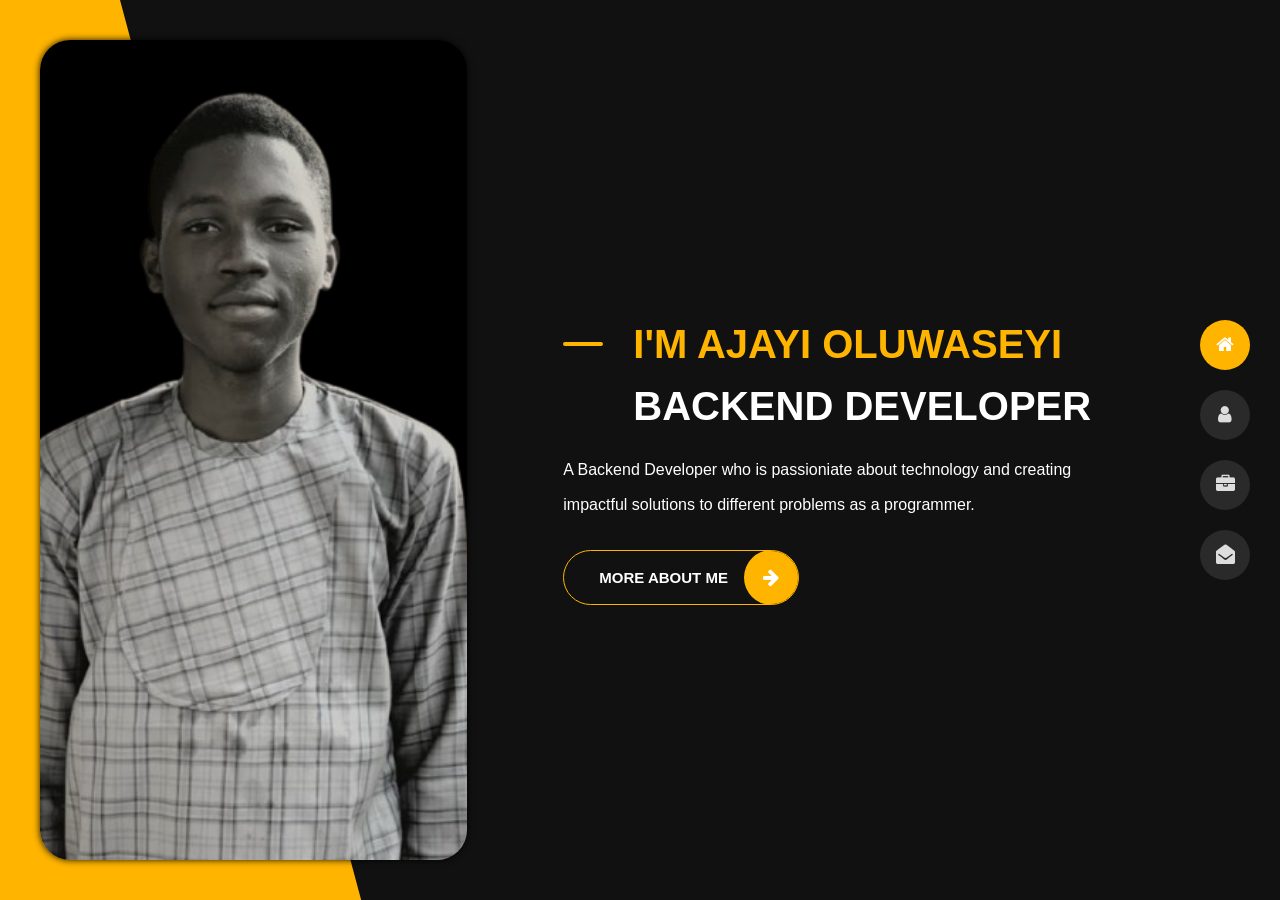
==== commit 1d9ee1f6: "update" ====
--- a/dark.html
+++ b/dark.html
@@ -60,12 +60,7 @@
             <h2>Contact</h2>
           </div>
         </li>
-        <li class="icon-box desktop-nav-element">
-          <i class="fa fa-comments"></i>
-          <div>
-            <h2>Blog</h2>
-          </div>
-        </li>
+
       </ul>
       <!-- Fixed Navigation Ends -->
       <!-- Mobile Menu Starts -->
@@ -101,12 +96,7 @@
                 <span>Contact</span>
               </div>
             </li>
-            <li class="mobile-nav-element">
-              <div>
-                <i class="fa fa-comments"></i>
-                <span>Blog</span>
-              </div>
-            </li>
+
           </ul>
         </div>
       </nav>
@@ -159,6 +149,9 @@
                 <div class="col-12 col-lg-5 col-xl-5">
 
                   <div class="row">
+                    <div class="col-12 d-block d-sm-none">
+                      <img src="img/img-mobile.jpg" class="img-fluid main-img-mobile" style="object-fit: cover; object-position: top;" alt="my picture">
+                    </div>
 
                     <div class="col-12 p-0 ">
                       <h3 class="text-uppercase  custom-title mb-0 ft-wt-600">personal infos</h3>
@@ -179,9 +172,7 @@
                 <div class="col-12  col-lg-7 col-xl-7 mt-5 mt-lg-5">
                   <div class="row">
 
-                    <div class="col-12 d-block d-sm-none">
-                      <img src="img/img-mobile.jpg" class="img-fluid main-img-mobile" alt="my picture">
-                    </div>
+
                     <div class="col-6">
                       <ul class="about-list list-unstyled open-sans-font">
                         <li>
@@ -231,7 +222,7 @@
                       </ul>
                     </div>
                     <div class="col-12 mt-3">
-                      <a class="button" href="#">
+                      <a class="button" id="link-portfolio">
                         <span class="button-text">Download CV</span>
                         <span class="button-icon fa fa-download"></span>
                       </a>
@@ -385,9 +376,12 @@
                   <!-- Portfolio Item Starts -->
                   <li>
                     <figure>
-                      <img src="img/projects/project-1.jpg" alt="Portolio Image">
-                      <div>
-                        <span>Image Project</span>
+                      <a href="https://github.com/Oluwatemmy/Buzz-Bite" target="_blank">
+
+                        <img src="img/projects/project-1.jpg" alt="Portolio Image">
+                      </a>
+                        <div>
+                          <span>Github Repo</span>
                       </div>
                     </figure>
                   </li>
@@ -395,9 +389,12 @@
                   <!-- Portfolio Item Starts -->
                   <li>
                     <figure>
-                      <img src="img/projects/project-2.jpg" alt="Portolio Image">
+                      <a href="/" target="_blank">
+
+                        <img src="img/projects/project-2.jpg" alt="Portolio Image">
+                      </a>
                       <div>
-                        <span>Youtube Project</span>
+                        <span>Github Repo</span>
                       </div>
                     </figure>
                   </li>
@@ -405,9 +402,12 @@
                   <!-- Portfolio Item Starts -->
                   <li>
                     <figure>
-                      <img src="img/projects/project-3.jpg" alt="Portolio Image">
+                      <a href="https://github.com/Oluwatemmy/Tic-Tac-Toe" target="_blank">
+
+                        <img src="img/projects/project-3.jpg" alt="Portolio Image">
+                      </a>
                       <div>
-                        <span>Slider Project</span>
+                        <span>Github Repo</span>
                       </div>
                     </figure>
                   </li>
@@ -415,9 +415,12 @@
                   <!-- Portfolio Item Starts -->
                   <li>
                     <figure>
-                      <img src="img/projects/project-4.jpg" alt="Portolio Image">
+                      <a href="https://github.com/Oluwatemmy/Notes-APP-API" target="_blank">
+
+                        <img src="img/projects/project-4.jpg" alt="Portolio Image">
+                      </a>
                       <div>
-                        <span>Local Video Project</span>
+                        <span>Github Repo</span>
                       </div>
                     </figure>
                   </li>
@@ -425,9 +428,12 @@
                   <!-- Portfolio Item Starts -->
                   <li>
                     <figure>
-                      <img src="img/projects/project-5.jpg" alt="Portolio Image">
+                      <a href="https://github.com/Oluwatemmy/Phonie" target="_blank">
+
+                        <img src="img/projects/project-5.jpg" alt="Portolio Image">
+                      </a>
                       <div>
-                        <span>Image Project</span>
+                        <span>Github Repo</span>
                       </div>
                     </figure>
                   </li>
@@ -435,392 +441,20 @@
                   <!-- Portfolio Item Starts -->
                   <li>
                     <figure>
-                      <img src="img/projects/project-6.jpg" alt="Portolio Image">
+                      <a href="https://github.com/Oluwatemmy/Student-Management-API" target="_blank">
+
+                        <img src="img/projects/project-6.jpg" alt="Portolio Image">
+                      </a>
                       <div>
-                        <span>Image Project</span>
+                        <span>Github Repo</span>
                       </div>
                     </figure>
                   </li>
-                  <!-- Portfolio Item Ends -->
-                  <!-- Portfolio Item Starts -->
-                  <li>
-                    <figure>
-                      <img src="img/projects/project-7.jpg" alt="Portolio Image">
-                      <div>
-                        <span>Image Project</span>
-                      </div>
-                    </figure>
-                  </li>
-                  <!-- Portfolio Item Ends -->
-                  <!-- Portfolio Item Starts -->
-                  <li>
-                    <figure>
-                      <img src="img/projects/project-8.jpg" alt="Portolio Image">
-                      <div>
-                        <span>Image Project</span>
-                      </div>
-                    </figure>
-                  </li>
-                  <!-- Portfolio Item Ends -->
-                  <!-- Portfolio Item Starts -->
-                  <li>
-                    <figure>
-                      <img src="img/projects/project-9.jpg" alt="Portolio Image">
-                      <div>
-                        <span>Image Project</span>
-                      </div>
-                    </figure>
-                  </li>
-                  <!-- Portfolio Item Ends -->
+
                 </ul>
               </div>
               <!-- Portfolio Grid Ends -->
-              <!-- Portfolio Details Starts -->
-              <div class="slideshow">
-                <ul>
-                  <!-- Portfolio Item Detail Starts -->
-                  <li>
-                    <figure>
-                      <!-- Project Details Starts -->
-                      <figcaption>
-                        <h3>Image Project</h3>
-                        <div class="row open-sans-font">
-                          <div class="col-12 col-sm-6 mb-2">
-                            <i class="fa fa-file-text-o pr-2"></i>
-                            <span class="project-label">Project </span>: <span class="ft-wt-600 uppercase">Website</span>
-                          </div>
-                          <div class="col-12 col-sm-6 mb-2">
-                            <i class="fa fa-user-o pr-2"></i>
-                            <span class="project-label">Client </span>: <span class="ft-wt-600 uppercase">Envato</span>
-                          </div>
-                          <div class="col-12 col-sm-6 mb-2">
-                            <i class="fa fa-code pr-2"></i>
-                            <span class="project-label">Langages </span>: <span class="ft-wt-600 uppercase">HTML, CSS, Javascript</span>
-                          </div>
-                          <div class="col-12 col-sm-6 mb-2">
-                            <i class="fa fa-external-link pr-2"></i>
-                            <span class="project-label">Preview </span>: <span class="ft-wt-600 uppercase">
-                              <a href="#" target="_blank">www.envato.com</a>
-                            </span>
-                          </div>
-                        </div>
-                      </figcaption>
-                      <!-- Project Details Ends -->
-                      <!-- Main Project Content Starts -->
-                      <img src="img/projects/project-1.jpg" alt="Portolio Image">
-                      <!-- Main Project Content Ends -->
-                    </figure>
-                  </li>
-                  <!-- Portfolio Item Detail Ends -->
-                  <!-- Portfolio Item Detail Starts -->
-                  <li>
-                    <figure>
-                      <!-- Project Details Starts -->
-                      <figcaption>
-                        <h3>Youtube Project</h3>
-                        <div class="row open-sans-font">
-                          <div class="col-6 mb-2">
-                            <i class="fa fa-file-text-o pr-2"></i>
-                            <span class="project-label">Project </span>: <span class="ft-wt-600 uppercase">Video</span>
-                          </div>
-                          <div class="col-6 mb-2">
-                            <i class="fa fa-user-o pr-2"></i>
-                            <span class="project-label">Client </span>: <span class="ft-wt-600 uppercase">Videohive</span>
-                          </div>
-                          <div class="col-6 mb-2">
-                            <i class="fa fa-code pr-2"></i>
-                            <span class="project-label">Langages </span>: <span class="ft-wt-600 uppercase">Adobe After Effects</span>
-                          </div>
-                          <div class="col-6 mb-2">
-                            <i class="fa fa-external-link pr-2"></i>
-                            <span class="project-label">Preview </span>: <span class="ft-wt-600 uppercase">
-                              <a href="#" target="_blank">www.videohive.net</a>
-                            </span>
-                          </div>
-                        </div>
-                      </figcaption>
-                      <!-- Project Details Ends -->
-                      <!-- Main Project Content Starts -->
-                      <div class="videocontainer">
-                        <iframe class="youtube-video" src="https://www.youtube.com/embed/7e90gBu4pas?enablejsapi=1&version=3&playerapiid=ytplayer" allowfullscreen=""></iframe>
-                      </div>
-                      <!-- Main Project Content Ends -->
-                    </figure>
-                  </li>
-                  <!-- Portfolio Item Detail Ends -->
-                  <!-- Portfolio Item Detail Starts -->
-                  <li>
-                    <figure>
-                      <!-- Project Details Starts -->
-                      <figcaption>
-                        <h3>Slider Project</h3>
-                        <div class="row open-sans-font">
-                          <div class="col-6 mb-2">
-                            <i class="fa fa-file-text-o pr-2"></i>
-                            <span class="project-label">Project </span>: <span class="ft-wt-600 uppercase">Website</span>
-                          </div>
-                          <div class="col-6 mb-2">
-                            <i class="fa fa-user-o pr-2"></i>
-                            <span class="project-label">Client </span>: <span class="ft-wt-600 uppercase">Themeforest</span>
-                          </div>
-                          <div class="col-6 mb-2">
-                            <i class="fa fa-code pr-2"></i>
-                            <span class="project-label">Langages </span>: <span class="ft-wt-600 uppercase">HTML, CSS, Javascript</span>
-                          </div>
-                          <div class="col-6 mb-2">
-                            <i class="fa fa-external-link pr-2"></i>
-                            <span class="project-label">Preview </span>: <span class="ft-wt-600 uppercase">
-                              <a href="#" target="_blank">www.themeforest.net</a>
-                            </span>
-                          </div>
-                        </div>
-                      </figcaption>
-                      <!-- Project Details Ends -->
-                      <!-- Main Project Content Starts -->
-                      <div id="slider" class="carousel slide portfolio-slider" data-ride="carousel" data-interval="false">
-                        <ol class="carousel-indicators">
-                          <li data-target="#slider" data-slide-to="0" class="active"></li>
-                          <li data-target="#slider" data-slide-to="1"></li>
-                          <li data-target="#slider" data-slide-to="2"></li>
-                        </ol>
-                        <!-- The slideshow -->
-                        <div class="carousel-inner">
-                          <div class="carousel-item active">
-                            <img src="img/projects/project-3.jpg" alt="slide 1">
-                          </div>
-                          <div class="carousel-item">
-                            <img src="img/projects/project-2.jpg" alt="slide 2">
-                          </div>
-                          <div class="carousel-item">
-                            <img src="img/projects/project-1.jpg" alt="slide 3">
-                          </div>
-                        </div>
-                      </div>
-                      <!-- Main Project Content Ends -->
-                    </figure>
-                  </li>
-                  <!-- Portfolio Item Detail Ends -->
-                  <!-- Portfolio Item Detail Starts -->
-                  <li>
-                    <figure>
-                      <!-- Project Details Starts -->
-                      <figcaption>
-                        <h3>Local Video Project</h3>
-                        <div class="row open-sans-font">
-                          <div class="col-6 mb-2">
-                            <i class="fa fa-file-text-o pr-2"></i>
-                            <span class="project-label">Project </span>: <span class="ft-wt-600 uppercase">Video</span>
-                          </div>
-                          <div class="col-6 mb-2">
-                            <i class="fa fa-user-o pr-2"></i>
-                            <span class="project-label">Client </span>: <span class="ft-wt-600 uppercase">Videohive</span>
-                          </div>
-                          <div class="col-6 mb-2">
-                            <i class="fa fa-code pr-2"></i>
-                            <span class="project-label">Langages </span>: <span class="ft-wt-600 uppercase">Adobe Premium</span>
-                          </div>
-                          <div class="col-6 mb-2">
-                            <i class="fa fa-external-link pr-2"></i>
-                            <span class="project-label">Preview </span>: <span class="ft-wt-600 uppercase">
-                              <a href="#" target="_blank">www.envato.com</a>
-                            </span>
-                          </div>
-                        </div>
-                      </figcaption>
-                      <!-- Project Details Ends -->
-                      <!-- Main Project Content Starts -->
-                      <video id="video" class="responsive-video" controls="" poster="img/projects/project-1.jpg">
-                        <source src="img/projects/video.mp4" type="video/mp4">
-                      </video>
-                      <!-- Main Project Content Ends -->
-                    </figure>
-                  </li>
-                  <!-- Portfolio Item Detail Ends -->
-                  <!-- Portfolio Item Detail Starts -->
-                  <li>
-                    <figure>
-                      <!-- Project Details Starts -->
-                      <figcaption>
-                        <h3>Image Project</h3>
-                        <div class="row open-sans-font">
-                          <div class="col-6 mb-2">
-                            <i class="fa fa-file-text-o pr-2"></i>
-                            <span class="project-label">Project </span>: <span class="ft-wt-600 uppercase">Website</span>
-                          </div>
-                          <div class="col-6 mb-2">
-                            <i class="fa fa-user-o pr-2"></i>
-                            <span class="project-label">Client </span>: <span class="ft-wt-600 uppercase">Envato</span>
-                          </div>
-                          <div class="col-6 mb-2">
-                            <i class="fa fa-code pr-2"></i>
-                            <span class="project-label">Langages </span>: <span class="ft-wt-600 uppercase">HTML, CSS, Javascript</span>
-                          </div>
-                          <div class="col-6 mb-2">
-                            <i class="fa fa-external-link pr-2"></i>
-                            <span class="project-label">Preview </span>: <span class="ft-wt-600 uppercase">
-                              <a href="#" target="_blank">www.envato.com</a>
-                            </span>
-                          </div>
-                        </div>
-                      </figcaption>
-                      <!-- Project Details Ends -->
-                      <!-- Main Project Content Starts -->
-                      <img src="img/projects/project-5.jpg" alt="Portolio Image">
-                      <!-- Main Project Content Ends -->
-                    </figure>
-                  </li>
-                  <!-- Portfolio Item Detail Ends -->
-                  <!-- Portfolio Item Detail Starts -->
-                  <li>
-                    <figure>
-                      <!-- Project Details Starts -->
-                      <figcaption>
-                        <h3>Image Project</h3>
-                        <div class="row open-sans-font">
-                          <div class="col-6 mb-2">
-                            <i class="fa fa-file-text-o pr-2"></i>
-                            <span class="project-label">Project </span>: <span class="ft-wt-600 uppercase">Website</span>
-                          </div>
-                          <div class="col-6 mb-2">
-                            <i class="fa fa-user-o pr-2"></i>
-                            <span class="project-label">Client </span>: <span class="ft-wt-600 uppercase">Envato</span>
-                          </div>
-                          <div class="col-6 mb-2">
-                            <i class="fa fa-code pr-2"></i>
-                            <span class="project-label">Langages </span>: <span class="ft-wt-600 uppercase">HTML, CSS, Javascript</span>
-                          </div>
-                          <div class="col-6 mb-2">
-                            <i class="fa fa-external-link pr-2"></i>
-                            <span class="project-label">Preview </span>: <span class="ft-wt-600 uppercase">
-                              <a href="#" target="_blank">www.envato.com</a>
-                            </span>
-                          </div>
-                        </div>
-                      </figcaption>
-                      <!-- Project Details Ends -->
-                      <!-- Main Project Content Starts -->
-                      <img src="img/projects/project-6.jpg" alt="Portolio Image">
-                      <!-- Main Project Content Ends -->
-                    </figure>
-                  </li>
-                  <!-- Portfolio Item Detail Ends -->
-                  <!-- Portfolio Item Detail Starts -->
-                  <li>
-                    <figure>
-                      <!-- Project Details Starts -->
-                      <figcaption>
-                        <h3>Image Project</h3>
-                        <div class="row open-sans-font">
-                          <div class="col-6 mb-2">
-                            <i class="fa fa-file-text-o pr-2"></i>
-                            <span class="project-label">Project </span>: <span class="ft-wt-600 uppercase">Website</span>
-                          </div>
-                          <div class="col-6 mb-2">
-                            <i class="fa fa-user-o pr-2"></i>
-                            <span class="project-label">Client </span>: <span class="ft-wt-600 uppercase">Envato</span>
-                          </div>
-                          <div class="col-6 mb-2">
-                            <i class="fa fa-code pr-2"></i>
-                            <span class="project-label">Langages </span>: <span class="ft-wt-600 uppercase">HTML, CSS, Javascript</span>
-                          </div>
-                          <div class="col-6 mb-2">
-                            <i class="fa fa-external-link pr-2"></i>
-                            <span class="project-label">Preview </span>: <span class="ft-wt-600 uppercase">
-                              <a href="#" target="_blank">www.envato.com</a>
-                            </span>
-                          </div>
-                        </div>
-                      </figcaption>
-                      <!-- Project Details Ends -->
-                      <!-- Main Project Content Starts -->
-                      <img src="img/projects/project-7.jpg" alt="Portolio Image">
-                      <!-- Main Project Content Ends -->
-                    </figure>
-                  </li>
-                  <!-- Portfolio Item Detail Ends -->
-                  <!-- Portfolio Item Detail Starts -->
-                  <li>
-                    <figure>
-                      <!-- Project Details Starts -->
-                      <figcaption>
-                        <h3>Image Project</h3>
-                        <div class="row open-sans-font">
-                          <div class="col-6 mb-2">
-                            <i class="fa fa-file-text-o pr-2"></i>
-                            <span class="project-label">Project </span>: <span class="ft-wt-600 uppercase">Website</span>
-                          </div>
-                          <div class="col-6 mb-2">
-                            <i class="fa fa-user-o pr-2"></i>
-                            <span class="project-label">Client </span>: <span class="ft-wt-600 uppercase">Envato</span>
-                          </div>
-                          <div class="col-6 mb-2">
-                            <i class="fa fa-code pr-2"></i>
-                            <span class="project-label">Langages </span>: <span class="ft-wt-600 uppercase">HTML, CSS, Javascript</span>
-                          </div>
-                          <div class="col-6 mb-2">
-                            <i class="fa fa-external-link pr-2"></i>
-                            <span class="project-label">Preview </span>: <span class="ft-wt-600 uppercase">
-                              <a href="#" target="_blank">www.envato.com</a>
-                            </span>
-                          </div>
-                        </div>
-                      </figcaption>
-                      <!-- Project Details Ends -->
-                      <!-- Main Project Content Starts -->
-                      <img src="img/projects/project-8.jpg" alt="Portolio Image">
-                      <!-- Main Project Content Ends -->
-                    </figure>
-                  </li>
-                  <!-- Portfolio Item Detail Ends -->
-                  <!-- Portfolio Item Detail Starts -->
-                  <li>
-                    <figure>
-                      <!-- Project Details Starts -->
-                      <figcaption>
-                        <h3>Image Project</h3>
-                        <div class="row open-sans-font">
-                          <div class="col-6 mb-2">
-                            <i class="fa fa-file-text-o pr-2"></i>
-                            <span class="project-label">Project </span>: <span class="ft-wt-600 uppercase">Website</span>
-                          </div>
-                          <div class="col-6 mb-2">
-                            <i class="fa fa-user-o pr-2"></i>
-                            <span class="project-label">Client </span>: <span class="ft-wt-600 uppercase">Envato</span>
-                          </div>
-                          <div class="col-6 mb-2">
-                            <i class="fa fa-code pr-2"></i>
-                            <span class="project-label">Langages </span>: <span class="ft-wt-600 uppercase">HTML, CSS, Javascript</span>
-                          </div>
-                          <div class="col-6 mb-2">
-                            <i class="fa fa-external-link pr-2"></i>
-                            <span class="project-label">Preview </span>: <span class="ft-wt-600 uppercase">
-                              <a href="#" target="_blank">www.envato.com</a>
-                            </span>
-                          </div>
-                        </div>
-                      </figcaption>
-                      <!-- Project Details Ends -->
-                      <!-- Main Project Content Starts -->
-                      <img src="img/projects/project-9.jpg" alt="Portolio Image">
-                      <!-- Main Project Content Ends -->
-                    </figure>
-                  </li>
-                  <!-- Portfolio Item Detail Ends -->
-                </ul>
-                <!-- Portfolio Navigation Starts -->
-                <nav>
-                  <span class="icon nav-prev">
-                    <img src="img/projects/navigation/left-arrow.png" alt="previous">
-                  </span>
-                  <span class="icon nav-next">
-                    <img src="img/projects/navigation/right-arrow.png" alt="next">
-                  </span>
-                  <span class="nav-close">
-                    <img src="img/projects/navigation/close-button.png" alt="close">
-                  </span>
-                </nav>
-                <!-- Portfolio Navigation Ends -->
-              </div>
+
             </div>
           </div>
         </div>
@@ -844,11 +478,11 @@
                   <p class="open-sans-font mb-3">Feel free to get in touch with me. I am always open to discussing new projects, creative ideas or opportunities to be part of your visions.</p>
                   <p class="open-sans-font custom-span-contact position-relative">
                     <i class="fa fa-envelope-open position-absolute"></i>
-                    <span class="d-block">mail me</span>steve@mail.com
+                    <span class="d-block">mail me</span>oluwaseyitemitope456@gmail.com
                   </p>
                   <p class="open-sans-font custom-span-contact position-relative">
                     <i class="fa fa-phone-square position-absolute"></i>
-                    <span class="d-block">call me</span>+216 21 184 010
+                    <span class="d-block">call me</span> +234(810)-8469-203
                   </p>
                   <ul class="social list-unstyled pt-1 mb-5">
                     <li class="facebook">
@@ -909,174 +543,7 @@
         </div>
       </div>
       <!-- Contact Ends -->
-      <!-- Blog Starts -->
-      <div class="page" id="blog">
-        <div class="blog">
-          <!-- Page Title Starts -->
-          <div class="title-section text-left text-sm-center">
-            <h2>my <span>blog</span>
-            </h2>
-            <span class="title-bg">posts</span>
-          </div>
-          <!-- Page Title Ends -->
-          <!-- Main Content Starts -->
-          <div class="main-content">
-            <div class="container">
-              <!-- Articles Starts -->
-              <div class="row">
-                <!-- Article Starts -->
-                <div class="col-12 col-md-6 col-lg-6 col-xl-4 mb-30">
-                  <article class="post-container">
-                    <div class="post-thumb">
-                      <a href="blog-post-dark.html" class="d-block position-relative overflow-hidden">
-                        <img src="img/blog/blog-post-1.jpg" class="img-fluid" alt="Blog Post">
-                      </a>
-                    </div>
-                    <div class="post-content">
-                      <div class="entry-header">
-                        <h3>
-                          <a href="blog-post-dark.html">How to Own Your Audience by Creating an Email List</a>
-                        </h3>
-                      </div>
-                      <div class="entry-content open-sans-font">
-                        <p>Lorem ipsum dolor sit amet, consetetur sadipscing elitr, sed diam nonumy eirmod tempor invidunt ut labore... </p>
-                      </div>
-                    </div>
-                  </article>
-                </div>
-                <!-- Article Ends -->
-                <!-- Article Starts -->
-                <div class="col-12 col-md-6 col-lg-6 col-xl-4 mb-30">
-                  <article class="post-container">
-                    <div class="post-thumb">
-                      <a href="blog-post-dark.html" class="d-block position-relative overflow-hidden">
-                        <img src="img/blog/blog-post-2.jpg" class="img-fluid" alt="">
-                      </a>
-                    </div>
-                    <div class="post-content">
-                      <div class="entry-header">
-                        <h3>
-                          <a href="blog-post-dark.html">Top 10 Toolkits for Deep Learning in 2020</a>
-                        </h3>
-                      </div>
-                      <div class="entry-content open-sans-font">
-                        <p>Lorem ipsum dolor sit amet, consetetur sadipscing elitr, sed diam nonumy eirmod tempor invidunt ut labore... </p>
-                      </div>
-                    </div>
-                  </article>
-                </div>
-                <!-- Article Ends -->
-                <!-- Article Starts -->
-                <div class="col-12 col-md-6 col-lg-6 col-xl-4 mb-30">
-                  <article class="post-container">
-                    <div class="post-thumb">
-                      <a href="blog-post-dark.html" class="d-block position-relative overflow-hidden">
-                        <img src="img/blog/blog-post-3.jpg" class="img-fluid" alt="">
-                      </a>
-                    </div>
-                    <div class="post-content">
-                      <div class="entry-header">
-                        <h3>
-                          <a href="blog-post-dark.html">Everything You Need to Know About Web Accessibility</a>
-                        </h3>
-                      </div>
-                      <div class="entry-content open-sans-font">
-                        <p>Lorem ipsum dolor sit amet, consetetur sadipscing elitr, sed diam nonumy eirmod tempor invidunt ut labore... </p>
-                      </div>
-                    </div>
-                  </article>
-                </div>
-                <!-- Article Ends -->
-                <!-- Article Starts -->
-                <div class="col-12 col-md-6 col-lg-6 col-xl-4 mb-30">
-                  <article class="post-container">
-                    <div class="post-thumb">
-                      <a href="blog-post-dark.html" class="d-block position-relative overflow-hidden">
-                        <img src="img/blog/blog-post-4.jpg" class="img-fluid" alt="">
-                      </a>
-                    </div>
-                    <div class="post-content">
-                      <div class="entry-header">
-                        <h3>
-                          <a href="blog-post-dark.html">How to Inject Humor & Comedy Into Your Brand</a>
-                        </h3>
-                      </div>
-                      <div class="entry-content open-sans-font">
-                        <p>Lorem ipsum dolor sit amet, consetetur sadipscing elitr, sed diam nonumy eirmod tempor invidunt ut labore... </p>
-                      </div>
-                    </div>
-                  </article>
-                </div>
-                <!-- Article Ends -->
-                <!-- Article Starts -->
-                <div class="col-12 col-md-6 col-lg-6 col-xl-4 mb-30">
-                  <article class="post-container">
-                    <div class="post-thumb">
-                      <a href="blog-post-dark.html" class="d-block position-relative overflow-hidden">
-                        <img src="img/blog/blog-post-5.jpg" class="img-fluid" alt="">
-                      </a>
-                    </div>
-                    <div class="post-content">
-                      <div class="entry-header">
-                        <h3>
-                          <a href="blog-post-dark.html">Women in Web Design: How To Achieve Success</a>
-                        </h3>
-                      </div>
-                      <div class="entry-content open-sans-font">
-                        <p>Lorem ipsum dolor sit amet, consetetur sadipscing elitr, sed diam nonumy eirmod tempor invidunt ut labore... </p>
-                      </div>
-                    </div>
-                  </article>
-                </div>
-                <!-- Article Ends -->
-                <!-- Article Starts -->
-                <div class="col-12 col-md-6 col-lg-6 col-xl-4 mb-30">
-                  <article class="post-container">
-                    <div class="post-thumb">
-                      <a href="blog-post-dark.html" class="d-block position-relative overflow-hidden">
-                        <img src="img/blog/blog-post-6.jpg" class="img-fluid" alt="">
-                      </a>
-                    </div>
-                    <div class="post-content">
-                      <div class="entry-header">
-                        <h3>
-                          <a href="blog-post-dark.html">Evergreen versus topical content: An overview</a>
-                        </h3>
-                      </div>
-                      <div class="entry-content open-sans-font">
-                        <p>Lorem ipsum dolor sit amet, consetetur sadipscing elitr, sed diam nonumy eirmod tempor invidunt ut labore... </p>
-                      </div>
-                    </div>
-                  </article>
-                </div>
-                <!-- Article Ends -->
-                <!-- Pagination Starts -->
-                <div class="col-12 mt-4">
-                  <nav>
-                    <ul class="pagination justify-content-center mb-0">
-                      <li class="page-item">
-                        <a class="page-link" href="#">1</a>
-                      </li>
-                      <li class="page-item active">
-                        <a class="page-link" href="#">2</a>
-                      </li>
-                      <li class="page-item">
-                        <a class="page-link" href="#">3</a>
-                      </li>
-                      <li class="page-item">
-                        <a class="page-link" href="#">4</a>
-                      </li>
-                    </ul>
-                  </nav>
-                </div>
-                <!-- Pagination Ends -->
-              </div>
-              <!-- Articles Ends -->
-            </div>
-          </div>
-        </div>
-      </div>
-      <!-- Blog Ends -->
+
     </div>
     <!-- Main Content Ends -->
     <!-- Template JS Files -->
